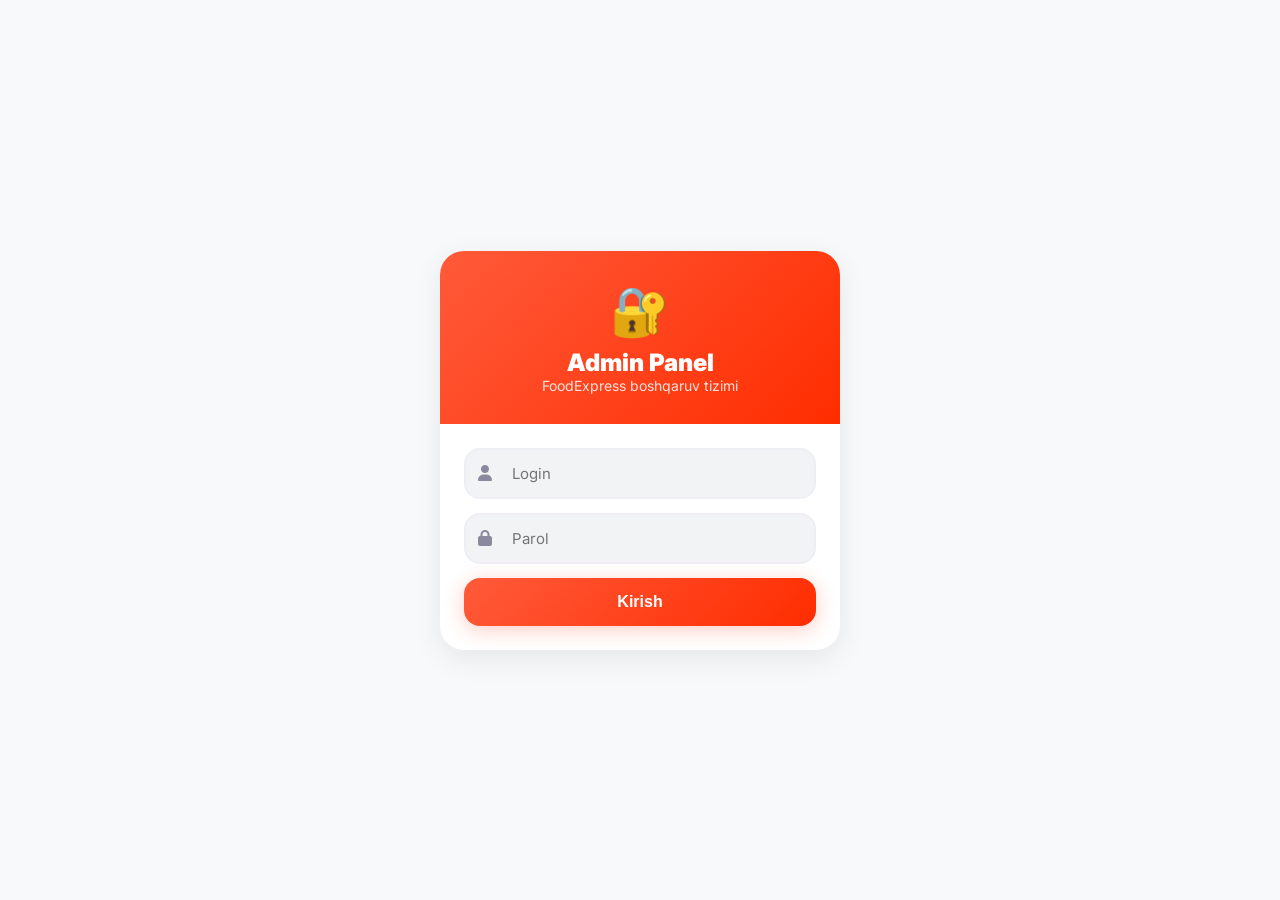
==== admin.html @ c8f866dd "Add files via upload" ====
<!DOCTYPE html>
<html lang="uz">
<head>
    <meta charset="UTF-8">
    <meta name="viewport" content="width=device-width, initial-scale=1.0, maximum-scale=1.0, user-scalable=no">
    <title>🔐 Admin Panel</title>
    <script src="https://telegram.org/js/telegram-web-app.js"></script>
    <link rel="stylesheet" href="https://cdnjs.cloudflare.com/ajax/libs/font-awesome/6.5.0/css/all.min.css">
    <link href="https://fonts.googleapis.com/css2?family=Inter:wght@400;500;600;700;800;900&display=swap" rel="stylesheet">
    <style>
        * {
            margin: 0;
            padding: 0;
            box-sizing: border-box;
            -webkit-tap-highlight-color: transparent;
        }
        :root {
            --primary: #FF5A3A;
            --primary-gradient: linear-gradient(135deg, #FF5A3A, #FF2D00);
            --bg: #F8F9FA;
            --surface: #FFFFFF;
            --surface-2: #F1F3F5;
            --surface-3: #E9ECEF;
            --text: #1A1A2E;
            --text-2: #4A4A5A;
            --text-3: #8A8A9E;
            --border: #EEEEF4;
            --success: #00C853;
            --danger: #FF1744;
            --shadow: 0 8px 30px rgba(0,0,0,0.08);
            --radius: 16px;
            --radius-lg: 24px;
        }
        body {
            font-family: 'Inter', -apple-system, sans-serif;
            background: var(--bg);
            color: var(--text);
            min-height: 100vh;
        }

        /* ===== AUTH ===== */
        #authPage {
            display: none;
            min-height: 100vh;
            justify-content: center;
            align-items: center;
            padding: 20px;
            background: var(--bg);
        }
        #authPage.active { display: flex; }

        .auth-container {
            background: var(--surface);
            border-radius: var(--radius-lg);
            box-shadow: var(--shadow);
            width: 100%;
            max-width: 400px;
            overflow: hidden;
        }
        .auth-header {
            background: var(--primary-gradient);
            padding: 30px 24px;
            color: white;
            text-align: center;
        }
        .auth-header .logo { font-size: 48px; }
        .auth-header .title {
            font-size: 24px;
            font-weight: 900;
            margin-top: 8px;
        }
        .auth-header .sub {
            font-size: 14px;
            opacity: 0.85;
        }
        .auth-body { padding: 24px; }
        .auth-body .input-group {
            position: relative;
            margin-bottom: 14px;
        }
        .auth-body .input-group .icon {
            position: absolute;
            left: 14px;
            top: 50%;
            transform: translateY(-50%);
            color: var(--text-3);
        }
        .auth-body .input-group input {
            width: 100%;
            padding: 14px 16px 14px 46px;
            border: 2px solid var(--border);
            border-radius: var(--radius);
            font-size: 15px;
            font-family: inherit;
            outline: none;
            background: var(--surface-2);
        }
        .auth-body .input-group input:focus {
            border-color: var(--primary);
        }
        .auth-body .btn-primary {
            width: 100%;
            padding: 15px;
            background: var(--primary-gradient);
            color: white;
            border: none;
            border-radius: var(--radius);
            font-size: 16px;
            font-weight: 700;
            cursor: pointer;
            box-shadow: 0 4px 20px rgba(255, 90, 58, 0.3);
        }
        .auth-body .btn-primary:active { transform: scale(0.97); }

        /* ===== ADMIN APP ===== */
        #adminApp { display: none; }
        #adminApp.active { display: block; }

        .admin-header {
            background: var(--surface);
            padding: 16px 20px;
            position: sticky;
            top: 0;
            z-index: 100;
            box-shadow: var(--shadow);
            display: flex;
            justify-content: space-between;
            align-items: center;
        }
        .admin-header .logo {
            font-size: 20px;
            font-weight: 900;
            display: flex;
            align-items: center;
            gap: 8px;
        }
        .admin-header .logo span { color: var(--primary); }
        .admin-header .actions button {
            width: 38px;
            height: 38px;
            border-radius: 50%;
            border: none;
            background: var(--surface-2);
            font-size: 16px;
            cursor: pointer;
        }

        .admin-nav {
            display: flex;
            overflow-x: auto;
            padding: 12px 16px;
            background: var(--surface);
            border-bottom: 1px solid var(--border);
            gap: 6px;
            scrollbar-width: none;
        }
        .admin-nav::-webkit-scrollbar { display: none; }
        .admin-nav .nav-item {
            padding: 10px 18px;
            border-radius: var(--radius);
            border: none;
            background: var(--surface-2);
            font-size: 13px;
            font-weight: 700;
            cursor: pointer;
            white-space: nowrap;
            font-family: inherit;
            transition: all 0.2s;
            color: var(--text-2);
        }
        .admin-nav .nav-item.active {
            background: var(--primary-gradient);
            color: white;
            box-shadow: 0 4px 16px rgba(255, 90, 58, 0.3);
        }

        .admin-page {
            display: none;
            padding: 16px;
            animation: fadeUp 0.3s ease;
        }
        .admin-page.active { display: block; }
        @keyframes fadeUp {
            from { opacity: 0; transform: translateY(12px); }
            to { opacity: 1; transform: translateY(0); }
        }

        .page-title {
            font-size: 22px;
            font-weight: 900;
            margin-bottom: 16px;
            display: flex;
            align-items: center;
            gap: 10px;
        }

        /* Stats */
        .stats-grid {
            display: grid;
            grid-template-columns: repeat(2, 1fr);
            gap: 12px;
            margin-bottom: 20px;
        }
        .stat-card {
            background: var(--surface);
            border-radius: var(--radius);
            padding: 16px;
            border: 1px solid var(--border);
        }
        .stat-card .value {
            font-size: 28px;
            font-weight: 900;
            color: var(--primary);
        }
        .stat-card .label {
            font-size: 13px;
            color: var(--text-3);
            font-weight: 600;
        }
        .stat-card .icon {
            font-size: 24px;
            opacity: 0.2;
            float: right;
        }

        /* Table */
        .table-wrap {
            background: var(--surface);
            border-radius: var(--radius);
            border: 1px solid var(--border);
            overflow: hidden;
        }
        .table-wrap .row {
            display: grid;
            grid-template-columns: 80px 1fr 100px 120px;
            padding: 12px 16px;
            border-bottom: 1px solid var(--border);
            align-items: center;
            gap: 8px;
        }
        .table-wrap .row.header {
            background: var(--surface-2);
            font-weight: 700;
            font-size: 12px;
            color: var(--text-3);
            text-transform: uppercase;
        }
        .table-wrap .row:last-child { border-bottom: none; }
        .table-wrap .row .status {
            padding: 4px 10px;
            border-radius: 8px;
            font-size: 11px;
            font-weight: 700;
            text-align: center;
        }
        .status-new { background: #FFF0E0; color: var(--primary); }
        .status-ready { background: #FFF3E0; color: #E65100; }
        .status-delivering { background: #E3F2FD; color: #0D47A1; }
        .status-delivered { background: #E8F5E9; color: var(--success); }
        .status-cancelled { background: #FFEBEE; color: var(--danger); }

        .table-wrap .row .actions button {
            width: 28px;
            height: 28px;
            border-radius: 50%;
            border: none;
            font-size: 12px;
            cursor: pointer;
            margin: 0 2px;
        }
        .table-wrap .row .actions .btn-success { background: #E8F5E9; color: var(--success); }
        .table-wrap .row .actions .btn-warning { background: #FFF3E0; color: #E65100; }
        .table-wrap .row .actions .btn-danger { background: #FFEBEE; color: var(--danger); }
        .table-wrap .row .actions .btn-info { background: #E3F2FD; color: #0D47A1; }

        /* Form */
        .form-group { margin-bottom: 14px; }
        .form-group label {
            display: block;
            font-size: 12px;
            font-weight: 700;
            color: var(--text-3);
            margin-bottom: 4px;
            text-transform: uppercase;
        }
        .form-group input,
        .form-group textarea,
        .form-group select {
            width: 100%;
            padding: 13px 16px;
            border: 2px solid var(--border);
            border-radius: var(--radius);
            font-size: 15px;
            font-family: inherit;
            outline: none;
            background: var(--surface);
        }
        .form-group input:focus,
        .form-group textarea:focus {
            border-color: var(--primary);
        }
        .form-group textarea { resize: vertical; min-height: 60px; }

        .btn-primary {
            padding: 14px 24px;
            background: var(--primary-gradient);
            color: white;
            border: none;
            border-radius: var(--radius);
            font-size: 15px;
            font-weight: 700;
            cursor: pointer;
            box-shadow: 0 4px 16px rgba(255, 90, 58, 0.3);
        }
        .btn-primary:active { transform: scale(0.97); }
        .btn-secondary {
            padding: 14px 24px;
            background: var(--surface-2);
            color: var(--text);
            border: none;
            border-radius: var(--radius);
            font-size: 15px;
            font-weight: 700;
            cursor: pointer;
        }

        .menu-item-admin {
            display: flex;
            align-items: center;
            gap: 14px;
            padding: 12px 16px;
            background: var(--surface);
            border-radius: var(--radius);
            border: 1px solid var(--border);
            margin-bottom: 8px;
        }
        .menu-item-admin .emoji { font-size: 32px; }
        .menu-item-admin .info { flex: 1; }
        .menu-item-admin .info .name { font-weight: 700; font-size: 15px; }
        .menu-item-admin .info .price { color: var(--primary); font-weight: 800; }
        .menu-item-admin .info .category { font-size: 12px; color: var(--text-3); }
        .menu-item-admin .actions button {
            width: 32px;
            height: 32px;
            border-radius: 50%;
            border: none;
            font-size: 14px;
            cursor: pointer;
            margin: 0 2px;
        }
        .menu-item-admin .actions .btn-edit { background: #E3F2FD; color: #0D47A1; }
        .menu-item-admin .actions .btn-delete { background: #FFEBEE; color: var(--danger); }

        .toggle {
            position: relative;
            width: 44px;
            height: 24px;
            background: var(--surface-3);
            border-radius: 12px;
            cursor: pointer;
            transition: all 0.3s;
        }
        .toggle.active { background: var(--success); }
        .toggle .dot {
            position: absolute;
            top: 2px;
            left: 2px;
            width: 20px;
            height: 20px;
            background: white;
            border-radius: 50%;
            transition: all 0.3s;
            box-shadow: 0 2px 4px rgba(0,0,0,0.2);
        }
        .toggle.active .dot { left: 22px; }

        .empty-state {
            text-align: center;
            padding: 60px 20px;
            color: var(--text-3);
        }
        .empty-state .icon { font-size: 60px; margin-bottom: 12px; }
        .empty-state .title {
            font-weight: 700;
            font-size: 18px;
            color: var(--text);
        }

        .form-row {
            display: grid;
            grid-template-columns: 1fr 1fr;
            gap: 12px;
        }

        /* Modal */
        #foodModal {
            display: none;
            position: fixed;
            inset: 0;
            background: rgba(0,0,0,0.5);
            z-index: 1000;
            align-items: center;
            justify-content: center;
            padding: 20px;
        }
        #foodModal.active { display: flex; }
        #foodModal .modal-content {
            background: var(--surface);
            border-radius: var(--radius-lg);
            padding: 24px;
            width: 100%;
            max-width: 420px;
            max-height: 90vh;
            overflow-y: auto;
        }
        #foodModal .modal-content .modal-header {
            display: flex;
            justify-content: space-between;
            align-items: center;
            margin-bottom: 16px;
        }
        #foodModal .modal-content .modal-header h3 { font-size: 20px; font-weight: 900; }
        #foodModal .modal-content .modal-header .close {
            background: none;
            border: none;
            font-size: 24px;
            cursor: pointer;
        }

        @media (max-width: 500px) {
            .stats-grid { grid-template-columns: 1fr 1fr; }
            .table-wrap .row {
                grid-template-columns: 60px 1fr 80px;
                font-size: 13px;
            }
            .form-row { grid-template-columns: 1fr; }
        }
    </style>
</head>
<body>

    <!-- ===== AUTH ===== -->
    <div id="authPage" class="active">
        <div class="auth-container">
            <div class="auth-header">
                <div class="logo">🔐</div>
                <div class="title">Admin Panel</div>
                <div class="sub">FoodExpress boshqaruv tizimi</div>
            </div>
            <div class="auth-body">
                <div class="input-group">
                    <span class="icon"><i class="fas fa-user"></i></span>
                    <input type="text" placeholder="Login" id="adminLogin">
                </div>
                <div class="input-group">
                    <span class="icon"><i class="fas fa-lock"></i></span>
                    <input type="password" placeholder="Parol" id="adminPassword">
                </div>
                <button class="btn-primary" onclick="adminLogin()">Kirish</button>
            </div>
        </div>
    </div>

    <!-- ===== ADMIN APP ===== -->
    <div id="adminApp">
        <div class="admin-header">
            <div class="logo">🍕 <span>Admin</span></div>
            <div class="actions">
                <button onclick="logout()"><i class="fas fa-sign-out-alt"></i></button>
            </div>
        </div>

        <div class="admin-nav">
            <button class="nav-item active" data-page="dashboard" onclick="switchPage('dashboard')">
                <i class="fas fa-chart-pie"></i> Dashboard
            </button>
            <button class="nav-item" data-page="orders" onclick="switchPage('orders')">
                <i class="fas fa-receipt"></i> Buyurtmalar
            </button>
            <button class="nav-item" data-page="menu" onclick="switchPage('menu')">
                <i class="fas fa-utensils"></i> Menyu
            </button>
            <button class="nav-item" data-page="users" onclick="switchPage('users')">
                <i class="fas fa-users"></i> Foydalanuvchilar
            </button>
            <button class="nav-item" data-page="broadcast" onclick="switchPage('broadcast')">
                <i class="fas fa-bullhorn"></i> Xabar
            </button>
            <button class="nav-item" data-page="settings" onclick="switchPage('settings')">
                <i class="fas fa-cog"></i> Sozlamalar
            </button>
        </div>

        <!-- Dashboard -->
        <div class="admin-page active" id="page-dashboard">
            <div class="page-title"><i class="fas fa-chart-pie" style="color:var(--primary);"></i> Dashboard</div>
            <div class="stats-grid">
                <div class="stat-card">
                    <div class="icon"><i class="fas fa-shopping-bag"></i></div>
                    <div class="value" id="statNew">0</div>
                    <div class="label">🆕 Yangi buyurtmalar</div>
                </div>
                <div class="stat-card">
                    <div class="icon"><i class="fas fa-truck"></i></div>
                    <div class="value" id="statDelivering">0</div>
                    <div class="label">🚕 Yo'lda</div>
                </div>
                <div class="stat-card">
                    <div class="icon"><i class="fas fa-money-bill"></i></div>
                    <div class="value" id="statRevenue">0</div>
                    <div class="label">💰 Bugungi daromad</div>
                </div>
                <div class="stat-card">
                    <div class="icon"><i class="fas fa-users"></i></div>
                    <div class="value" id="statUsers">0</div>
                    <div class="label">👥 Jami foydalanuvchilar</div>
                </div>
            </div>
            <div class="page-title" style="font-size:18px;">📋 So'nggi buyurtmalar</div>
            <div class="table-wrap" id="recentOrders"></div>
        </div>

        <!-- Orders -->
        <div class="admin-page" id="page-orders">
            <div class="page-title"><i class="fas fa-receipt" style="color:var(--primary);"></i> Buyurtmalar</div>
            <div style="display:flex;gap:8px;margin-bottom:16px;flex-wrap:wrap;">
                <button class="btn-secondary" onclick="filterOrders('all')" style="padding:8px 16px;font-size:13px;">Hammasi</button>
                <button class="btn-secondary" onclick="filterOrders('new')" style="padding:8px 16px;font-size:13px;">🆕 Yangi</button>
                <button class="btn-secondary" onclick="filterOrders('ready')" style="padding:8px 16px;font-size:13px;">🔥 Tayyor</button>
                <button class="btn-secondary" onclick="filterOrders('delivering')" style="padding:8px 16px;font-size:13px;">🚕 Yo'lda</button>
                <button class="btn-secondary" onclick="filterOrders('delivered')" style="padding:8px 16px;font-size:13px;">✅ Yetkazildi</button>
            </div>
            <div class="table-wrap" id="ordersList">
                <div class="row header">
                    <span>#ID</span>
                    <span>Mijoz / Taomlar</span>
                    <span>Summa</span>
                    <span>Holat</span>
                </div>
            </div>
        </div>

        <!-- Menu -->
        <div class="admin-page" id="page-menu">
            <div class="page-title"><i class="fas fa-utensils" style="color:var(--primary);"></i> Menyu boshqaruvi</div>
            <button class="btn-primary" onclick="showAddFood()" style="margin-bottom:16px;">
                <i class="fas fa-plus"></i> Yangi taom qo'shish
            </button>
            <div id="menuList"></div>
        </div>

        <!-- Users -->
        <div class="admin-page" id="page-users">
            <div class="page-title"><i class="fas fa-users" style="color:var(--primary);"></i> Foydalanuvchilar</div>
            <div class="table-wrap" id="usersList">
                <div class="row header">
                    <span>ID</span>
                    <span>Ism</span>
                    <span>Buyurtma</span>
                    <span>Sarflangan</span>
                </div>
            </div>
        </div>

        <!-- Broadcast -->
        <div class="admin-page" id="page-broadcast">
            <div class="page-title"><i class="fas fa-bullhorn" style="color:var(--primary);"></i> Xabar yuborish</div>
            <div class="form-group">
                <label>📢 Xabar matni</label>
                <textarea id="broadcastText" rows="6" placeholder="Barcha foydalanuvchilarga yuboriladigan xabar..."></textarea>
            </div>
            <button class="btn-primary" onclick="sendBroadcast()">
                <i class="fas fa-paper-plane"></i> Yuborish
            </button>
        </div>

        <!-- Settings -->
        <div class="admin-page" id="page-settings">
            <div class="page-title"><i class="fas fa-cog" style="color:var(--primary);"></i> Sozlamalar</div>
            <div class="form-group">
                <label>🏪 Restoran nomi</label>
                <input type="text" id="settingRestaurant" value="FoodExpress">
            </div>
            <div class="form-group">
                <label>📞 Telefon</label>
                <input type="text" id="settingPhone" value="+998 90 123 45 67">
            </div>
            <div class="form-group">
                <label>📍 Manzil</label>
                <input type="text" id="settingAddress" value="Toshkent sh., Chilonzor">
            </div>
            <div class="form-row">
                <div class="form-group">
                    <label>🚕 Yetkazish narxi</label>
                    <input type="number" id="settingDelivery" value="10000">
                </div>
                <div class="form-group">
                    <label>💰 Bepul yetkazish (so'm)</label>
                    <input type="number" id="settingFreeFrom" value="100000">
                </div>
            </div>
            <button class="btn-primary" onclick="saveSettings()">
                <i class="fas fa-save"></i> Saqlash
            </button>
        </div>
    </div>

    <!-- ===== MODAL ===== -->
    <div id="foodModal">
        <div class="modal-content">
            <div class="modal-header">
                <h3 id="modalTitle">➕ Yangi taom</h3>
                <button class="close" onclick="closeModal()">✕</button>
            </div>
            <div class="form-group">
                <label>🍽 Taom nomi</label>
                <input type="text" id="foodName" placeholder="Masalan: Osh">
            </div>
            <div class="form-group">
                <label>💰 Narxi</label>
                <input type="number" id="foodPrice" placeholder="35000">
            </div>
            <div class="form-group">
                <label>📂 Kategoriya</label>
                <input type="text" id="foodCategory" placeholder="Milliy taom">
            </div>
            <div class="form-group">
                <label>📝 Tavsif</label>
                <textarea id="foodDesc" rows="2" placeholder="Qo'y go'shti, sabzi, guruch"></textarea>
            </div>
            <div class="form-group">
                <label>😊 Emoji</label>
                <input type="text" id="foodEmoji" placeholder="🍚">
            </div>
            <input type="hidden" id="foodEditId">
            <button class="btn-primary" onclick="saveFood()" style="width:100%;">
                <i class="fas fa-check"></i> Saqlash
            </button>
        </div>
    </div>

    <script>
        // ===== TELEGRAM =====
        const tg = window.Telegram?.WebApp;
        if (tg) { tg.expand();
            tg.ready();
            tg.setHeaderColor('#FFFFFF');
            tg.setBackgroundColor('#F8F9FA'); }

        // ===== DATA =====
        let adminData = {
            isLoggedIn: localStorage.getItem('adminLoggedIn') === 'true',
            orders: JSON.parse(localStorage.getItem('adminOrders') || '[]'),
            menu: JSON.parse(localStorage.getItem('adminMenu') || '[]'),
            users: JSON.parse(localStorage.getItem('usersDB') || '[]'),
            settings: JSON.parse(localStorage.getItem('adminSettings') || '{}')
        };

        let currentFilter = 'all';
        let editingFoodId = null;

        // ===== DEFAULT DATA =====
        if (!adminData.menu.length) {
            adminData.menu = [
                { id: 1, name: "Osh", price: 35000, category: "Milliy", desc: "Qo'y go'shti, sabzi", emoji: "🍚",
                    available: true },
                { id: 2, name: "Shashlik", price: 18000, category: "Milliy", desc: "Mol go'shti", emoji: "🍢",
                    available: true },
                { id: 3, name: "Burger", price: 32000, category: "Fast Food", desc: "Dabl chizburger", emoji: "🍔",
                    available: true },
                { id: 4, name: "Pizza", price: 45000, category: "Fast Food", desc: "Pepperoni", emoji: "🍕",
                    available: true },
            ];
            localStorage.setItem('adminMenu', JSON.stringify(adminData.menu));
        }

        if (!adminData.orders.length) {
            adminData.orders = [
                { id: 1001, user: "Ali", items: "Osh x2, Shashlik x1", total: 88000, status: "new",
                date: "2024-01-15 14:30" },
                { id: 1002, user: "Sardor", items: "Burger x1, Cola x2", total: 56000, status: "delivering",
                    date: "2024-01-15 13:15" },
            ];
            localStorage.setItem('adminOrders', JSON.stringify(adminData.orders));
        }

        // ===== AUTH =====
        function adminLogin() {
            const login = document.getElementById('adminLogin').value.trim();
            const pass = document.getElementById('adminPassword').value.trim();

            if (login === 'admin' && pass === 'admin123') {
                adminData.isLoggedIn = true;
                localStorage.setItem('adminLoggedIn', 'true');
                showAdminApp();
                if (tg?.showAlert) tg.showAlert('✅ Admin panelga kirdingiz!');
            } else {
                tg?.showAlert ? tg.showAlert('❌ Noto\'g\'ri login yoki parol!') : alert('Noto\'g\'ri login yoki parol!');
            }
        }

        function logout() {
            adminData.isLoggedIn = false;
            localStorage.setItem('adminLoggedIn', 'false');
            document.getElementById('authPage').classList.add('active');
            document.getElementById('adminApp').classList.remove('active');
        }

        function showAdminApp() {
            document.getElementById('authPage').classList.remove('active');
            document.getElementById('adminApp').classList.add('active');
            updateDashboard();
            renderOrders();
            renderMenu();
            renderUsers();
            loadSettings();
            switchPage('dashboard');
        }

        // ===== NAVIGATION =====
        function switchPage(page) {
            document.querySelectorAll('.admin-page').forEach(p => p.classList.remove('active'));
            document.getElementById(`page-${page}`).classList.add('active');
            document.querySelectorAll('.nav-item').forEach(n => n.classList.remove('active'));
            document.querySelector(`[data-page="${page}"]`).classList.add('active');

            if (page === 'dashboard') updateDashboard();
            if (page === 'orders') renderOrders();
            if (page === 'menu') renderMenu();
            if (page === 'users') renderUsers();
        }

        // ===== DASHBOARD =====
        function updateDashboard() {
            const orders = adminData.orders;
            const newOrders = orders.filter(o => o.status === 'new').length;
            const delivering = orders.filter(o => o.status === 'delivering').length;
            const revenue = orders.filter(o => o.status === 'delivered').reduce((s, o) => s + o.total, 0);

            document.getElementById('statNew').textContent = newOrders;
            document.getElementById('statDelivering').textContent = delivering;
            document.getElementById('statRevenue').textContent = revenue.toLocaleString() + " so'm";
            document.getElementById('statUsers').textContent = adminData.users.length;

            const recent = orders.slice(-5).reverse();
            const container = document.getElementById('recentOrders');
            if (!recent.length) {
                container.innerHTML =
                    '<div class="empty-state"><div class="icon">📭</div><div class="title">Buyurtmalar yo\'q</div></div>';
                return;
            }
            container.innerHTML = recent.map(o =>
                `<div class="row">
                    <span>#${o.id}</span>
                    <span>${o.user}: ${o.items}</span>
                    <span>${o.total.toLocaleString()} so'm</span>
                    <span class="status status-${o.status}">${getStatusText(o.status)}</span>
                </div>`
            ).join('');
        }

        // ===== ORDERS =====
        function getStatusText(status) {
            const map = { 'new': 'Yangi', 'ready': 'Tayyor', 'delivering': 'Yo\'lda', 'delivered': 'Yetkazildi',
                'cancelled': 'Bekor' };
            return map[status] || status;
        }

        function filterOrders(status) {
            currentFilter = status;
            renderOrders();
        }

        function renderOrders() {
            const container = document.getElementById('ordersList');
            let orders = adminData.orders;
            if (currentFilter !== 'all') orders = orders.filter(o => o.status === currentFilter);

            if (!orders.length) {
                container.innerHTML =
                    '<div class="empty-state"><div class="icon">📭</div><div class="title">Buyurtmalar yo\'q</div></div>';
                return;
            }

            let html = `<div class="row header"><span>#ID</span><span>Mijoz / Taomlar</span><span>Summa</span><span>Holat</span></div>`;
            orders.forEach(o => {
                html += `
                    <div class="row">
                        <span>#${o.id}</span>
                        <span><strong>${o.user}</strong><br><small>${o.items}</small></span>
                        <span>${o.total.toLocaleString()} so'm</span>
                        <span style="display:flex;align-items:center;gap:6px;flex-wrap:wrap;">
                            <span class="status status-${o.status}">${getStatusText(o.status)}</span>
                            <div class="actions">
                                ${o.status !== 'new' ? `<button class="btn-success" onclick="changeOrderStatus(${o.id}, 'new')" title="Yangi">🆕</button>` : ''}
                                ${o.status !== 'ready' ? `<button class="btn-warning" onclick="changeOrderStatus(${o.id}, 'ready')" title="Tayyor">🔥</button>` : ''}
                                ${o.status !== 'delivering' ? `<button class="btn-info" onclick="changeOrderStatus(${o.id}, 'delivering')" title="Yo'lda">🚕</button>` : ''}
                                ${o.status !== 'delivered' ? `<button class="btn-success" onclick="changeOrderStatus(${o.id}, 'delivered')" title="Yetkazildi">✅</button>` : ''}
                                ${o.status !== 'cancelled' ? `<button class="btn-danger" onclick="changeOrderStatus(${o.id}, 'cancelled')" title="Bekor">❌</button>` : ''}
                            </div>
                        </span>
                    </div>
                `;
            });
            container.innerHTML = html;
        }

        function changeOrderStatus(id, status) {
            const order = adminData.orders.find(o => o.id === id);
            if (!order) return;
            order.status = status;
            localStorage.setItem('adminOrders', JSON.stringify(adminData.orders));
            renderOrders();
            updateDashboard();
            if (tg?.sendData) {
                tg.sendData(JSON.stringify({ action: 'order_status_changed', orderId: id, status: status }));
            }
            if (tg?.showAlert) tg.showAlert(`✅ Buyurtma #${id} — ${getStatusText(status)}`);
        }

        // ===== MENU =====
        function renderMenu() {
            const container = document.getElementById('menuList');
            if (!adminData.menu.length) {
                container.innerHTML =
                    '<div class="empty-state"><div class="icon">🍽</div><div class="title">Hali taomlar yo\'q</div></div>';
                return;
            }
            container.innerHTML = adminData.menu.map(item =>
                `<div class="menu-item-admin">
                    <span class="emoji">${item.emoji || '🍽'}</span>
                    <div class="info">
                        <div class="name">${item.name}</div>
                        <div>
                            <span class="price">${item.price.toLocaleString()} so'm</span>
                            <span class="category"> • ${item.category}</span>
                        </div>
                        <small style="color:var(--text-3);">${item.desc || ''}</small>
                    </div>
                    <div class="actions">
                        <button class="btn-edit" onclick="editFood(${item.id})" title="Tahrirlash"><i class="fas fa-pen"></i></button>
                        <button class="btn-delete" onclick="deleteFood(${item.id})" title="O'chirish"><i class="fas fa-trash"></i></button>
                        <div class="toggle ${item.available ? 'active' : ''}" onclick="toggleFood(${item.id})">
                            <div class="dot"></div>
                        </div>
                    </div>
                </div>`
            ).join('');
        }

        function showAddFood() {
            editingFoodId = null;
            document.getElementById('modalTitle').textContent = '➕ Yangi taom';
            document.getElementById('foodName').value = '';
            document.getElementById('foodPrice').value = '';
            document.getElementById('foodCategory').value = '';
            document.getElementById('foodDesc').value = '';
            document.getElementById('foodEmoji').value = '🍽';
            document.getElementById('foodEditId').value = '';
            document.getElementById('foodModal').classList.add('active');
        }

        function editFood(id) {
            const item = adminData.menu.find(f => f.id === id);
            if (!item) return;
            editingFoodId = id;
            document.getElementById('modalTitle').textContent = '✏️ Taom tahrirlash';
            document.getElementById('foodName').value = item.name;
            document.getElementById('foodPrice').value = item.price;
            document.getElementById('foodCategory').value = item.category;
            document.getElementById('foodDesc').value = item.desc || '';
            document.getElementById('foodEmoji').value = item.emoji || '🍽';
            document.getElementById('foodEditId').value = id;
            document.getElementById('foodModal').classList.add('active');
        }

        function saveFood() {
            const name = document.getElementById('foodName').value.trim();
            const price = parseInt(document.getElementById('foodPrice').value);
            const category = document.getElementById('foodCategory').value.trim();
            const desc = document.getElementById('foodDesc').value.trim();
            const emoji = document.getElementById('foodEmoji').value.trim() || '🍽';
            const editId = document.getElementById('foodEditId').value;

            if (!name || !price || !category) {
                tg?.showAlert ? tg.showAlert('Barcha maydonlarni to\'ldiring!') : alert('Barcha maydonlarni to\'ldiring!');
                return;
            }

            if (editId) {
                const item = adminData.menu.find(f => f.id === parseInt(editId));
                if (item) { item.name = name;
                    item.price = price;
                    item.category = category;
                    item.desc = desc;
                    item.emoji = emoji; }
            } else {
                const newId = Math.max(...adminData.menu.map(f => f.id), 0) + 1;
                adminData.menu.push({ id: newId, name, price, category, desc, emoji, available: true });
            }

            localStorage.setItem('adminMenu', JSON.stringify(adminData.menu));
            closeModal();
            renderMenu();
            if (tg?.showAlert) tg.showAlert('✅ Taom saqlandi!');
        }

        function deleteFood(id) {
            if (!confirm('Bu taomni o\'chirmoqchimisiz?')) return;
            adminData.menu = adminData.menu.filter(f => f.id !== id);
            localStorage.setItem('adminMenu', JSON.stringify(adminData.menu));
            renderMenu();
            if (tg?.showAlert) tg.showAlert('🗑 Taom o\'chirildi!');
        }

        function toggleFood(id) {
            const item = adminData.menu.find(f => f.id === id);
            if (item) {
                item.available = !item.available;
                localStorage.setItem('adminMenu', JSON.stringify(adminData.menu));
                renderMenu();
            }
        }

        function closeModal() {
            document.getElementById('foodModal').classList.remove('active');
        }

        // ===== USERS =====
        function renderUsers() {
            const container = document.getElementById('usersList');
            if (!adminData.users.length) {
                container.innerHTML =
                    '<div class="empty-state"><div class="icon">👤</div><div class="title">Foydalanuvchilar yo\'q</div></div>';
                return;
            }
            let html =
            `<div class="row header"><span>ID</span><span>Ism</span><span>Buyurtma</span><span>Sarflangan</span></div>`;
            adminData.users.forEach(u => {
                const spent = (u.orders || []).reduce((s, o) => s + (o.total || 0), 0);
                html +=
                    `<div class="row"><span>#${u.phone || u.id}</span><span><strong>${u.name}</strong></span><span>${(u.orders || []).length} ta</span><span>${spent.toLocaleString()} so'm</span></div>`;
            });
            container.innerHTML = html;
        }

        // ===== BROADCAST =====
        function sendBroadcast() {
            const text = document.getElementById('broadcastText').value.trim();
            if (!text) {
                tg?.showAlert ? tg.showAlert('Xabar matnini kiriting!') : alert('Xabar matnini kiriting!');
                return;
            }
            if (tg?.sendData) {
                tg.sendData(JSON.stringify({ action: 'broadcast', message: text }));
            }
            if (tg?.showAlert) tg.showAlert('✅ Xabar yuborilmoqda...');
            else alert('✅ Xabar yuborildi!');
            document.getElementById('broadcastText').value = '';
        }

        // ===== SETTINGS =====
        function loadSettings() {
            const s = adminData.settings;
            document.getElementById('settingRestaurant').value = s.restaurant || 'FoodExpress';
            document.getElementById('settingPhone').value = s.phone || '+998 90 123 45 67';
            document.getElementById('settingAddress').value = s.address || 'Toshkent sh., Chilonzor';
            document.getElementById('settingDelivery').value = s.deliveryPrice || 10000;
            document.getElementById('settingFreeFrom').value = s.freeFrom || 100000;
        }

        function saveSettings() {
            adminData.settings = {
                restaurant: document.getElementById('settingRestaurant').value,
                phone: document.getElementById('settingPhone').value,
                address: document.getElementById('settingAddress').value,
                deliveryPrice: parseInt(document.getElementById('settingDelivery').value) || 10000,
                freeFrom: parseInt(document.getElementById('settingFreeFrom').value) || 100000
            };
            localStorage.setItem('adminSettings', JSON.stringify(adminData.settings));
            if (tg?.sendData) {
                tg.sendData(JSON.stringify({ action: 'settings_updated', settings: adminData.settings }));
            }
            if (tg?.showAlert) tg.showAlert('✅ Sozlamalar saqlandi!');
        }

        // ===== INIT =====
        if (adminData.isLoggedIn) {
            showAdminApp();
        } else {
            document.getElementById('authPage').classList.add('active');
        }

        console.log('🔐 Admin Panel ishga tushdi!');
        console.log('Login: admin');
        console.log('Parol: admin123');
    </script>
</body>
</html>
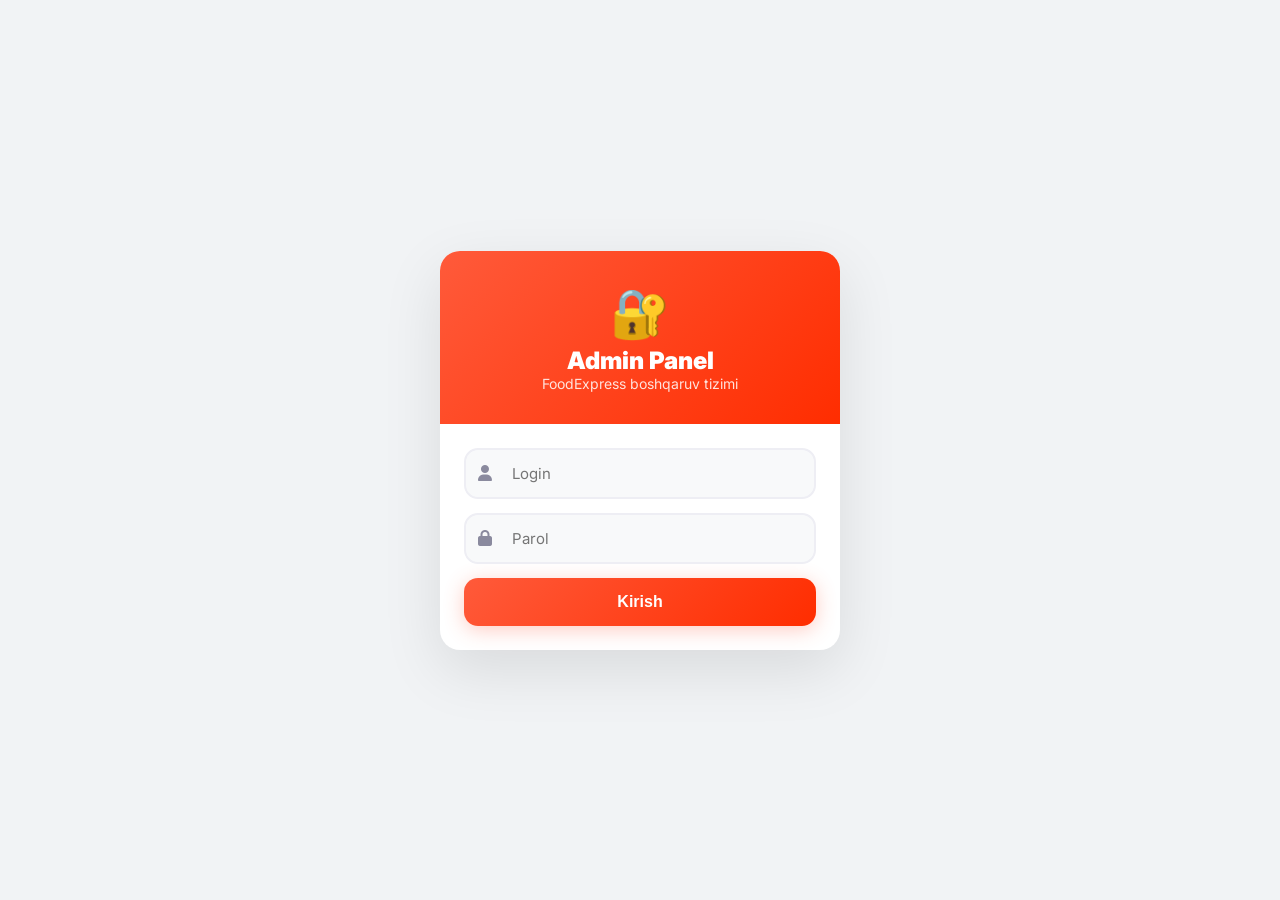
==== commit f9b299f7: "Add files via upload" ====
--- a/admin.html
+++ b/admin.html
@@ -8,29 +8,36 @@
     <link rel="stylesheet" href="https://cdnjs.cloudflare.com/ajax/libs/font-awesome/6.5.0/css/all.min.css">
     <link href="https://fonts.googleapis.com/css2?family=Inter:wght@400;500;600;700;800;900&display=swap" rel="stylesheet">
     <style>
+        /* ============================================
+           GLOBAL
+           ============================================ */
         * {
             margin: 0;
             padding: 0;
             box-sizing: border-box;
             -webkit-tap-highlight-color: transparent;
         }
+
         :root {
             --primary: #FF5A3A;
+            --primary-dark: #E64A2E;
             --primary-gradient: linear-gradient(135deg, #FF5A3A, #FF2D00);
-            --bg: #F8F9FA;
+            --bg: #F1F3F5;
             --surface: #FFFFFF;
-            --surface-2: #F1F3F5;
-            --surface-3: #E9ECEF;
+            --surface-2: #F8F9FA;
             --text: #1A1A2E;
             --text-2: #4A4A5A;
             --text-3: #8A8A9E;
             --border: #EEEEF4;
             --success: #00C853;
             --danger: #FF1744;
-            --shadow: 0 8px 30px rgba(0,0,0,0.08);
-            --radius: 16px;
-            --radius-lg: 24px;
-        }
+            --warning: #FFB300;
+            --shadow: 0 8px 30px rgba(0,0,0,0.06);
+            --shadow-lg: 0 20px 60px rgba(0,0,0,0.1);
+            --radius: 14px;
+            --radius-lg: 20px;
+        }
+
         body {
             font-family: 'Inter', -apple-system, sans-serif;
             background: var(--bg);
@@ -38,7 +45,9 @@
             min-height: 100vh;
         }
 
-        /* ===== AUTH ===== */
+        /* ============================================
+           AUTH
+           ============================================ */
         #authPage {
             display: none;
             min-height: 100vh;
@@ -52,14 +61,14 @@
         .auth-container {
             background: var(--surface);
             border-radius: var(--radius-lg);
-            box-shadow: var(--shadow);
+            box-shadow: var(--shadow-lg);
             width: 100%;
             max-width: 400px;
             overflow: hidden;
         }
         .auth-header {
             background: var(--primary-gradient);
-            padding: 30px 24px;
+            padding: 32px 24px;
             color: white;
             text-align: center;
         }
@@ -67,7 +76,7 @@
         .auth-header .title {
             font-size: 24px;
             font-weight: 900;
-            margin-top: 8px;
+            margin-top: 4px;
         }
         .auth-header .sub {
             font-size: 14px;
@@ -94,9 +103,11 @@
             font-family: inherit;
             outline: none;
             background: var(--surface-2);
+            transition: all 0.2s;
         }
         .auth-body .input-group input:focus {
             border-color: var(--primary);
+            box-shadow: 0 0 0 4px rgba(255, 90, 58, 0.08);
         }
         .auth-body .btn-primary {
             width: 100%;
@@ -109,16 +120,22 @@
             font-weight: 700;
             cursor: pointer;
             box-shadow: 0 4px 20px rgba(255, 90, 58, 0.3);
+            transition: all 0.2s;
         }
         .auth-body .btn-primary:active { transform: scale(0.97); }
 
-        /* ===== ADMIN APP ===== */
+        /* ============================================
+           ADMIN APP
+           ============================================ */
         #adminApp { display: none; }
         #adminApp.active { display: block; }
 
+        /* ============================================
+           HEADER
+           ============================================ */
         .admin-header {
             background: var(--surface);
-            padding: 16px 20px;
+            padding: 14px 20px;
             position: sticky;
             top: 0;
             z-index: 100;
@@ -128,13 +145,17 @@
             align-items: center;
         }
         .admin-header .logo {
-            font-size: 20px;
+            font-size: 18px;
             font-weight: 900;
             display: flex;
             align-items: center;
             gap: 8px;
         }
         .admin-header .logo span { color: var(--primary); }
+        .admin-header .actions {
+            display: flex;
+            gap: 8px;
+        }
         .admin-header .actions button {
             width: 38px;
             height: 38px;
@@ -143,12 +164,17 @@
             background: var(--surface-2);
             font-size: 16px;
             cursor: pointer;
-        }
-
+            transition: all 0.2s;
+        }
+        .admin-header .actions button:active { transform: scale(0.9); }
+
+        /* ============================================
+           NAV
+           ============================================ */
         .admin-nav {
             display: flex;
             overflow-x: auto;
-            padding: 12px 16px;
+            padding: 10px 16px;
             background: var(--surface);
             border-bottom: 1px solid var(--border);
             gap: 6px;
@@ -168,25 +194,30 @@
             transition: all 0.2s;
             color: var(--text-2);
         }
+        .admin-nav .nav-item:active { transform: scale(0.95); }
         .admin-nav .nav-item.active {
             background: var(--primary-gradient);
             color: white;
             box-shadow: 0 4px 16px rgba(255, 90, 58, 0.3);
         }
-
+        .admin-nav .nav-item i { margin-right: 6px; }
+
+        /* ============================================
+           PAGES
+           ============================================ */
         .admin-page {
             display: none;
             padding: 16px;
-            animation: fadeUp 0.3s ease;
+            animation: fadeIn 0.3s ease;
         }
         .admin-page.active { display: block; }
-        @keyframes fadeUp {
-            from { opacity: 0; transform: translateY(12px); }
+        @keyframes fadeIn {
+            from { opacity: 0; transform: translateY(8px); }
             to { opacity: 1; transform: translateY(0); }
         }
 
         .page-title {
-            font-size: 22px;
+            font-size: 20px;
             font-weight: 900;
             margin-bottom: 16px;
             display: flex;
@@ -194,7 +225,9 @@
             gap: 10px;
         }
 
-        /* Stats */
+        /* ============================================
+           STATS CARDS
+           ============================================ */
         .stats-grid {
             display: grid;
             grid-template-columns: repeat(2, 1fr);
@@ -206,9 +239,10 @@
             border-radius: var(--radius);
             padding: 16px;
             border: 1px solid var(--border);
+            box-shadow: var(--shadow);
         }
         .stat-card .value {
-            font-size: 28px;
+            font-size: 26px;
             font-weight: 900;
             color: var(--primary);
         }
@@ -218,34 +252,38 @@
             font-weight: 600;
         }
         .stat-card .icon {
-            font-size: 24px;
-            opacity: 0.2;
+            font-size: 22px;
+            opacity: 0.15;
             float: right;
         }
 
-        /* Table */
+        /* ============================================
+           TABLE
+           ============================================ */
         .table-wrap {
             background: var(--surface);
             border-radius: var(--radius);
             border: 1px solid var(--border);
             overflow: hidden;
+            box-shadow: var(--shadow);
         }
         .table-wrap .row {
             display: grid;
-            grid-template-columns: 80px 1fr 100px 120px;
+            grid-template-columns: 70px 1fr 90px 110px;
             padding: 12px 16px;
             border-bottom: 1px solid var(--border);
             align-items: center;
             gap: 8px;
         }
+        .table-wrap .row:last-child { border-bottom: none; }
         .table-wrap .row.header {
             background: var(--surface-2);
             font-weight: 700;
-            font-size: 12px;
+            font-size: 11px;
             color: var(--text-3);
             text-transform: uppercase;
-        }
-        .table-wrap .row:last-child { border-bottom: none; }
+            letter-spacing: 0.3px;
+        }
         .table-wrap .row .status {
             padding: 4px 10px;
             border-radius: 8px;
@@ -259,6 +297,11 @@
         .status-delivered { background: #E8F5E9; color: var(--success); }
         .status-cancelled { background: #FFEBEE; color: var(--danger); }
 
+        .table-wrap .row .actions {
+            display: flex;
+            gap: 4px;
+            flex-wrap: wrap;
+        }
         .table-wrap .row .actions button {
             width: 28px;
             height: 28px;
@@ -266,14 +309,89 @@
             border: none;
             font-size: 12px;
             cursor: pointer;
-            margin: 0 2px;
-        }
-        .table-wrap .row .actions .btn-success { background: #E8F5E9; color: var(--success); }
-        .table-wrap .row .actions .btn-warning { background: #FFF3E0; color: #E65100; }
-        .table-wrap .row .actions .btn-danger { background: #FFEBEE; color: var(--danger); }
-        .table-wrap .row .actions .btn-info { background: #E3F2FD; color: #0D47A1; }
-
-        /* Form */
+            transition: all 0.2s;
+        }
+        .table-wrap .row .actions button:active { transform: scale(0.85); }
+        .btn-success { background: #E8F5E9; color: var(--success); }
+        .btn-warning { background: #FFF3E0; color: #E65100; }
+        .btn-danger { background: #FFEBEE; color: var(--danger); }
+        .btn-info { background: #E3F2FD; color: #0D47A1; }
+
+        /* ============================================
+           MENU ITEMS
+           ============================================ */
+        .menu-item-admin {
+            display: flex;
+            align-items: center;
+            gap: 14px;
+            padding: 12px 16px;
+            background: var(--surface);
+            border-radius: var(--radius);
+            border: 1px solid var(--border);
+            margin-bottom: 8px;
+            box-shadow: var(--shadow);
+        }
+        .menu-item-admin .emoji { font-size: 32px; }
+        .menu-item-admin .info { flex: 1; }
+        .menu-item-admin .info .name {
+            font-weight: 700;
+            font-size: 15px;
+        }
+        .menu-item-admin .info .price {
+            color: var(--primary);
+            font-weight: 800;
+        }
+        .menu-item-admin .info .category {
+            font-size: 12px;
+            color: var(--text-3);
+        }
+        .menu-item-admin .actions {
+            display: flex;
+            gap: 4px;
+            align-items: center;
+        }
+        .menu-item-admin .actions button {
+            width: 32px;
+            height: 32px;
+            border-radius: 50%;
+            border: none;
+            font-size: 14px;
+            cursor: pointer;
+            transition: all 0.2s;
+        }
+        .menu-item-admin .actions button:active { transform: scale(0.85); }
+        .btn-edit { background: #E3F2FD; color: #0D47A1; }
+        .btn-delete { background: #FFEBEE; color: var(--danger); }
+
+        /* ============================================
+           TOGGLE
+           ============================================ */
+        .toggle {
+            position: relative;
+            width: 44px;
+            height: 24px;
+            background: var(--border);
+            border-radius: 12px;
+            cursor: pointer;
+            transition: all 0.3s;
+        }
+        .toggle.active { background: var(--success); }
+        .toggle .dot {
+            position: absolute;
+            top: 2px;
+            left: 2px;
+            width: 20px;
+            height: 20px;
+            background: white;
+            border-radius: 50%;
+            transition: all 0.3s;
+            box-shadow: 0 2px 4px rgba(0,0,0,0.15);
+        }
+        .toggle.active .dot { left: 22px; }
+
+        /* ============================================
+           FORM
+           ============================================ */
         .form-group { margin-bottom: 14px; }
         .form-group label {
             display: block;
@@ -282,6 +400,7 @@
             color: var(--text-3);
             margin-bottom: 4px;
             text-transform: uppercase;
+            letter-spacing: 0.3px;
         }
         .form-group input,
         .form-group textarea,
@@ -293,13 +412,20 @@
             font-size: 15px;
             font-family: inherit;
             outline: none;
+            transition: all 0.2s;
             background: var(--surface);
         }
         .form-group input:focus,
         .form-group textarea:focus {
             border-color: var(--primary);
+            box-shadow: 0 0 0 4px rgba(255, 90, 58, 0.08);
         }
         .form-group textarea { resize: vertical; min-height: 60px; }
+        .form-row {
+            display: grid;
+            grid-template-columns: 1fr 1fr;
+            gap: 12px;
+        }
 
         .btn-primary {
             padding: 14px 24px;
@@ -311,6 +437,7 @@
             font-weight: 700;
             cursor: pointer;
             box-shadow: 0 4px 16px rgba(255, 90, 58, 0.3);
+            transition: all 0.2s;
         }
         .btn-primary:active { transform: scale(0.97); }
         .btn-secondary {
@@ -322,77 +449,28 @@
             font-size: 15px;
             font-weight: 700;
             cursor: pointer;
-        }
-
-        .menu-item-admin {
-            display: flex;
-            align-items: center;
-            gap: 14px;
-            padding: 12px 16px;
-            background: var(--surface);
-            border-radius: var(--radius);
-            border: 1px solid var(--border);
-            margin-bottom: 8px;
-        }
-        .menu-item-admin .emoji { font-size: 32px; }
-        .menu-item-admin .info { flex: 1; }
-        .menu-item-admin .info .name { font-weight: 700; font-size: 15px; }
-        .menu-item-admin .info .price { color: var(--primary); font-weight: 800; }
-        .menu-item-admin .info .category { font-size: 12px; color: var(--text-3); }
-        .menu-item-admin .actions button {
-            width: 32px;
-            height: 32px;
-            border-radius: 50%;
-            border: none;
-            font-size: 14px;
-            cursor: pointer;
-            margin: 0 2px;
-        }
-        .menu-item-admin .actions .btn-edit { background: #E3F2FD; color: #0D47A1; }
-        .menu-item-admin .actions .btn-delete { background: #FFEBEE; color: var(--danger); }
-
-        .toggle {
-            position: relative;
-            width: 44px;
-            height: 24px;
-            background: var(--surface-3);
-            border-radius: 12px;
-            cursor: pointer;
-            transition: all 0.3s;
-        }
-        .toggle.active { background: var(--success); }
-        .toggle .dot {
-            position: absolute;
-            top: 2px;
-            left: 2px;
-            width: 20px;
-            height: 20px;
-            background: white;
-            border-radius: 50%;
-            transition: all 0.3s;
-            box-shadow: 0 2px 4px rgba(0,0,0,0.2);
-        }
-        .toggle.active .dot { left: 22px; }
-
+            transition: all 0.2s;
+        }
+        .btn-secondary:active { transform: scale(0.97); }
+
+        /* ============================================
+           EMPTY STATE
+           ============================================ */
         .empty-state {
             text-align: center;
-            padding: 60px 20px;
+            padding: 50px 20px;
             color: var(--text-3);
         }
-        .empty-state .icon { font-size: 60px; margin-bottom: 12px; }
+        .empty-state .icon { font-size: 56px; margin-bottom: 8px; }
         .empty-state .title {
             font-weight: 700;
-            font-size: 18px;
+            font-size: 17px;
             color: var(--text);
         }
 
-        .form-row {
-            display: grid;
-            grid-template-columns: 1fr 1fr;
-            gap: 12px;
-        }
-
-        /* Modal */
+        /* ============================================
+           MODAL
+           ============================================ */
         #foodModal {
             display: none;
             position: fixed;
@@ -402,6 +480,7 @@
             align-items: center;
             justify-content: center;
             padding: 20px;
+            backdrop-filter: blur(8px);
         }
         #foodModal.active { display: flex; }
         #foodModal .modal-content {
@@ -412,34 +491,96 @@
             max-width: 420px;
             max-height: 90vh;
             overflow-y: auto;
-        }
-        #foodModal .modal-content .modal-header {
+            animation: modalIn 0.3s ease;
+        }
+        @keyframes modalIn {
+            from { transform: scale(0.9); opacity: 0; }
+            to { transform: scale(1); opacity: 1; }
+        }
+        #foodModal .modal-header {
             display: flex;
             justify-content: space-between;
             align-items: center;
             margin-bottom: 16px;
         }
-        #foodModal .modal-content .modal-header h3 { font-size: 20px; font-weight: 900; }
-        #foodModal .modal-content .modal-header .close {
+        #foodModal .modal-header h3 {
+            font-size: 20px;
+            font-weight: 900;
+        }
+        #foodModal .modal-header .close {
             background: none;
             border: none;
             font-size: 24px;
             cursor: pointer;
-        }
-
+            color: var(--text-3);
+        }
+        #foodModal .modal-header .close:active { transform: scale(0.9); }
+
+        /* ============================================
+           TOAST
+           ============================================ */
+        .toast {
+            position: fixed;
+            top: 20px;
+            left: 50%;
+            transform: translateX(-50%);
+            padding: 14px 24px;
+            border-radius: var(--radius);
+            color: white;
+            font-weight: 700;
+            font-size: 14px;
+            z-index: 9999;
+            display: none;
+            animation: slideDown 0.3s ease;
+            max-width: calc(100% - 40px);
+            text-align: center;
+        }
+        .toast.show { display: block; }
+        .toast.success { background: var(--success); }
+        .toast.error { background: var(--danger); }
+        .toast.info { background: var(--text); }
+        @keyframes slideDown {
+            from { transform: translateX(-50%) translateY(-20px); opacity: 0; }
+            to { transform: translateX(-50%) translateY(0); opacity: 1; }
+        }
+
+        /* ============================================
+           RESPONSIVE
+           ============================================ */
         @media (max-width: 500px) {
             .stats-grid { grid-template-columns: 1fr 1fr; }
             .table-wrap .row {
-                grid-template-columns: 60px 1fr 80px;
+                grid-template-columns: 50px 1fr 70px;
                 font-size: 13px;
+                padding: 10px 12px;
+            }
+            .table-wrap .row .actions { gap: 2px; }
+            .table-wrap .row .actions button {
+                width: 24px;
+                height: 24px;
+                font-size: 10px;
             }
             .form-row { grid-template-columns: 1fr; }
+            .admin-nav .nav-item { padding: 8px 12px; font-size: 12px; }
+        }
+
+        @media (max-width: 380px) {
+            .stats-grid { grid-template-columns: 1fr; }
+            .menu-item-admin { flex-wrap: wrap; }
+            .menu-item-admin .actions { width: 100%; justify-content: flex-end; }
         }
     </style>
 </head>
 <body>
 
-    <!-- ===== AUTH ===== -->
+    <!-- ==========================================
+    TOAST
+    ========================================== -->
+    <div class="toast" id="toast"></div>
+
+    <!-- ==========================================
+    AUTH PAGE
+    ========================================== -->
     <div id="authPage" class="active">
         <div class="auth-container">
             <div class="auth-header">
@@ -450,26 +591,31 @@
             <div class="auth-body">
                 <div class="input-group">
                     <span class="icon"><i class="fas fa-user"></i></span>
-                    <input type="text" placeholder="Login" id="adminLogin">
+                    <input type="text" id="adminLogin" placeholder="Login" autocomplete="username">
                 </div>
                 <div class="input-group">
                     <span class="icon"><i class="fas fa-lock"></i></span>
-                    <input type="password" placeholder="Parol" id="adminPassword">
+                    <input type="password" id="adminPassword" placeholder="Parol" autocomplete="current-password">
                 </div>
                 <button class="btn-primary" onclick="adminLogin()">Kirish</button>
             </div>
         </div>
     </div>
 
-    <!-- ===== ADMIN APP ===== -->
+    <!-- ==========================================
+    ADMIN APP
+    ========================================== -->
     <div id="adminApp">
+
+        <!-- HEADER -->
         <div class="admin-header">
             <div class="logo">🍕 <span>Admin</span></div>
             <div class="actions">
-                <button onclick="logout()"><i class="fas fa-sign-out-alt"></i></button>
+                <button onclick="logout()" title="Chiqish"><i class="fas fa-sign-out-alt"></i></button>
             </div>
         </div>
 
+        <!-- NAV -->
         <div class="admin-nav">
             <button class="nav-item active" data-page="dashboard" onclick="switchPage('dashboard')">
                 <i class="fas fa-chart-pie"></i> Dashboard
@@ -491,9 +637,12 @@
             </button>
         </div>
 
-        <!-- Dashboard -->
+        <!-- ==========================================
+        PAGE: DASHBOARD
+        ========================================== -->
         <div class="admin-page active" id="page-dashboard">
             <div class="page-title"><i class="fas fa-chart-pie" style="color:var(--primary);"></i> Dashboard</div>
+
             <div class="stats-grid">
                 <div class="stat-card">
                     <div class="icon"><i class="fas fa-shopping-bag"></i></div>
@@ -516,20 +665,26 @@
                     <div class="label">👥 Jami foydalanuvchilar</div>
                 </div>
             </div>
-            <div class="page-title" style="font-size:18px;">📋 So'nggi buyurtmalar</div>
+
+            <div class="page-title" style="font-size:17px;margin-top:4px;">📋 So'nggi buyurtmalar</div>
             <div class="table-wrap" id="recentOrders"></div>
         </div>
 
-        <!-- Orders -->
+        <!-- ==========================================
+        PAGE: ORDERS
+        ========================================== -->
         <div class="admin-page" id="page-orders">
             <div class="page-title"><i class="fas fa-receipt" style="color:var(--primary);"></i> Buyurtmalar</div>
-            <div style="display:flex;gap:8px;margin-bottom:16px;flex-wrap:wrap;">
-                <button class="btn-secondary" onclick="filterOrders('all')" style="padding:8px 16px;font-size:13px;">Hammasi</button>
-                <button class="btn-secondary" onclick="filterOrders('new')" style="padding:8px 16px;font-size:13px;">🆕 Yangi</button>
-                <button class="btn-secondary" onclick="filterOrders('ready')" style="padding:8px 16px;font-size:13px;">🔥 Tayyor</button>
-                <button class="btn-secondary" onclick="filterOrders('delivering')" style="padding:8px 16px;font-size:13px;">🚕 Yo'lda</button>
-                <button class="btn-secondary" onclick="filterOrders('delivered')" style="padding:8px 16px;font-size:13px;">✅ Yetkazildi</button>
-            </div>
+
+            <div style="display:flex;gap:6px;margin-bottom:16px;flex-wrap:wrap;">
+                <button class="btn-secondary" onclick="filterOrders('all')" style="padding:8px 14px;font-size:12px;">Hammasi</button>
+                <button class="btn-secondary" onclick="filterOrders('new')" style="padding:8px 14px;font-size:12px;">🆕 Yangi</button>
+                <button class="btn-secondary" onclick="filterOrders('ready')" style="padding:8px 14px;font-size:12px;">🔥 Tayyor</button>
+                <button class="btn-secondary" onclick="filterOrders('delivering')" style="padding:8px 14px;font-size:12px;">🚕 Yo'lda</button>
+                <button class="btn-secondary" onclick="filterOrders('delivered')" style="padding:8px 14px;font-size:12px;">✅ Yetkazildi</button>
+                <button class="btn-secondary" onclick="filterOrders('cancelled')" style="padding:8px 14px;font-size:12px;">❌ Bekor</button>
+            </div>
+
             <div class="table-wrap" id="ordersList">
                 <div class="row header">
                     <span>#ID</span>
@@ -540,18 +695,25 @@
             </div>
         </div>
 
-        <!-- Menu -->
+        <!-- ==========================================
+        PAGE: MENU
+        ========================================== -->
         <div class="admin-page" id="page-menu">
             <div class="page-title"><i class="fas fa-utensils" style="color:var(--primary);"></i> Menyu boshqaruvi</div>
+
             <button class="btn-primary" onclick="showAddFood()" style="margin-bottom:16px;">
                 <i class="fas fa-plus"></i> Yangi taom qo'shish
             </button>
+
             <div id="menuList"></div>
         </div>
 
-        <!-- Users -->
+        <!-- ==========================================
+        PAGE: USERS
+        ========================================== -->
         <div class="admin-page" id="page-users">
             <div class="page-title"><i class="fas fa-users" style="color:var(--primary);"></i> Foydalanuvchilar</div>
+
             <div class="table-wrap" id="usersList">
                 <div class="row header">
                     <span>ID</span>
@@ -562,21 +724,27 @@
             </div>
         </div>
 
-        <!-- Broadcast -->
+        <!-- ==========================================
+        PAGE: BROADCAST
+        ========================================== -->
         <div class="admin-page" id="page-broadcast">
             <div class="page-title"><i class="fas fa-bullhorn" style="color:var(--primary);"></i> Xabar yuborish</div>
+
             <div class="form-group">
                 <label>📢 Xabar matni</label>
-                <textarea id="broadcastText" rows="6" placeholder="Barcha foydalanuvchilarga yuboriladigan xabar..."></textarea>
+                <textarea id="broadcastText" rows="6" placeholder="Barcha foydalanuvchilarga yuboriladigan xabarni kiriting..."></textarea>
             </div>
             <button class="btn-primary" onclick="sendBroadcast()">
                 <i class="fas fa-paper-plane"></i> Yuborish
             </button>
         </div>
 
-        <!-- Settings -->
+        <!-- ==========================================
+        PAGE: SETTINGS
+        ========================================== -->
         <div class="admin-page" id="page-settings">
             <div class="page-title"><i class="fas fa-cog" style="color:var(--primary);"></i> Sozlamalar</div>
+
             <div class="form-group">
                 <label>🏪 Restoran nomi</label>
                 <input type="text" id="settingRestaurant" value="FoodExpress">
@@ -605,7 +773,9 @@
         </div>
     </div>
 
-    <!-- ===== MODAL ===== -->
+    <!-- ==========================================
+    MODAL: Add/Edit Food
+    ========================================== -->
     <div id="foodModal">
         <div class="modal-content">
             <div class="modal-header">
@@ -639,15 +809,37 @@
         </div>
     </div>
 
+    <!-- ==========================================
+    JAVASCRIPT
+    ========================================== -->
     <script>
-        // ===== TELEGRAM =====
+        // ============================================
+        // TELEGRAM
+        // ============================================
         const tg = window.Telegram?.WebApp;
-        if (tg) { tg.expand();
+        if (tg) {
+            tg.expand();
             tg.ready();
             tg.setHeaderColor('#FFFFFF');
-            tg.setBackgroundColor('#F8F9FA'); }
-
-        // ===== DATA =====
+            tg.setBackgroundColor('#F1F3F5');
+        }
+
+        // ============================================
+        // TOAST
+        // ============================================
+        function showToast(message, type = 'info') {
+            const toast = document.getElementById('toast');
+            toast.textContent = message;
+            toast.className = 'toast show ' + type;
+            clearTimeout(toast._timer);
+            toast._timer = setTimeout(() => {
+                toast.classList.remove('show');
+            }, 3000);
+        }
+
+        // ============================================
+        // DATA
+        // ============================================
         let adminData = {
             isLoggedIn: localStorage.getItem('adminLoggedIn') === 'true',
             orders: JSON.parse(localStorage.getItem('adminOrders') || '[]'),
@@ -659,7 +851,9 @@
         let currentFilter = 'all';
         let editingFoodId = null;
 
-        // ===== DEFAULT DATA =====
+        // ============================================
+        // DEFAULT DATA
+        // ============================================
         if (!adminData.menu.length) {
             adminData.menu = [
                 { id: 1, name: "Osh", price: 35000, category: "Milliy", desc: "Qo'y go'shti, sabzi", emoji: "🍚",
@@ -670,6 +864,10 @@
                     available: true },
                 { id: 4, name: "Pizza", price: 45000, category: "Fast Food", desc: "Pepperoni", emoji: "🍕",
                     available: true },
+                { id: 5, name: "Manti", price: 8000, category: "Milliy", desc: "Bug'da pishirilgan", emoji: "🥟",
+                    available: true },
+                { id: 6, name: "Lavash", price: 28000, category: "Fast Food", desc: "Tovuq go'shti", emoji: "🌯",
+                    available: true },
             ];
             localStorage.setItem('adminMenu', JSON.stringify(adminData.menu));
         }
@@ -680,11 +878,15 @@
                 date: "2024-01-15 14:30" },
                 { id: 1002, user: "Sardor", items: "Burger x1, Cola x2", total: 56000, status: "delivering",
                     date: "2024-01-15 13:15" },
+                { id: 1003, user: "Dilshod", items: "Pizza x1", total: 45000, status: "delivered",
+                    date: "2024-01-15 12:00" },
             ];
             localStorage.setItem('adminOrders', JSON.stringify(adminData.orders));
         }
 
-        // ===== AUTH =====
+        // ============================================
+        // AUTH
+        // ============================================
         function adminLogin() {
             const login = document.getElementById('adminLogin').value.trim();
             const pass = document.getElementById('adminPassword').value.trim();
@@ -693,9 +895,9 @@
                 adminData.isLoggedIn = true;
                 localStorage.setItem('adminLoggedIn', 'true');
                 showAdminApp();
-                if (tg?.showAlert) tg.showAlert('✅ Admin panelga kirdingiz!');
+                showToast('✅ Admin panelga kirdingiz!', 'success');
             } else {
-                tg?.showAlert ? tg.showAlert('❌ Noto\'g\'ri login yoki parol!') : alert('Noto\'g\'ri login yoki parol!');
+                showToast('❌ Noto\'g\'ri login yoki parol!', 'error');
             }
         }
 
@@ -704,6 +906,7 @@
             localStorage.setItem('adminLoggedIn', 'false');
             document.getElementById('authPage').classList.add('active');
             document.getElementById('adminApp').classList.remove('active');
+            showToast('👋 Siz chiqdingiz!', 'info');
         }
 
         function showAdminApp() {
@@ -717,20 +920,29 @@
             switchPage('dashboard');
         }
 
-        // ===== NAVIGATION =====
+        // ============================================
+        // NAVIGATION
+        // ============================================
         function switchPage(page) {
             document.querySelectorAll('.admin-page').forEach(p => p.classList.remove('active'));
-            document.getElementById(`page-${page}`).classList.add('active');
+            const target = document.getElementById(`page-${page}`);
+            if (target) target.classList.add('active');
+
             document.querySelectorAll('.nav-item').forEach(n => n.classList.remove('active'));
-            document.querySelector(`[data-page="${page}"]`).classList.add('active');
+            const navBtn = document.querySelector(`[data-page="${page}"]`);
+            if (navBtn) navBtn.classList.add('active');
 
             if (page === 'dashboard') updateDashboard();
             if (page === 'orders') renderOrders();
             if (page === 'menu') renderMenu();
             if (page === 'users') renderUsers();
-        }
-
-        // ===== DASHBOARD =====
+
+            if (tg?.HapticFeedback) tg.HapticFeedback.impactOccurred('light');
+        }
+
+        // ============================================
+        // DASHBOARD
+        // ============================================
         function updateDashboard() {
             const orders = adminData.orders;
             const newOrders = orders.filter(o => o.status === 'new').length;
@@ -749,17 +961,19 @@
                     '<div class="empty-state"><div class="icon">📭</div><div class="title">Buyurtmalar yo\'q</div></div>';
                 return;
             }
-            container.innerHTML = recent.map(o =>
-                `<div class="row">
+            container.innerHTML = recent.map(o => `
+                <div class="row">
                     <span>#${o.id}</span>
-                    <span>${o.user}: ${o.items}</span>
+                    <span><strong>${o.user}</strong><br><small>${o.items}</small></span>
                     <span>${o.total.toLocaleString()} so'm</span>
                     <span class="status status-${o.status}">${getStatusText(o.status)}</span>
-                </div>`
-            ).join('');
-        }
-
-        // ===== ORDERS =====
+                </div>
+            `).join('');
+        }
+
+        // ============================================
+        // ORDERS
+        // ============================================
         function getStatusText(status) {
             const map = { 'new': 'Yangi', 'ready': 'Tayyor', 'delivering': 'Yo\'lda', 'delivered': 'Yetkazildi',
                 'cancelled': 'Bekor' };
@@ -782,14 +996,15 @@
                 return;
             }
 
-            let html = `<div class="row header"><span>#ID</span><span>Mijoz / Taomlar</span><span>Summa</span><span>Holat</span></div>`;
+            let html =
+                `<div class="row header"><span>#ID</span><span>Mijoz / Taomlar</span><span>Summa</span><span>Holat</span></div>`;
             orders.forEach(o => {
                 html += `
                     <div class="row">
                         <span>#${o.id}</span>
                         <span><strong>${o.user}</strong><br><small>${o.items}</small></span>
                         <span>${o.total.toLocaleString()} so'm</span>
-                        <span style="display:flex;align-items:center;gap:6px;flex-wrap:wrap;">
+                        <span style="display:flex;align-items:center;gap:4px;flex-wrap:wrap;">
                             <span class="status status-${o.status}">${getStatusText(o.status)}</span>
                             <div class="actions">
                                 ${o.status !== 'new' ? `<button class="btn-success" onclick="changeOrderStatus(${o.id}, 'new')" title="Yangi">🆕</button>` : ''}
@@ -812,13 +1027,20 @@
             localStorage.setItem('adminOrders', JSON.stringify(adminData.orders));
             renderOrders();
             updateDashboard();
+
             if (tg?.sendData) {
-                tg.sendData(JSON.stringify({ action: 'order_status_changed', orderId: id, status: status }));
-            }
-            if (tg?.showAlert) tg.showAlert(`✅ Buyurtma #${id} — ${getStatusText(status)}`);
-        }
-
-        // ===== MENU =====
+                tg.sendData(JSON.stringify({
+                    action: 'order_status_changed',
+                    orderId: id,
+                    status: status
+                }));
+            }
+            showToast(`✅ Buyurtma #${id} — ${getStatusText(status)}`, 'success');
+        }
+
+        // ============================================
+        // MENU
+        // ============================================
         function renderMenu() {
             const container = document.getElementById('menuList');
             if (!adminData.menu.length) {
@@ -826,8 +1048,8 @@
                     '<div class="empty-state"><div class="icon">🍽</div><div class="title">Hali taomlar yo\'q</div></div>';
                 return;
             }
-            container.innerHTML = adminData.menu.map(item =>
-                `<div class="menu-item-admin">
+            container.innerHTML = adminData.menu.map(item => `
+                <div class="menu-item-admin">
                     <span class="emoji">${item.emoji || '🍽'}</span>
                     <div class="info">
                         <div class="name">${item.name}</div>
@@ -844,8 +1066,8 @@
                             <div class="dot"></div>
                         </div>
                     </div>
-                </div>`
-            ).join('');
+                </div>
+            `).join('');
         }
 
         function showAddFood() {
@@ -883,7 +1105,7 @@
             const editId = document.getElementById('foodEditId').value;
 
             if (!name || !price || !category) {
-                tg?.showAlert ? tg.showAlert('Barcha maydonlarni to\'ldiring!') : alert('Barcha maydonlarni to\'ldiring!');
+                showToast('Barcha maydonlarni to\'ldiring!', 'error');
                 return;
             }
 
@@ -902,7 +1124,7 @@
             localStorage.setItem('adminMenu', JSON.stringify(adminData.menu));
             closeModal();
             renderMenu();
-            if (tg?.showAlert) tg.showAlert('✅ Taom saqlandi!');
+            showToast('✅ Taom saqlandi!', 'success');
         }
 
         function deleteFood(id) {
@@ -910,7 +1132,7 @@
             adminData.menu = adminData.menu.filter(f => f.id !== id);
             localStorage.setItem('adminMenu', JSON.stringify(adminData.menu));
             renderMenu();
-            if (tg?.showAlert) tg.showAlert('🗑 Taom o\'chirildi!');
+            showToast('🗑 Taom o\'chirildi!', 'success');
         }
 
         function toggleFood(id) {
@@ -926,40 +1148,64 @@
             document.getElementById('foodModal').classList.remove('active');
         }
 
-        // ===== USERS =====
+        // Close modal on overlay click
+        document.getElementById('foodModal').addEventListener('click', function(e) {
+            if (e.target === this) closeModal();
+        });
+
+        // ============================================
+        // USERS
+        // ============================================
         function renderUsers() {
             const container = document.getElementById('usersList');
-            if (!adminData.users.length) {
+            const users = adminData.users;
+
+            if (!users.length) {
                 container.innerHTML =
                     '<div class="empty-state"><div class="icon">👤</div><div class="title">Foydalanuvchilar yo\'q</div></div>';
                 return;
             }
+
             let html =
-            `<div class="row header"><span>ID</span><span>Ism</span><span>Buyurtma</span><span>Sarflangan</span></div>`;
-            adminData.users.forEach(u => {
+                `<div class="row header"><span>ID</span><span>Ism</span><span>Buyurtma</span><span>Sarflangan</span></div>`;
+            users.forEach(u => {
                 const spent = (u.orders || []).reduce((s, o) => s + (o.total || 0), 0);
-                html +=
-                    `<div class="row"><span>#${u.phone || u.id}</span><span><strong>${u.name}</strong></span><span>${(u.orders || []).length} ta</span><span>${spent.toLocaleString()} so'm</span></div>`;
+                html += `
+                    <div class="row">
+                        <span>${u.phone || u.id}</span>
+                        <span><strong>${u.name}</strong></span>
+                        <span>${(u.orders || []).length} ta</span>
+                        <span>${spent.toLocaleString()} so'm</span>
+                    </div>
+                `;
             });
             container.innerHTML = html;
         }
 
-        // ===== BROADCAST =====
+        // ============================================
+        // BROADCAST
+        // ============================================
         function sendBroadcast() {
             const text = document.getElementById('broadcastText').value.trim();
             if (!text) {
-                tg?.showAlert ? tg.showAlert('Xabar matnini kiriting!') : alert('Xabar matnini kiriting!');
+                showToast('Xabar matnini kiriting!', 'error');
                 return;
             }
+
             if (tg?.sendData) {
-                tg.sendData(JSON.stringify({ action: 'broadcast', message: text }));
-            }
-            if (tg?.showAlert) tg.showAlert('✅ Xabar yuborilmoqda...');
-            else alert('✅ Xabar yuborildi!');
+                tg.sendData(JSON.stringify({
+                    action: 'broadcast',
+                    message: text
+                }));
+            }
+
             document.getElementById('broadcastText').value = '';
-        }
-
-        // ===== SETTINGS =====
+            showToast('✅ Xabar yuborilmoqda...', 'success');
+        }
+
+        // ============================================
+        // SETTINGS
+        // ============================================
         function loadSettings() {
             const s = adminData.settings;
             document.getElementById('settingRestaurant').value = s.restaurant || 'FoodExpress';
@@ -978,22 +1224,39 @@
                 freeFrom: parseInt(document.getElementById('settingFreeFrom').value) || 100000
             };
             localStorage.setItem('adminSettings', JSON.stringify(adminData.settings));
+
             if (tg?.sendData) {
-                tg.sendData(JSON.stringify({ action: 'settings_updated', settings: adminData.settings }));
-            }
-            if (tg?.showAlert) tg.showAlert('✅ Sozlamalar saqlandi!');
-        }
-
-        // ===== INIT =====
+                tg.sendData(JSON.stringify({
+                    action: 'settings_updated',
+                    settings: adminData.settings
+                }));
+            }
+            showToast('✅ Sozlamalar saqlandi!', 'success');
+        }
+
+        // ============================================
+        // INIT
+        // ============================================
         if (adminData.isLoggedIn) {
             showAdminApp();
         } else {
             document.getElementById('authPage').classList.add('active');
         }
 
+        // Enter key support
+        document.addEventListener('keydown', (e) => {
+            if (e.key === 'Enter') {
+                const active = document.activeElement;
+                if (active.id === 'adminLogin' || active.id === 'adminPassword') {
+                    adminLogin();
+                }
+            }
+        });
+
         console.log('🔐 Admin Panel ishga tushdi!');
         console.log('Login: admin');
         console.log('Parol: admin123');
     </script>
+
 </body>
 </html>
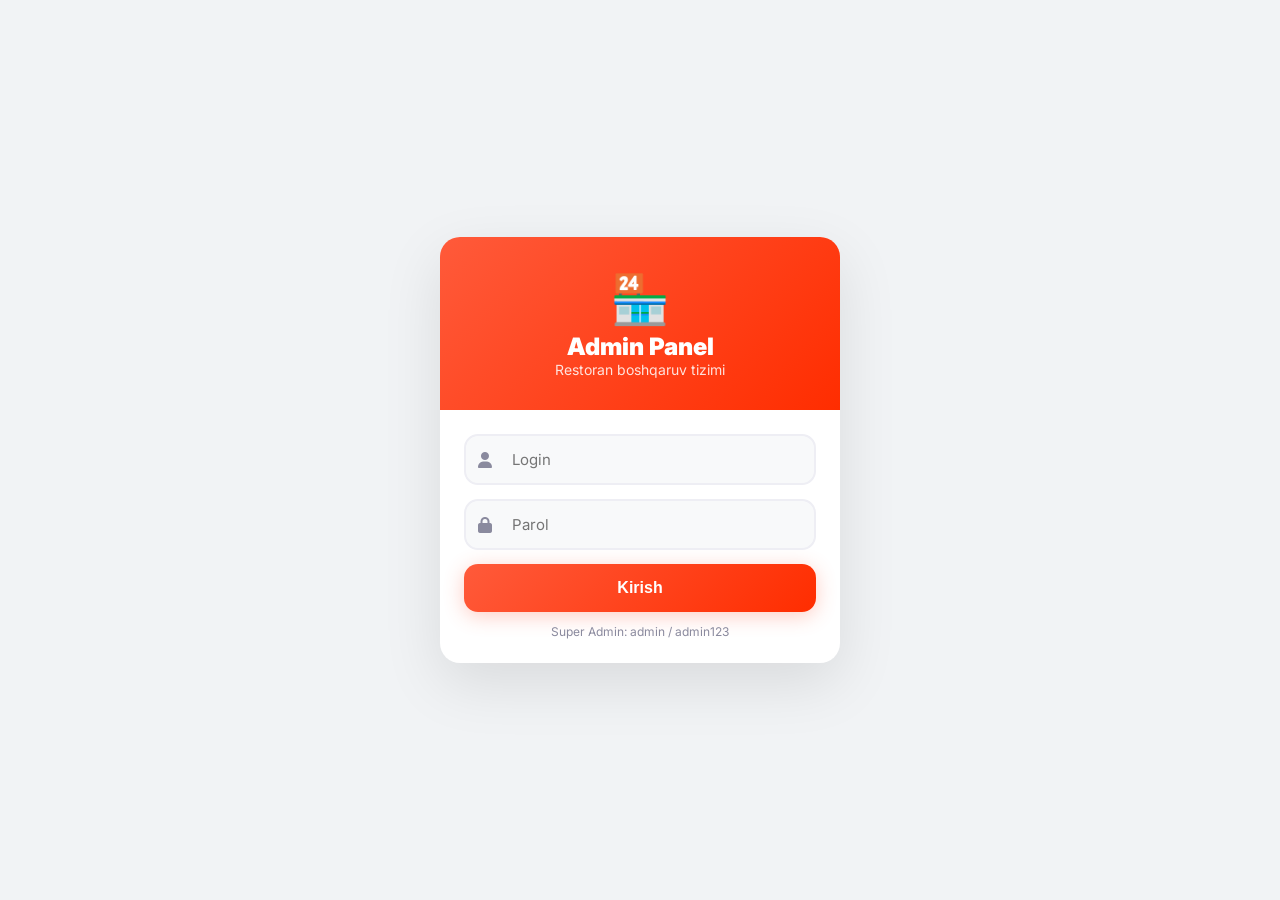
==== commit 7d30e413: "Add files via upload" ====
--- a/admin.html
+++ b/admin.html
@@ -3,7 +3,7 @@
 <head>
     <meta charset="UTF-8">
     <meta name="viewport" content="width=device-width, initial-scale=1.0, maximum-scale=1.0, user-scalable=no">
-    <title>🔐 Admin Panel</title>
+    <title>🏪 Admin Panel</title>
     <script src="https://telegram.org/js/telegram-web-app.js"></script>
     <link rel="stylesheet" href="https://cdnjs.cloudflare.com/ajax/libs/font-awesome/6.5.0/css/all.min.css">
     <link href="https://fonts.googleapis.com/css2?family=Inter:wght@400;500;600;700;800;900&display=swap" rel="stylesheet">
@@ -94,7 +94,8 @@
             transform: translateY(-50%);
             color: var(--text-3);
         }
-        .auth-body .input-group input {
+        .auth-body .input-group input,
+        .auth-body .input-group select {
             width: 100%;
             padding: 14px 16px 14px 46px;
             border: 2px solid var(--border);
@@ -105,7 +106,8 @@
             background: var(--surface-2);
             transition: all 0.2s;
         }
-        .auth-body .input-group input:focus {
+        .auth-body .input-group input:focus,
+        .auth-body .input-group select:focus {
             border-color: var(--primary);
             box-shadow: 0 0 0 4px rgba(255, 90, 58, 0.08);
         }
@@ -152,6 +154,13 @@
             gap: 8px;
         }
         .admin-header .logo span { color: var(--primary); }
+        .admin-header .restaurant-info {
+            font-size: 13px;
+            color: var(--text-3);
+        }
+        .admin-header .restaurant-info strong {
+            color: var(--text);
+        }
         .admin-header .actions {
             display: flex;
             gap: 8px;
@@ -165,8 +174,25 @@
             font-size: 16px;
             cursor: pointer;
             transition: all 0.2s;
+            position: relative;
         }
         .admin-header .actions button:active { transform: scale(0.9); }
+        .admin-header .actions .badge {
+            position: absolute;
+            top: -4px;
+            right: -4px;
+            width: 18px;
+            height: 18px;
+            background: var(--danger);
+            color: white;
+            border-radius: 50%;
+            font-size: 10px;
+            font-weight: 800;
+            display: none;
+            align-items: center;
+            justify-content: center;
+        }
+        .admin-header .actions .badge.show { display: flex; }
 
         /* ============================================
            NAV
@@ -297,28 +323,60 @@
         .status-delivered { background: #E8F5E9; color: var(--success); }
         .status-cancelled { background: #FFEBEE; color: var(--danger); }
 
-        .table-wrap .row .actions {
+        /* ============================================
+           RESTAURANTS LIST
+           ============================================ */
+        .restaurant-card {
+            background: var(--surface);
+            border-radius: var(--radius);
+            padding: 16px 20px;
+            border: 1px solid var(--border);
+            margin-bottom: 12px;
             display: flex;
-            gap: 4px;
-            flex-wrap: wrap;
-        }
-        .table-wrap .row .actions button {
-            width: 28px;
-            height: 28px;
+            justify-content: space-between;
+            align-items: center;
+            box-shadow: var(--shadow);
+            transition: all 0.2s;
+        }
+        .restaurant-card:active { transform: scale(0.98); }
+        .restaurant-card .info .name {
+            font-weight: 700;
+            font-size: 16px;
+        }
+        .restaurant-card .info .details {
+            font-size: 13px;
+            color: var(--text-3);
+            margin-top: 2px;
+        }
+        .restaurant-card .info .details i { margin-right: 4px; }
+        .restaurant-card .status-badge {
+            padding: 4px 12px;
+            border-radius: 10px;
+            font-size: 11px;
+            font-weight: 700;
+        }
+        .status-active { background: #E8F5E9; color: var(--success); }
+        .status-inactive { background: #FFEBEE; color: var(--danger); }
+        .restaurant-card .actions {
+            display: flex;
+            gap: 6px;
+        }
+        .restaurant-card .actions button {
+            width: 34px;
+            height: 34px;
             border-radius: 50%;
             border: none;
-            font-size: 12px;
+            font-size: 14px;
             cursor: pointer;
             transition: all 0.2s;
         }
-        .table-wrap .row .actions button:active { transform: scale(0.85); }
-        .btn-success { background: #E8F5E9; color: var(--success); }
-        .btn-warning { background: #FFF3E0; color: #E65100; }
-        .btn-danger { background: #FFEBEE; color: var(--danger); }
-        .btn-info { background: #E3F2FD; color: #0D47A1; }
+        .restaurant-card .actions button:active { transform: scale(0.85); }
+        .restaurant-card .actions .btn-edit { background: #E3F2FD; color: #0D47A1; }
+        .restaurant-card .actions .btn-delete { background: #FFEBEE; color: var(--danger); }
+        .restaurant-card .actions .btn-enter { background: #E8F5E9; color: var(--success); }
 
         /* ============================================
-           MENU ITEMS
+           MENU ITEMS (with image)
            ============================================ */
         .menu-item-admin {
             display: flex;
@@ -331,7 +389,23 @@
             margin-bottom: 8px;
             box-shadow: var(--shadow);
         }
-        .menu-item-admin .emoji { font-size: 32px; }
+        .menu-item-admin .image {
+            width: 56px;
+            height: 56px;
+            border-radius: var(--radius);
+            background: var(--surface-2);
+            display: flex;
+            align-items: center;
+            justify-content: center;
+            font-size: 28px;
+            overflow: hidden;
+            flex-shrink: 0;
+        }
+        .menu-item-admin .image img {
+            width: 100%;
+            height: 100%;
+            object-fit: cover;
+        }
         .menu-item-admin .info { flex: 1; }
         .menu-item-admin .info .name {
             font-weight: 700;
@@ -426,6 +500,10 @@
             grid-template-columns: 1fr 1fr;
             gap: 12px;
         }
+        .form-group input[type="file"] {
+            padding: 10px;
+            background: var(--surface-2);
+        }
 
         .btn-primary {
             padding: 14px 24px;
@@ -452,6 +530,30 @@
             transition: all 0.2s;
         }
         .btn-secondary:active { transform: scale(0.97); }
+        .btn-success {
+            padding: 14px 24px;
+            background: var(--success);
+            color: white;
+            border: none;
+            border-radius: var(--radius);
+            font-size: 15px;
+            font-weight: 700;
+            cursor: pointer;
+            transition: all 0.2s;
+        }
+        .btn-success:active { transform: scale(0.97); }
+        .btn-danger {
+            padding: 14px 24px;
+            background: var(--danger);
+            color: white;
+            border: none;
+            border-radius: var(--radius);
+            font-size: 15px;
+            font-weight: 700;
+            cursor: pointer;
+            transition: all 0.2s;
+        }
+        .btn-danger:active { transform: scale(0.97); }
 
         /* ============================================
            EMPTY STATE
@@ -471,7 +573,8 @@
         /* ============================================
            MODAL
            ============================================ */
-        #foodModal {
+        #foodModal,
+        #restaurantModal {
             display: none;
             position: fixed;
             inset: 0;
@@ -482,13 +585,14 @@
             padding: 20px;
             backdrop-filter: blur(8px);
         }
-        #foodModal.active { display: flex; }
-        #foodModal .modal-content {
+        #foodModal.active,
+        #restaurantModal.active { display: flex; }
+        .modal-content {
             background: var(--surface);
             border-radius: var(--radius-lg);
             padding: 24px;
             width: 100%;
-            max-width: 420px;
+            max-width: 480px;
             max-height: 90vh;
             overflow-y: auto;
             animation: modalIn 0.3s ease;
@@ -497,24 +601,24 @@
             from { transform: scale(0.9); opacity: 0; }
             to { transform: scale(1); opacity: 1; }
         }
-        #foodModal .modal-header {
+        .modal-header {
             display: flex;
             justify-content: space-between;
             align-items: center;
             margin-bottom: 16px;
         }
-        #foodModal .modal-header h3 {
+        .modal-header h3 {
             font-size: 20px;
             font-weight: 900;
         }
-        #foodModal .modal-header .close {
+        .modal-header .close {
             background: none;
             border: none;
             font-size: 24px;
             cursor: pointer;
             color: var(--text-3);
         }
-        #foodModal .modal-header .close:active { transform: scale(0.9); }
+        .modal-header .close:active { transform: scale(0.9); }
 
         /* ============================================
            TOAST
@@ -554,21 +658,30 @@
                 font-size: 13px;
                 padding: 10px 12px;
             }
-            .table-wrap .row .actions { gap: 2px; }
-            .table-wrap .row .actions button {
-                width: 24px;
-                height: 24px;
-                font-size: 10px;
-            }
             .form-row { grid-template-columns: 1fr; }
             .admin-nav .nav-item { padding: 8px 12px; font-size: 12px; }
+            .restaurant-card { flex-wrap: wrap; gap: 8px; }
+            .restaurant-card .actions { width: 100%; justify-content: flex-end; }
+            .menu-item-admin { flex-wrap: wrap; }
+            .menu-item-admin .actions { width: 100%; justify-content: flex-end; }
         }
 
         @media (max-width: 380px) {
             .stats-grid { grid-template-columns: 1fr; }
-            .menu-item-admin { flex-wrap: wrap; }
-            .menu-item-admin .actions { width: 100%; justify-content: flex-end; }
-        }
+        }
+
+        /* ============================================
+           IMAGE PREVIEW
+           ============================================ */
+        .image-preview {
+            width: 100%;
+            max-height: 150px;
+            object-fit: cover;
+            border-radius: var(--radius);
+            margin-bottom: 8px;
+            background: var(--surface-2);
+        }
+        .image-preview.hidden { display: none; }
     </style>
 </head>
 <body>
@@ -584,9 +697,9 @@
     <div id="authPage" class="active">
         <div class="auth-container">
             <div class="auth-header">
-                <div class="logo">🔐</div>
+                <div class="logo">🏪</div>
                 <div class="title">Admin Panel</div>
-                <div class="sub">FoodExpress boshqaruv tizimi</div>
+                <div class="sub">Restoran boshqaruv tizimi</div>
             </div>
             <div class="auth-body">
                 <div class="input-group">
@@ -597,7 +710,16 @@
                     <span class="icon"><i class="fas fa-lock"></i></span>
                     <input type="password" id="adminPassword" placeholder="Parol" autocomplete="current-password">
                 </div>
+                <div class="input-group" id="restaurantSelectGroup" style="display:none;">
+                    <span class="icon"><i class="fas fa-store"></i></span>
+                    <select id="restaurantSelect">
+                        <option value="">Restoran tanlang</option>
+                    </select>
+                </div>
                 <button class="btn-primary" onclick="adminLogin()">Kirish</button>
+                <div style="text-align:center;margin-top:12px;font-size:12px;color:var(--text-3);">
+                    Super Admin: admin / admin123
+                </div>
             </div>
         </div>
     </div>
@@ -609,14 +731,25 @@
 
         <!-- HEADER -->
         <div class="admin-header">
-            <div class="logo">🍕 <span>Admin</span></div>
+            <div>
+                <div class="logo">🏪 <span id="headerTitle">Admin</span></div>
+                <div class="restaurant-info" id="headerRestaurant">
+                    <strong id="currentRestaurantName">Barcha restoranlar</strong>
+                    <span id="currentRestaurantRole" style="margin-left:8px;padding:2px 10px;border-radius:8px;font-size:11px;background:var(--surface-2);">Super Admin</span>
+                </div>
+            </div>
             <div class="actions">
-                <button onclick="logout()" title="Chiqish"><i class="fas fa-sign-out-alt"></i></button>
+                <button onclick="switchRestaurant()" title="Restoran o'zgartirish" id="switchRestaurantBtn">
+                    <i class="fas fa-store"></i>
+                </button>
+                <button onclick="logout()" title="Chiqish">
+                    <i class="fas fa-sign-out-alt"></i>
+                </button>
             </div>
         </div>
 
         <!-- NAV -->
-        <div class="admin-nav">
+        <div class="admin-nav" id="adminNav">
             <button class="nav-item active" data-page="dashboard" onclick="switchPage('dashboard')">
                 <i class="fas fa-chart-pie"></i> Dashboard
             </button>
@@ -626,8 +759,11 @@
             <button class="nav-item" data-page="menu" onclick="switchPage('menu')">
                 <i class="fas fa-utensils"></i> Menyu
             </button>
-            <button class="nav-item" data-page="users" onclick="switchPage('users')">
-                <i class="fas fa-users"></i> Foydalanuvchilar
+            <button class="nav-item" data-page="restaurants" onclick="switchPage('restaurants')" id="restaurantsNav">
+                <i class="fas fa-store"></i> Restoranlar
+            </button>
+            <button class="nav-item" data-page="admins" onclick="switchPage('admins')" id="adminsNav">
+                <i class="fas fa-user-shield"></i> Adminlar
             </button>
             <button class="nav-item" data-page="broadcast" onclick="switchPage('broadcast')">
                 <i class="fas fa-bullhorn"></i> Xabar
@@ -709,17 +845,34 @@
         </div>
 
         <!-- ==========================================
-        PAGE: USERS
+        PAGE: RESTAURANTS (SUPER ADMIN ONLY)
         ========================================== -->
-        <div class="admin-page" id="page-users">
-            <div class="page-title"><i class="fas fa-users" style="color:var(--primary);"></i> Foydalanuvchilar</div>
-
-            <div class="table-wrap" id="usersList">
+        <div class="admin-page" id="page-restaurants">
+            <div class="page-title"><i class="fas fa-store" style="color:var(--primary);"></i> Restoranlar</div>
+
+            <button class="btn-primary" onclick="showAddRestaurant()" style="margin-bottom:16px;">
+                <i class="fas fa-plus"></i> Yangi restoran qo'shish
+            </button>
+
+            <div id="restaurantsList"></div>
+        </div>
+
+        <!-- ==========================================
+        PAGE: ADMINS (SUPER ADMIN ONLY)
+        ========================================== -->
+        <div class="admin-page" id="page-admins">
+            <div class="page-title"><i class="fas fa-user-shield" style="color:var(--primary);"></i> Adminlar</div>
+
+            <button class="btn-primary" onclick="showAddAdmin()" style="margin-bottom:16px;">
+                <i class="fas fa-plus"></i> Yangi admin qo'shish
+            </button>
+
+            <div class="table-wrap" id="adminsList">
                 <div class="row header">
-                    <span>ID</span>
-                    <span>Ism</span>
-                    <span>Buyurtma</span>
-                    <span>Sarflangan</span>
+                    <span>Login</span>
+                    <span>Restoran</span>
+                    <span>Rol</span>
+                    <span>Holat</span>
                 </div>
             </div>
         </div>
@@ -779,8 +932,8 @@
     <div id="foodModal">
         <div class="modal-content">
             <div class="modal-header">
-                <h3 id="modalTitle">➕ Yangi taom</h3>
-                <button class="close" onclick="closeModal()">✕</button>
+                <h3 id="foodModalTitle">➕ Yangi taom</h3>
+                <button class="close" onclick="closeModal('foodModal')">✕</button>
             </div>
             <div class="form-group">
                 <label>🍽 Taom nomi</label>
@@ -801,6 +954,28 @@
             <div class="form-group">
                 <label>😊 Emoji</label>
                 <input type="text" id="foodEmoji" placeholder="🍚">
+            </div>
+            <div class="form-group">
+                <label>🖼 Rasm (URL)</label>
+                <input type="text" id="foodImage" placeholder="https://example.com/image.jpg">
+            </div>
+            <div class="form-group">
+                <label>🏷 Mahsulot kodi (SKU)</label>
+                <input type="text" id="foodSku" placeholder="FOOD-001">
+            </div>
+            <div class="form-group">
+                <label>📦 Og'irligi (gramm)</label>
+                <input type="number" id="foodWeight" placeholder="500">
+            </div>
+            <div class="form-row">
+                <div class="form-group">
+                    <label>⭐ Chegirma (%)</label>
+                    <input type="number" id="foodDiscount" placeholder="0" value="0">
+                </div>
+                <div class="form-group">
+                    <label>🔢 Mavjudlik</label>
+                    <input type="number" id="foodStock" placeholder="99" value="99">
+                </div>
             </div>
             <input type="hidden" id="foodEditId">
             <button class="btn-primary" onclick="saveFood()" style="width:100%;">
@@ -810,6 +985,69 @@
     </div>
 
     <!-- ==========================================
+    MODAL: Add/Edit Restaurant
+    ========================================== -->
+    <div id="restaurantModal">
+        <div class="modal-content">
+            <div class="modal-header">
+                <h3 id="restaurantModalTitle">🏪 Yangi restoran</h3>
+                <button class="close" onclick="closeModal('restaurantModal')">✕</button>
+            </div>
+            <div class="form-group">
+                <label>🏪 Restoran nomi</label>
+                <input type="text" id="restaurantName" placeholder="Masalan: Oshxona">
+            </div>
+            <div class="form-group">
+                <label>📍 Manzil</label>
+                <input type="text" id="restaurantAddress" placeholder="Toshkent sh., ...">
+            </div>
+            <div class="form-group">
+                <label>📞 Telefon</label>
+                <input type="text" id="restaurantPhone" placeholder="+998 90 123 45 67">
+            </div>
+            <div class="form-group">
+                <label>🖼 Rasm (URL)</label>
+                <input type="text" id="restaurantImage" placeholder="https://example.com/restaurant.jpg">
+            </div>
+            <div class="form-group">
+                <label>⏰ Ish vaqti</label>
+                <input type="text" id="restaurantHours" placeholder="09:00 - 23:00">
+            </div>
+            <input type="hidden" id="restaurantEditId">
+            <button class="btn-primary" onclick="saveRestaurant()" style="width:100%;">
+                <i class="fas fa-check"></i> Saqlash
+            </button>
+        </div>
+    </div>
+
+    <!-- ==========================================
+    MODAL: Add Admin
+    ========================================== -->
+    <div id="adminModal" style="display:none;position:fixed;inset:0;background:rgba(0,0,0,0.5);z-index:1000;align-items:center;justify-content:center;padding:20px;backdrop-filter:blur(8px);">
+        <div class="modal-content">
+            <div class="modal-header">
+                <h3>👤 Yangi admin</h3>
+                <button class="close" onclick="document.getElementById('adminModal').style.display='none'">✕</button>
+            </div>
+            <div class="form-group">
+                <label>👤 Login</label>
+                <input type="text" id="adminNewLogin" placeholder="admin_username">
+            </div>
+            <div class="form-group">
+                <label>🔑 Parol</label>
+                <input type="text" id="adminNewPassword" placeholder="password123">
+            </div>
+            <div class="form-group">
+                <label>🏪 Restoran</label>
+                <select id="adminNewRestaurant"></select>
+            </div>
+            <button class="btn-primary" onclick="saveAdmin()" style="width:100%;">
+                <i class="fas fa-check"></i> Saqlash
+            </button>
+        </div>
+    </div>
+
+    <!-- ==========================================
     JAVASCRIPT
     ========================================== -->
     <script>
@@ -817,12 +1055,10 @@
         // TELEGRAM
         // ============================================
         const tg = window.Telegram?.WebApp;
-        if (tg) {
-            tg.expand();
+        if (tg) { tg.expand();
             tg.ready();
             tg.setHeaderColor('#FFFFFF');
-            tg.setBackgroundColor('#F1F3F5');
-        }
+            tg.setBackgroundColor('#F1F3F5'); }
 
         // ============================================
         // TOAST
@@ -832,56 +1068,70 @@
             toast.textContent = message;
             toast.className = 'toast show ' + type;
             clearTimeout(toast._timer);
-            toast._timer = setTimeout(() => {
-                toast.classList.remove('show');
-            }, 3000);
+            toast._timer = setTimeout(() => { toast.classList.remove('show'); }, 3000);
         }
 
         // ============================================
         // DATA
         // ============================================
-        let adminData = {
-            isLoggedIn: localStorage.getItem('adminLoggedIn') === 'true',
-            orders: JSON.parse(localStorage.getItem('adminOrders') || '[]'),
-            menu: JSON.parse(localStorage.getItem('adminMenu') || '[]'),
-            users: JSON.parse(localStorage.getItem('usersDB') || '[]'),
-            settings: JSON.parse(localStorage.getItem('adminSettings') || '{}')
+        let allData = {
+            // Restoranlar
+            restaurants: JSON.parse(localStorage.getItem('restaurants') || '[]'),
+            // Adminlar
+            admins: JSON.parse(localStorage.getItem('admins') || '[]'),
+            // Hozirgi admin
+            currentAdmin: JSON.parse(localStorage.getItem('currentAdmin') || 'null'),
+            // Hozirgi restoran
+            currentRestaurant: JSON.parse(localStorage.getItem('currentRestaurant') || 'null'),
+            // Buyurtmalar
+            orders: JSON.parse(localStorage.getItem('orders') || '[]'),
+            // Menyu (restoran ID bo'yicha)
+            menu: JSON.parse(localStorage.getItem('menu') || '{}'),
+            // Sozlamalar
+            settings: JSON.parse(localStorage.getItem('settings') || '{}')
         };
 
         let currentFilter = 'all';
         let editingFoodId = null;
-
-        // ============================================
-        // DEFAULT DATA
-        // ============================================
-        if (!adminData.menu.length) {
-            adminData.menu = [
-                { id: 1, name: "Osh", price: 35000, category: "Milliy", desc: "Qo'y go'shti, sabzi", emoji: "🍚",
-                    available: true },
-                { id: 2, name: "Shashlik", price: 18000, category: "Milliy", desc: "Mol go'shti", emoji: "🍢",
-                    available: true },
-                { id: 3, name: "Burger", price: 32000, category: "Fast Food", desc: "Dabl chizburger", emoji: "🍔",
-                    available: true },
-                { id: 4, name: "Pizza", price: 45000, category: "Fast Food", desc: "Pepperoni", emoji: "🍕",
-                    available: true },
-                { id: 5, name: "Manti", price: 8000, category: "Milliy", desc: "Bug'da pishirilgan", emoji: "🥟",
-                    available: true },
-                { id: 6, name: "Lavash", price: 28000, category: "Fast Food", desc: "Tovuq go'shti", emoji: "🌯",
-                    available: true },
+        let editingRestaurantId = null;
+
+        // ============================================
+        // DEFAULT DATA - SUPER ADMIN
+        // ============================================
+        if (!allData.admins.length) {
+            allData.admins = [{
+                id: 1,
+                login: 'admin',
+                password: 'admin123',
+                role: 'super_admin',
+                restaurantId: null,
+                createdAt: new Date().toISOString()
+            }];
+            localStorage.setItem('admins', JSON.stringify(allData.admins));
+        }
+
+        if (!allData.restaurants.length) {
+            allData.restaurants = [{
+                id: 1,
+                name: 'FoodExpress Main',
+                address: 'Toshkent sh., Chilonzor',
+                phone: '+998 90 123 45 67',
+                image: '',
+                hours: '09:00 - 23:00',
+                status: 'active',
+                createdAt: new Date().toISOString()
+            }];
+            localStorage.setItem('restaurants', JSON.stringify(allData.restaurants));
+        }
+
+        if (!allData.menu['1']) {
+            allData.menu['1'] = [
+                { id: 1, name: 'Osh', price: 35000, category: 'Milliy', desc: "Qo'y go'shti, sabzi", emoji: '🍚',
+                    image: '', sku: 'FOOD-001', weight: 500, discount: 0, stock: 99, available: true },
+                { id: 2, name: 'Shashlik', price: 18000, category: 'Milliy', desc: 'Mol go'shti', emoji: '🍢',
+                    image: '', sku: 'FOOD-002', weight: 300, discount: 0, stock: 99, available: true },
             ];
-            localStorage.setItem('adminMenu', JSON.stringify(adminData.menu));
-        }
-
-        if (!adminData.orders.length) {
-            adminData.orders = [
-                { id: 1001, user: "Ali", items: "Osh x2, Shashlik x1", total: 88000, status: "new",
-                date: "2024-01-15 14:30" },
-                { id: 1002, user: "Sardor", items: "Burger x1, Cola x2", total: 56000, status: "delivering",
-                    date: "2024-01-15 13:15" },
-                { id: 1003, user: "Dilshod", items: "Pizza x1", total: 45000, status: "delivered",
-                    date: "2024-01-15 12:00" },
-            ];
-            localStorage.setItem('adminOrders', JSON.stringify(adminData.orders));
+            localStorage.setItem('menu', JSON.stringify(allData.menu));
         }
 
         // ============================================
@@ -890,34 +1140,102 @@
         function adminLogin() {
             const login = document.getElementById('adminLogin').value.trim();
             const pass = document.getElementById('adminPassword').value.trim();
-
-            if (login === 'admin' && pass === 'admin123') {
-                adminData.isLoggedIn = true;
-                localStorage.setItem('adminLoggedIn', 'true');
-                showAdminApp();
-                showToast('✅ Admin panelga kirdingiz!', 'success');
-            } else {
+            const restaurantId = document.getElementById('restaurantSelect').value;
+
+            const admin = allData.admins.find(a => a.login === login && a.password === pass);
+            if (!admin) {
                 showToast('❌ Noto\'g\'ri login yoki parol!', 'error');
-            }
+                return;
+            }
+
+            // Agar oddiy admin bo'lsa, restaurant tanlashi kerak
+            if (admin.role === 'admin' && !restaurantId) {
+                showToast('❌ Iltimos, restoran tanlang!', 'error');
+                return;
+            }
+
+            const restaurant = admin.role === 'super_admin' ?
+                allData.restaurants.find(r => r.id == restaurantId) || null :
+                allData.restaurants.find(r => r.id == admin.restaurantId);
+
+            allData.currentAdmin = admin;
+            allData.currentRestaurant = restaurant;
+            localStorage.setItem('currentAdmin', JSON.stringify(admin));
+            localStorage.setItem('currentRestaurant', JSON.stringify(restaurant));
+
+            showToast('✅ Xush kelibsiz, ' + login + '!', 'success');
+            showAdminApp();
         }
 
         function logout() {
-            adminData.isLoggedIn = false;
-            localStorage.setItem('adminLoggedIn', 'false');
+            allData.currentAdmin = null;
+            allData.currentRestaurant = null;
+            localStorage.removeItem('currentAdmin');
+            localStorage.removeItem('currentRestaurant');
             document.getElementById('authPage').classList.add('active');
             document.getElementById('adminApp').classList.remove('active');
             showToast('👋 Siz chiqdingiz!', 'info');
         }
 
+        // ============================================
+        // SHOW ADMIN APP
+        // ============================================
         function showAdminApp() {
+            const admin = allData.currentAdmin;
+            const restaurant = allData.currentRestaurant;
+
             document.getElementById('authPage').classList.remove('active');
             document.getElementById('adminApp').classList.add('active');
+
+            // Header
+            document.getElementById('headerTitle').textContent = admin.role === 'super_admin' ? 'Super Admin' : 'Admin';
+            document.getElementById('currentRestaurantName').textContent = restaurant ? restaurant.name :
+            'Barcha restoranlar';
+            document.getElementById('currentRestaurantRole').textContent = admin.role === 'super_admin' ? '👑 Super Admin' :
+                '👤 Admin';
+
+            // Nav - Super Admin uchun qo'shimcha menyular
+            const restaurantsNav = document.getElementById('restaurantsNav');
+            const adminsNav = document.getElementById('adminsNav');
+            if (admin.role === 'super_admin') {
+                restaurantsNav.style.display = 'block';
+                adminsNav.style.display = 'block';
+            } else {
+                restaurantsNav.style.display = 'none';
+                adminsNav.style.display = 'none';
+            }
+
+            // Switch restaurant button
+            document.getElementById('switchRestaurantBtn').style.display = admin.role === 'super_admin' ? 'block' : 'none';
+
             updateDashboard();
             renderOrders();
             renderMenu();
-            renderUsers();
+            renderRestaurants();
+            renderAdmins();
             loadSettings();
             switchPage('dashboard');
+        }
+
+        // ============================================
+        // SWITCH RESTAURANT
+        // ============================================
+        function switchRestaurant() {
+            const admin = allData.currentAdmin;
+            if (admin.role !== 'super_admin') return;
+
+            const select = document.getElementById('restaurantSelect');
+            select.innerHTML = '<option value="">Restoran tanlang</option>' +
+                allData.restaurants.map(r =>
+                    `<option value="${r.id}">${r.name}</option>`).join('');
+
+            // Show auth page with restaurant select
+            document.getElementById('adminApp').classList.remove('active');
+            document.getElementById('authPage').classList.add('active');
+            document.getElementById('restaurantSelectGroup').style.display = 'block';
+            document.getElementById('adminLogin').value = admin.login;
+            document.getElementById('adminPassword').value = admin.password;
+            showToast('🏪 Iltimos, restoran tanlang!', 'info');
         }
 
         // ============================================
@@ -935,7 +1253,8 @@
             if (page === 'dashboard') updateDashboard();
             if (page === 'orders') renderOrders();
             if (page === 'menu') renderMenu();
-            if (page === 'users') renderUsers();
+            if (page === 'restaurants') renderRestaurants();
+            if (page === 'admins') renderAdmins();
 
             if (tg?.HapticFeedback) tg.HapticFeedback.impactOccurred('light');
         }
@@ -944,15 +1263,20 @@
         // DASHBOARD
         // ============================================
         function updateDashboard() {
-            const orders = adminData.orders;
+            const restaurant = allData.currentRestaurant;
+            const orders = restaurant ?
+                allData.orders.filter(o => o.restaurantId == restaurant.id) :
+                allData.orders;
+
             const newOrders = orders.filter(o => o.status === 'new').length;
             const delivering = orders.filter(o => o.status === 'delivering').length;
             const revenue = orders.filter(o => o.status === 'delivered').reduce((s, o) => s + o.total, 0);
+            const users = JSON.parse(localStorage.getItem('usersDB') || '[]');
 
             document.getElementById('statNew').textContent = newOrders;
             document.getElementById('statDelivering').textContent = delivering;
             document.getElementById('statRevenue').textContent = revenue.toLocaleString() + " so'm";
-            document.getElementById('statUsers').textContent = adminData.users.length;
+            document.getElementById('statUsers').textContent = users.length;
 
             const recent = orders.slice(-5).reverse();
             const container = document.getElementById('recentOrders');
@@ -987,7 +1311,11 @@
 
         function renderOrders() {
             const container = document.getElementById('ordersList');
-            let orders = adminData.orders;
+            const restaurant = allData.currentRestaurant;
+            let orders = restaurant ?
+                allData.orders.filter(o => o.restaurantId == restaurant.id) :
+                allData.orders;
+
             if (currentFilter !== 'all') orders = orders.filter(o => o.status === currentFilter);
 
             if (!orders.length) {
@@ -1021,43 +1349,57 @@
         }
 
         function changeOrderStatus(id, status) {
-            const order = adminData.orders.find(o => o.id === id);
+            const order = allData.orders.find(o => o.id === id);
             if (!order) return;
             order.status = status;
-            localStorage.setItem('adminOrders', JSON.stringify(adminData.orders));
+            localStorage.setItem('orders', JSON.stringify(allData.orders));
             renderOrders();
             updateDashboard();
-
             if (tg?.sendData) {
-                tg.sendData(JSON.stringify({
-                    action: 'order_status_changed',
-                    orderId: id,
-                    status: status
-                }));
+                tg.sendData(JSON.stringify({ action: 'order_status_changed', orderId: id, status: status }));
             }
             showToast(`✅ Buyurtma #${id} — ${getStatusText(status)}`, 'success');
         }
 
         // ============================================
-        // MENU
+        // MENU (with image, SKU, weight, discount, stock)
         // ============================================
         function renderMenu() {
             const container = document.getElementById('menuList');
-            if (!adminData.menu.length) {
+            const restaurant = allData.currentRestaurant;
+
+            if (!restaurant) {
+                container.innerHTML =
+                    '<div class="empty-state"><div class="icon">🏪</div><div class="title">Iltimos, restoran tanlang</div></div>';
+                return;
+            }
+
+            const items = allData.menu[restaurant.id] || [];
+
+            if (!items.length) {
                 container.innerHTML =
                     '<div class="empty-state"><div class="icon">🍽</div><div class="title">Hali taomlar yo\'q</div></div>';
                 return;
             }
-            container.innerHTML = adminData.menu.map(item => `
+
+            container.innerHTML = items.map(item => `
                 <div class="menu-item-admin">
-                    <span class="emoji">${item.emoji || '🍽'}</span>
+                    <div class="image">
+                        ${item.image ? `<img src="${item.image}" alt="${item.name}">` : item.emoji || '🍽'}
+                    </div>
                     <div class="info">
                         <div class="name">${item.name}</div>
                         <div>
                             <span class="price">${item.price.toLocaleString()} so'm</span>
                             <span class="category"> • ${item.category}</span>
+                            ${item.discount > 0 ? `<span style="color:var(--danger);font-weight:700;font-size:12px;"> -${item.discount}%</span>` : ''}
                         </div>
-                        <small style="color:var(--text-3);">${item.desc || ''}</small>
+                        <div style="font-size:12px;color:var(--text-3);">
+                            ${item.desc || ''}
+                            ${item.weight ? ` • ${item.weight}g` : ''}
+                            ${item.sku ? ` • SKU: ${item.sku}` : ''}
+                            ${item.stock !== undefined ? ` • ${item.stock} dona` : ''}
+                        </div>
                     </div>
                     <div class="actions">
                         <button class="btn-edit" onclick="editFood(${item.id})" title="Tahrirlash"><i class="fas fa-pen"></i></button>
@@ -1072,36 +1414,62 @@
 
         function showAddFood() {
             editingFoodId = null;
-            document.getElementById('modalTitle').textContent = '➕ Yangi taom';
+            document.getElementById('foodModalTitle').textContent = '➕ Yangi taom';
             document.getElementById('foodName').value = '';
             document.getElementById('foodPrice').value = '';
             document.getElementById('foodCategory').value = '';
             document.getElementById('foodDesc').value = '';
             document.getElementById('foodEmoji').value = '🍽';
+            document.getElementById('foodImage').value = '';
+            document.getElementById('foodSku').value = '';
+            document.getElementById('foodWeight').value = '';
+            document.getElementById('foodDiscount').value = '0';
+            document.getElementById('foodStock').value = '99';
             document.getElementById('foodEditId').value = '';
             document.getElementById('foodModal').classList.add('active');
         }
 
         function editFood(id) {
-            const item = adminData.menu.find(f => f.id === id);
+            const restaurant = allData.currentRestaurant;
+            if (!restaurant) return;
+
+            const items = allData.menu[restaurant.id] || [];
+            const item = items.find(f => f.id === id);
             if (!item) return;
+
             editingFoodId = id;
-            document.getElementById('modalTitle').textContent = '✏️ Taom tahrirlash';
+            document.getElementById('foodModalTitle').textContent = '✏️ Taom tahrirlash';
             document.getElementById('foodName').value = item.name;
             document.getElementById('foodPrice').value = item.price;
             document.getElementById('foodCategory').value = item.category;
             document.getElementById('foodDesc').value = item.desc || '';
             document.getElementById('foodEmoji').value = item.emoji || '🍽';
+            document.getElementById('foodImage').value = item.image || '';
+            document.getElementById('foodSku').value = item.sku || '';
+            document.getElementById('foodWeight').value = item.weight || '';
+            document.getElementById('foodDiscount').value = item.discount || 0;
+            document.getElementById('foodStock').value = item.stock || 99;
             document.getElementById('foodEditId').value = id;
             document.getElementById('foodModal').classList.add('active');
         }
 
         function saveFood() {
+            const restaurant = allData.currentRestaurant;
+            if (!restaurant) {
+                showToast('❌ Iltimos, restoran tanlang!', 'error');
+                return;
+            }
+
             const name = document.getElementById('foodName').value.trim();
             const price = parseInt(document.getElementById('foodPrice').value);
             const category = document.getElementById('foodCategory').value.trim();
             const desc = document.getElementById('foodDesc').value.trim();
             const emoji = document.getElementById('foodEmoji').value.trim() || '🍽';
+            const image = document.getElementById('foodImage').value.trim();
+            const sku = document.getElementById('foodSku').value.trim();
+            const weight = parseInt(document.getElementById('foodWeight').value) || 0;
+            const discount = parseInt(document.getElementById('foodDiscount').value) || 0;
+            const stock = parseInt(document.getElementById('foodStock').value) || 0;
             const editId = document.getElementById('foodEditId').value;
 
             if (!name || !price || !category) {
@@ -1109,77 +1477,288 @@
                 return;
             }
 
+            if (!allData.menu[restaurant.id]) allData.menu[restaurant.id] = [];
+
             if (editId) {
-                const item = adminData.menu.find(f => f.id === parseInt(editId));
-                if (item) { item.name = name;
+                const item = allData.menu[restaurant.id].find(f => f.id === parseInt(editId));
+                if (item) {
+                    item.name = name;
                     item.price = price;
                     item.category = category;
                     item.desc = desc;
-                    item.emoji = emoji; }
+                    item.emoji = emoji;
+                    item.image = image;
+                    item.sku = sku;
+                    item.weight = weight;
+                    item.discount = discount;
+                    item.stock = stock;
+                }
             } else {
-                const newId = Math.max(...adminData.menu.map(f => f.id), 0) + 1;
-                adminData.menu.push({ id: newId, name, price, category, desc, emoji, available: true });
-            }
-
-            localStorage.setItem('adminMenu', JSON.stringify(adminData.menu));
-            closeModal();
+                const newId = Math.max(...allData.menu[restaurant.id].map(f => f.id), 0) + 1;
+                allData.menu[restaurant.id].push({
+                    id: newId,
+                    name,
+                    price,
+                    category,
+                    desc,
+                    emoji,
+                    image,
+                    sku,
+                    weight,
+                    discount,
+                    stock,
+                    available: true
+                });
+            }
+
+            localStorage.setItem('menu', JSON.stringify(allData.menu));
+            closeModal('foodModal');
             renderMenu();
             showToast('✅ Taom saqlandi!', 'success');
         }
 
         function deleteFood(id) {
+            const restaurant = allData.currentRestaurant;
+            if (!restaurant) return;
             if (!confirm('Bu taomni o\'chirmoqchimisiz?')) return;
-            adminData.menu = adminData.menu.filter(f => f.id !== id);
-            localStorage.setItem('adminMenu', JSON.stringify(adminData.menu));
+            allData.menu[restaurant.id] = (allData.menu[restaurant.id] || []).filter(f => f.id !== id);
+            localStorage.setItem('menu', JSON.stringify(allData.menu));
             renderMenu();
             showToast('🗑 Taom o\'chirildi!', 'success');
         }
 
         function toggleFood(id) {
-            const item = adminData.menu.find(f => f.id === id);
+            const restaurant = allData.currentRestaurant;
+            if (!restaurant) return;
+            const item = (allData.menu[restaurant.id] || []).find(f => f.id === id);
             if (item) {
                 item.available = !item.available;
-                localStorage.setItem('adminMenu', JSON.stringify(adminData.menu));
+                localStorage.setItem('menu', JSON.stringify(allData.menu));
                 renderMenu();
             }
         }
 
-        function closeModal() {
-            document.getElementById('foodModal').classList.remove('active');
-        }
-
-        // Close modal on overlay click
-        document.getElementById('foodModal').addEventListener('click', function(e) {
-            if (e.target === this) closeModal();
-        });
-
-        // ============================================
-        // USERS
-        // ============================================
-        function renderUsers() {
-            const container = document.getElementById('usersList');
-            const users = adminData.users;
-
-            if (!users.length) {
+        // ============================================
+        // RESTAURANTS (SUPER ADMIN)
+        // ============================================
+        function renderRestaurants() {
+            const container = document.getElementById('restaurantsList');
+            const admin = allData.currentAdmin;
+
+            if (admin.role !== 'super_admin') {
                 container.innerHTML =
-                    '<div class="empty-state"><div class="icon">👤</div><div class="title">Foydalanuvchilar yo\'q</div></div>';
+                    '<div class="empty-state"><div class="icon">🔒</div><div class="title">Bu bo\'lim faqat Super Admin uchun</div></div>';
                 return;
             }
 
+            if (!allData.restaurants.length) {
+                container.innerHTML =
+                    '<div class="empty-state"><div class="icon">🏪</div><div class="title">Hali restoranlar yo\'q</div></div>';
+                return;
+            }
+
+            container.innerHTML = allData.restaurants.map(r => `
+                <div class="restaurant-card">
+                    <div class="info">
+                        <div class="name">${r.name}</div>
+                        <div class="details">
+                            <i class="fas fa-map-marker-alt"></i> ${r.address}
+                            <i class="fas fa-phone" style="margin-left:12px;"></i> ${r.phone}
+                            ${r.hours ? `<i class="fas fa-clock" style="margin-left:12px;"></i> ${r.hours}` : ''}
+                        </div>
+                    </div>
+                    <div style="display:flex;align-items:center;gap:12px;">
+                        <span class="status-badge ${r.status === 'active' ? 'status-active' : 'status-inactive'}">
+                            ${r.status === 'active' ? '✅ Faol' : '❌ Faol emas'}
+                        </span>
+                        <div class="actions">
+                            <button class="btn-edit" onclick="editRestaurant(${r.id})" title="Tahrirlash"><i class="fas fa-pen"></i></button>
+                            <button class="btn-delete" onclick="deleteRestaurant(${r.id})" title="O'chirish"><i class="fas fa-trash"></i></button>
+                            <button class="btn-enter" onclick="selectRestaurant(${r.id})" title="Kirish"><i class="fas fa-sign-in-alt"></i></button>
+                        </div>
+                    </div>
+                </div>
+            `).join('');
+        }
+
+        function showAddRestaurant() {
+            editingRestaurantId = null;
+            document.getElementById('restaurantModalTitle').textContent = '🏪 Yangi restoran';
+            document.getElementById('restaurantName').value = '';
+            document.getElementById('restaurantAddress').value = '';
+            document.getElementById('restaurantPhone').value = '';
+            document.getElementById('restaurantImage').value = '';
+            document.getElementById('restaurantHours').value = '09:00 - 23:00';
+            document.getElementById('restaurantEditId').value = '';
+            document.getElementById('restaurantModal').classList.add('active');
+        }
+
+        function editRestaurant(id) {
+            const r = allData.restaurants.find(rest => rest.id === id);
+            if (!r) return;
+            editingRestaurantId = id;
+            document.getElementById('restaurantModalTitle').textContent = '✏️ Restoran tahrirlash';
+            document.getElementById('restaurantName').value = r.name;
+            document.getElementById('restaurantAddress').value = r.address || '';
+            document.getElementById('restaurantPhone').value = r.phone || '';
+            document.getElementById('restaurantImage').value = r.image || '';
+            document.getElementById('restaurantHours').value = r.hours || '09:00 - 23:00';
+            document.getElementById('restaurantEditId').value = id;
+            document.getElementById('restaurantModal').classList.add('active');
+        }
+
+        function saveRestaurant() {
+            const name = document.getElementById('restaurantName').value.trim();
+            const address = document.getElementById('restaurantAddress').value.trim();
+            const phone = document.getElementById('restaurantPhone').value.trim();
+            const image = document.getElementById('restaurantImage').value.trim();
+            const hours = document.getElementById('restaurantHours').value.trim();
+            const editId = document.getElementById('restaurantEditId').value;
+
+            if (!name) {
+                showToast('❌ Restoran nomini kiriting!', 'error');
+                return;
+            }
+
+            if (editId) {
+                const r = allData.restaurants.find(rest => rest.id === parseInt(editId));
+                if (r) {
+                    r.name = name;
+                    r.address = address;
+                    r.phone = phone;
+                    r.image = image;
+                    r.hours = hours;
+                }
+            } else {
+                const newId = Math.max(...allData.restaurants.map(r => r.id), 0) + 1;
+                allData.restaurants.push({
+                    id: newId,
+                    name,
+                    address,
+                    phone,
+                    image,
+                    hours,
+                    status: 'active',
+                    createdAt: new Date().toISOString()
+                });
+                // Create empty menu for new restaurant
+                allData.menu[newId] = [];
+            }
+
+            localStorage.setItem('restaurants', JSON.stringify(allData.restaurants));
+            localStorage.setItem('menu', JSON.stringify(allData.menu));
+            closeModal('restaurantModal');
+            renderRestaurants();
+            showToast('✅ Restoran saqlandi!', 'success');
+        }
+
+        function deleteRestaurant(id) {
+            if (!confirm('Bu restoran va uning barcha ma\'lumotlarini o\'chirmoqchimisiz?')) return;
+            allData.restaurants = allData.restaurants.filter(r => r.id !== id);
+            delete allData.menu[id];
+            localStorage.setItem('restaurants', JSON.stringify(allData.restaurants));
+            localStorage.setItem('menu', JSON.stringify(allData.menu));
+            renderRestaurants();
+            showToast('🗑 Restoran o\'chirildi!', 'success');
+        }
+
+        function selectRestaurant(id) {
+            const restaurant = allData.restaurants.find(r => r.id === id);
+            if (!restaurant) return;
+            allData.currentRestaurant = restaurant;
+            localStorage.setItem('currentRestaurant', JSON.stringify(restaurant));
+            document.getElementById('currentRestaurantName').textContent = restaurant.name;
+            showToast(`🏪 ${restaurant.name} ga kirdingiz!`, 'success');
+            switchPage('dashboard');
+            renderMenu();
+            updateDashboard();
+        }
+
+        // ============================================
+        // ADMINS (SUPER ADMIN)
+        // ============================================
+        function renderAdmins() {
+            const container = document.getElementById('adminsList');
+            const admin = allData.currentAdmin;
+
+            if (admin.role !== 'super_admin') {
+                container.innerHTML =
+                    '<div class="empty-state"><div class="icon">🔒</div><div class="title">Bu bo\'lim faqat Super Admin uchun</div></div>';
+                return;
+            }
+
+            if (!allData.admins.length) {
+                container.innerHTML =
+                    '<div class="empty-state"><div class="icon">👤</div><div class="title">Hali adminlar yo\'q</div></div>';
+                return;
+            }
+
             let html =
-                `<div class="row header"><span>ID</span><span>Ism</span><span>Buyurtma</span><span>Sarflangan</span></div>`;
-            users.forEach(u => {
-                const spent = (u.orders || []).reduce((s, o) => s + (o.total || 0), 0);
+                `<div class="row header"><span>Login</span><span>Restoran</span><span>Rol</span><span>Holat</span></div>`;
+            allData.admins.forEach(a => {
+                const restaurant = a.restaurantId ? allData.restaurants.find(r => r.id == a.restaurantId) : null;
                 html += `
                     <div class="row">
-                        <span>${u.phone || u.id}</span>
-                        <span><strong>${u.name}</strong></span>
-                        <span>${(u.orders || []).length} ta</span>
-                        <span>${spent.toLocaleString()} so'm</span>
+                        <span><strong>${a.login}</strong></span>
+                        <span>${restaurant ? restaurant.name : 'Barcha'}</span>
+                        <span>${a.role === 'super_admin' ? '👑 Super Admin' : '👤 Admin'}</span>
+                        <span style="display:flex;gap:6px;align-items:center;">
+                            <span class="status-badge status-active">✅ Faol</span>
+                            ${a.role !== 'super_admin' ? `<button class="btn-danger" onclick="deleteAdmin(${a.id})" style="width:28px;height:28px;border:none;border-radius:50%;cursor:pointer;font-size:12px;">🗑</button>` : ''}
+                        </span>
                     </div>
                 `;
             });
             container.innerHTML = html;
+        }
+
+        function showAddAdmin() {
+            document.getElementById('adminModal').style.display = 'flex';
+            document.getElementById('adminNewLogin').value = '';
+            document.getElementById('adminNewPassword').value = '';
+
+            const select = document.getElementById('adminNewRestaurant');
+            select.innerHTML = '<option value="">Barcha restoranlar (Super Admin)</option>' +
+                allData.restaurants.map(r =>
+                    `<option value="${r.id}">${r.name}</option>`).join('');
+        }
+
+        function saveAdmin() {
+            const login = document.getElementById('adminNewLogin').value.trim();
+            const password = document.getElementById('adminNewPassword').value.trim();
+            const restaurantId = document.getElementById('adminNewRestaurant').value;
+
+            if (!login || !password) {
+                showToast('❌ Login va parolni kiriting!', 'error');
+                return;
+            }
+
+            if (allData.admins.find(a => a.login === login)) {
+                showToast('❌ Bu login allaqachon mavjud!', 'error');
+                return;
+            }
+
+            allData.admins.push({
+                id: Math.max(...allData.admins.map(a => a.id), 0) + 1,
+                login,
+                password,
+                role: restaurantId ? 'admin' : 'super_admin',
+                restaurantId: restaurantId || null,
+                createdAt: new Date().toISOString()
+            });
+
+            localStorage.setItem('admins', JSON.stringify(allData.admins));
+            document.getElementById('adminModal').style.display = 'none';
+            renderAdmins();
+            showToast('✅ Admin qo\'shildi!', 'success');
+        }
+
+        function deleteAdmin(id) {
+            if (!confirm('Bu adminni o\'chirmoqchimisiz?')) return;
+            allData.admins = allData.admins.filter(a => a.id !== id);
+            localStorage.setItem('admins', JSON.stringify(allData.admins));
+            renderAdmins();
+            showToast('🗑 Admin o\'chirildi!', 'success');
         }
 
         // ============================================
@@ -1195,7 +1774,8 @@
             if (tg?.sendData) {
                 tg.sendData(JSON.stringify({
                     action: 'broadcast',
-                    message: text
+                    message: text,
+                    restaurantId: allData.currentRestaurant?.id || null
                 }));
             }
 
@@ -1207,7 +1787,7 @@
         // SETTINGS
         // ============================================
         function loadSettings() {
-            const s = adminData.settings;
+            const s = allData.settings;
             document.getElementById('settingRestaurant').value = s.restaurant || 'FoodExpress';
             document.getElementById('settingPhone').value = s.phone || '+998 90 123 45 67';
             document.getElementById('settingAddress').value = s.address || 'Toshkent sh., Chilonzor';
@@ -1216,29 +1796,63 @@
         }
 
         function saveSettings() {
-            adminData.settings = {
+            allData.settings = {
                 restaurant: document.getElementById('settingRestaurant').value,
                 phone: document.getElementById('settingPhone').value,
                 address: document.getElementById('settingAddress').value,
                 deliveryPrice: parseInt(document.getElementById('settingDelivery').value) || 10000,
                 freeFrom: parseInt(document.getElementById('settingFreeFrom').value) || 100000
             };
-            localStorage.setItem('adminSettings', JSON.stringify(adminData.settings));
+            localStorage.setItem('settings', JSON.stringify(allData.settings));
 
             if (tg?.sendData) {
                 tg.sendData(JSON.stringify({
                     action: 'settings_updated',
-                    settings: adminData.settings
+                    settings: allData.settings
                 }));
             }
             showToast('✅ Sozlamalar saqlandi!', 'success');
         }
 
         // ============================================
+        // MODAL HELPERS
+        // ============================================
+        function closeModal(id) {
+            document.getElementById(id).classList.remove('active');
+        }
+
+        // Close modal on overlay click
+        document.querySelectorAll('#foodModal, #restaurantModal, #adminModal').forEach(el => {
+            el.addEventListener('click', function(e) {
+                if (e.target === this) {
+                    this.classList.remove('active');
+                    this.style.display = 'none';
+                }
+            });
+        });
+
+        // ============================================
         // INIT
         // ============================================
-        if (adminData.isLoggedIn) {
-            showAdminApp();
+        // Check if user is logged in
+        if (allData.currentAdmin) {
+            // Restore restaurant
+            if (allData.currentRestaurant) {
+                showAdminApp();
+            } else if (allData.currentAdmin.role === 'super_admin') {
+                // Super admin without restaurant - show restaurant select
+                document.getElementById('authPage').classList.add('active');
+                document.getElementById('restaurantSelectGroup').style.display = 'block';
+                const select = document.getElementById('restaurantSelect');
+                select.innerHTML = '<option value="">Restoran tanlang</option>' +
+                    allData.restaurants.map(r =>
+                        `<option value="${r.id}">${r.name}</option>`).join('');
+                document.getElementById('adminLogin').value = allData.currentAdmin.login;
+                document.getElementById('adminPassword').value = allData.currentAdmin.password;
+            } else {
+                // Admin without restaurant - go to auth
+                document.getElementById('authPage').classList.add('active');
+            }
         } else {
             document.getElementById('authPage').classList.add('active');
         }
@@ -1253,9 +1867,11 @@
             }
         });
 
-        console.log('🔐 Admin Panel ishga tushdi!');
-        console.log('Login: admin');
-        console.log('Parol: admin123');
+        console.log('🏪 Admin Panel ishga tushdi!');
+        console.log('👑 Super Admin: admin / admin123');
+        console.log('📦 Restoranlar:', allData.restaurants.length);
+        console.log('👤 Adminlar:', allData.admins.length);
+        console.log('🍽 Menyu:', Object.keys(allData.menu).length, 'ta restoran');
     </script>
 
 </body>
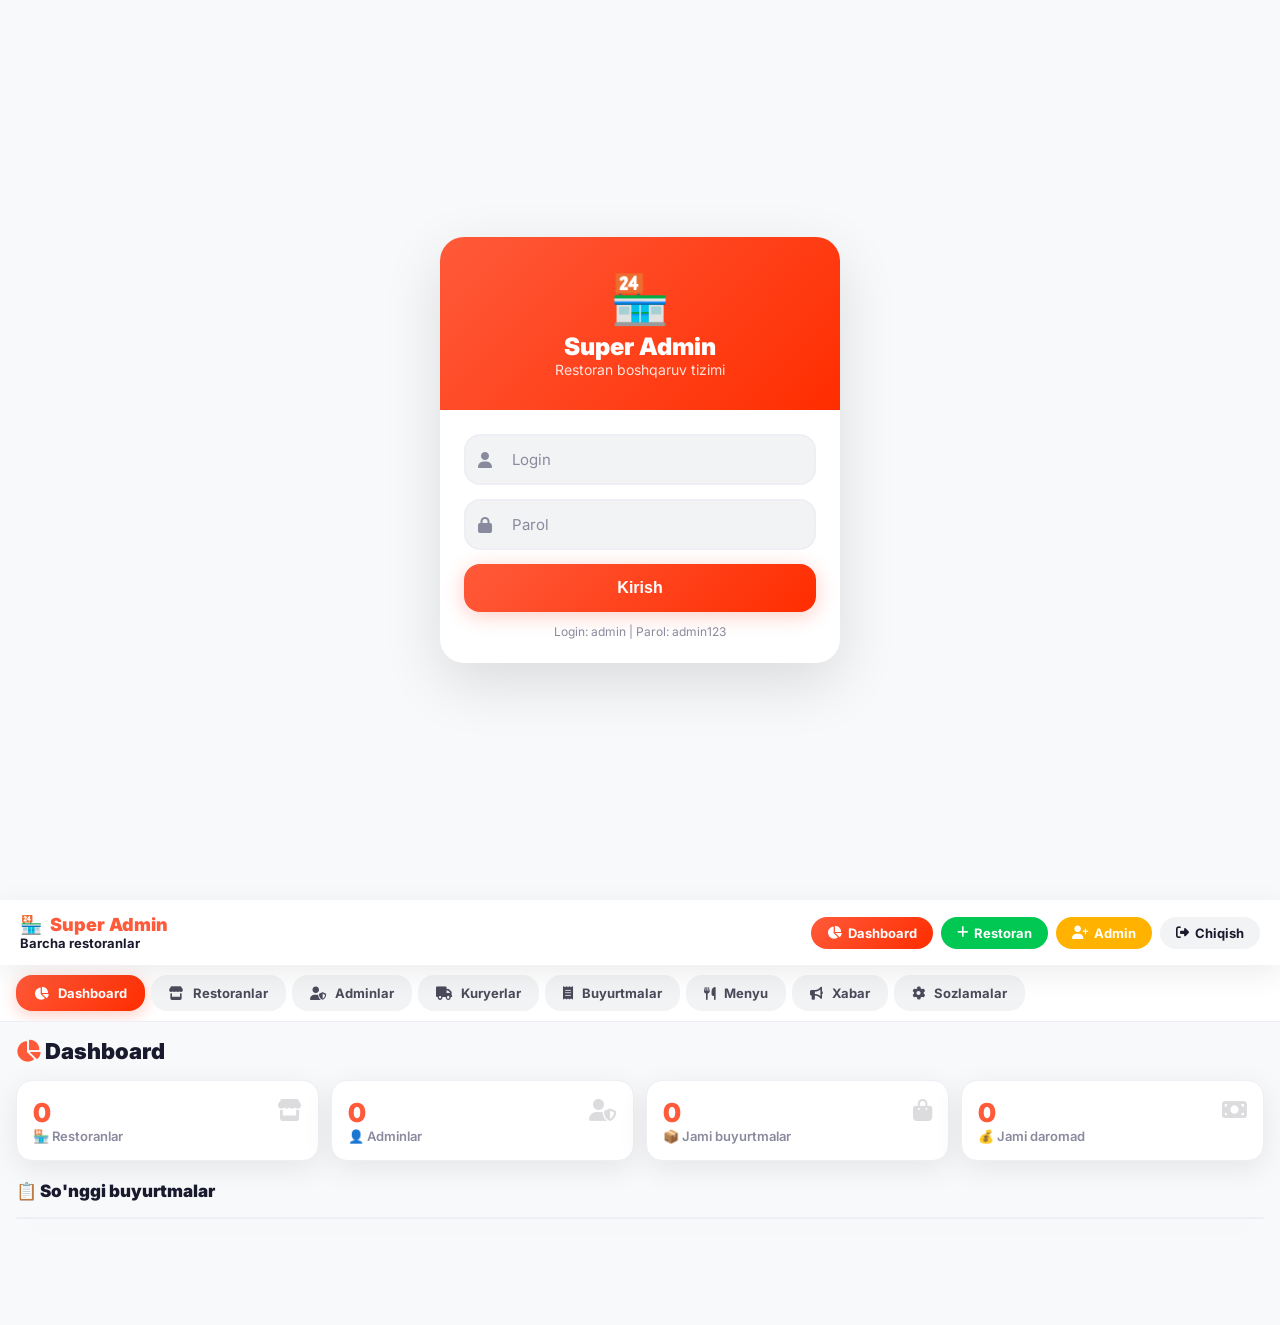
==== commit 966995a6: "Add files via upload" ====
--- a/admin.html
+++ b/admin.html
@@ -3,702 +3,26 @@
 <head>
     <meta charset="UTF-8">
     <meta name="viewport" content="width=device-width, initial-scale=1.0, maximum-scale=1.0, user-scalable=no">
-    <title>🏪 Admin Panel</title>
+    <title>🏪 Super Admin</title>
     <script src="https://telegram.org/js/telegram-web-app.js"></script>
     <link rel="stylesheet" href="https://cdnjs.cloudflare.com/ajax/libs/font-awesome/6.5.0/css/all.min.css">
     <link href="https://fonts.googleapis.com/css2?family=Inter:wght@400;500;600;700;800;900&display=swap" rel="stylesheet">
-    <style>
-        /* ============================================
-           GLOBAL
-           ============================================ */
-        * {
-            margin: 0;
-            padding: 0;
-            box-sizing: border-box;
-            -webkit-tap-highlight-color: transparent;
-        }
-
-        :root {
-            --primary: #FF5A3A;
-            --primary-dark: #E64A2E;
-            --primary-gradient: linear-gradient(135deg, #FF5A3A, #FF2D00);
-            --bg: #F1F3F5;
-            --surface: #FFFFFF;
-            --surface-2: #F8F9FA;
-            --text: #1A1A2E;
-            --text-2: #4A4A5A;
-            --text-3: #8A8A9E;
-            --border: #EEEEF4;
-            --success: #00C853;
-            --danger: #FF1744;
-            --warning: #FFB300;
-            --shadow: 0 8px 30px rgba(0,0,0,0.06);
-            --shadow-lg: 0 20px 60px rgba(0,0,0,0.1);
-            --radius: 14px;
-            --radius-lg: 20px;
-        }
-
-        body {
-            font-family: 'Inter', -apple-system, sans-serif;
-            background: var(--bg);
-            color: var(--text);
-            min-height: 100vh;
-        }
-
-        /* ============================================
-           AUTH
-           ============================================ */
-        #authPage {
-            display: none;
-            min-height: 100vh;
-            justify-content: center;
-            align-items: center;
-            padding: 20px;
-            background: var(--bg);
-        }
-        #authPage.active { display: flex; }
-
-        .auth-container {
-            background: var(--surface);
-            border-radius: var(--radius-lg);
-            box-shadow: var(--shadow-lg);
-            width: 100%;
-            max-width: 400px;
-            overflow: hidden;
-        }
-        .auth-header {
-            background: var(--primary-gradient);
-            padding: 32px 24px;
-            color: white;
-            text-align: center;
-        }
-        .auth-header .logo { font-size: 48px; }
-        .auth-header .title {
-            font-size: 24px;
-            font-weight: 900;
-            margin-top: 4px;
-        }
-        .auth-header .sub {
-            font-size: 14px;
-            opacity: 0.85;
-        }
-        .auth-body { padding: 24px; }
-        .auth-body .input-group {
-            position: relative;
-            margin-bottom: 14px;
-        }
-        .auth-body .input-group .icon {
-            position: absolute;
-            left: 14px;
-            top: 50%;
-            transform: translateY(-50%);
-            color: var(--text-3);
-        }
-        .auth-body .input-group input,
-        .auth-body .input-group select {
-            width: 100%;
-            padding: 14px 16px 14px 46px;
-            border: 2px solid var(--border);
-            border-radius: var(--radius);
-            font-size: 15px;
-            font-family: inherit;
-            outline: none;
-            background: var(--surface-2);
-            transition: all 0.2s;
-        }
-        .auth-body .input-group input:focus,
-        .auth-body .input-group select:focus {
-            border-color: var(--primary);
-            box-shadow: 0 0 0 4px rgba(255, 90, 58, 0.08);
-        }
-        .auth-body .btn-primary {
-            width: 100%;
-            padding: 15px;
-            background: var(--primary-gradient);
-            color: white;
-            border: none;
-            border-radius: var(--radius);
-            font-size: 16px;
-            font-weight: 700;
-            cursor: pointer;
-            box-shadow: 0 4px 20px rgba(255, 90, 58, 0.3);
-            transition: all 0.2s;
-        }
-        .auth-body .btn-primary:active { transform: scale(0.97); }
-
-        /* ============================================
-           ADMIN APP
-           ============================================ */
-        #adminApp { display: none; }
-        #adminApp.active { display: block; }
-
-        /* ============================================
-           HEADER
-           ============================================ */
-        .admin-header {
-            background: var(--surface);
-            padding: 14px 20px;
-            position: sticky;
-            top: 0;
-            z-index: 100;
-            box-shadow: var(--shadow);
-            display: flex;
-            justify-content: space-between;
-            align-items: center;
-        }
-        .admin-header .logo {
-            font-size: 18px;
-            font-weight: 900;
-            display: flex;
-            align-items: center;
-            gap: 8px;
-        }
-        .admin-header .logo span { color: var(--primary); }
-        .admin-header .restaurant-info {
-            font-size: 13px;
-            color: var(--text-3);
-        }
-        .admin-header .restaurant-info strong {
-            color: var(--text);
-        }
-        .admin-header .actions {
-            display: flex;
-            gap: 8px;
-        }
-        .admin-header .actions button {
-            width: 38px;
-            height: 38px;
-            border-radius: 50%;
-            border: none;
-            background: var(--surface-2);
-            font-size: 16px;
-            cursor: pointer;
-            transition: all 0.2s;
-            position: relative;
-        }
-        .admin-header .actions button:active { transform: scale(0.9); }
-        .admin-header .actions .badge {
-            position: absolute;
-            top: -4px;
-            right: -4px;
-            width: 18px;
-            height: 18px;
-            background: var(--danger);
-            color: white;
-            border-radius: 50%;
-            font-size: 10px;
-            font-weight: 800;
-            display: none;
-            align-items: center;
-            justify-content: center;
-        }
-        .admin-header .actions .badge.show { display: flex; }
-
-        /* ============================================
-           NAV
-           ============================================ */
-        .admin-nav {
-            display: flex;
-            overflow-x: auto;
-            padding: 10px 16px;
-            background: var(--surface);
-            border-bottom: 1px solid var(--border);
-            gap: 6px;
-            scrollbar-width: none;
-        }
-        .admin-nav::-webkit-scrollbar { display: none; }
-        .admin-nav .nav-item {
-            padding: 10px 18px;
-            border-radius: var(--radius);
-            border: none;
-            background: var(--surface-2);
-            font-size: 13px;
-            font-weight: 700;
-            cursor: pointer;
-            white-space: nowrap;
-            font-family: inherit;
-            transition: all 0.2s;
-            color: var(--text-2);
-        }
-        .admin-nav .nav-item:active { transform: scale(0.95); }
-        .admin-nav .nav-item.active {
-            background: var(--primary-gradient);
-            color: white;
-            box-shadow: 0 4px 16px rgba(255, 90, 58, 0.3);
-        }
-        .admin-nav .nav-item i { margin-right: 6px; }
-
-        /* ============================================
-           PAGES
-           ============================================ */
-        .admin-page {
-            display: none;
-            padding: 16px;
-            animation: fadeIn 0.3s ease;
-        }
-        .admin-page.active { display: block; }
-        @keyframes fadeIn {
-            from { opacity: 0; transform: translateY(8px); }
-            to { opacity: 1; transform: translateY(0); }
-        }
-
-        .page-title {
-            font-size: 20px;
-            font-weight: 900;
-            margin-bottom: 16px;
-            display: flex;
-            align-items: center;
-            gap: 10px;
-        }
-
-        /* ============================================
-           STATS CARDS
-           ============================================ */
-        .stats-grid {
-            display: grid;
-            grid-template-columns: repeat(2, 1fr);
-            gap: 12px;
-            margin-bottom: 20px;
-        }
-        .stat-card {
-            background: var(--surface);
-            border-radius: var(--radius);
-            padding: 16px;
-            border: 1px solid var(--border);
-            box-shadow: var(--shadow);
-        }
-        .stat-card .value {
-            font-size: 26px;
-            font-weight: 900;
-            color: var(--primary);
-        }
-        .stat-card .label {
-            font-size: 13px;
-            color: var(--text-3);
-            font-weight: 600;
-        }
-        .stat-card .icon {
-            font-size: 22px;
-            opacity: 0.15;
-            float: right;
-        }
-
-        /* ============================================
-           TABLE
-           ============================================ */
-        .table-wrap {
-            background: var(--surface);
-            border-radius: var(--radius);
-            border: 1px solid var(--border);
-            overflow: hidden;
-            box-shadow: var(--shadow);
-        }
-        .table-wrap .row {
-            display: grid;
-            grid-template-columns: 70px 1fr 90px 110px;
-            padding: 12px 16px;
-            border-bottom: 1px solid var(--border);
-            align-items: center;
-            gap: 8px;
-        }
-        .table-wrap .row:last-child { border-bottom: none; }
-        .table-wrap .row.header {
-            background: var(--surface-2);
-            font-weight: 700;
-            font-size: 11px;
-            color: var(--text-3);
-            text-transform: uppercase;
-            letter-spacing: 0.3px;
-        }
-        .table-wrap .row .status {
-            padding: 4px 10px;
-            border-radius: 8px;
-            font-size: 11px;
-            font-weight: 700;
-            text-align: center;
-        }
-        .status-new { background: #FFF0E0; color: var(--primary); }
-        .status-ready { background: #FFF3E0; color: #E65100; }
-        .status-delivering { background: #E3F2FD; color: #0D47A1; }
-        .status-delivered { background: #E8F5E9; color: var(--success); }
-        .status-cancelled { background: #FFEBEE; color: var(--danger); }
-
-        /* ============================================
-           RESTAURANTS LIST
-           ============================================ */
-        .restaurant-card {
-            background: var(--surface);
-            border-radius: var(--radius);
-            padding: 16px 20px;
-            border: 1px solid var(--border);
-            margin-bottom: 12px;
-            display: flex;
-            justify-content: space-between;
-            align-items: center;
-            box-shadow: var(--shadow);
-            transition: all 0.2s;
-        }
-        .restaurant-card:active { transform: scale(0.98); }
-        .restaurant-card .info .name {
-            font-weight: 700;
-            font-size: 16px;
-        }
-        .restaurant-card .info .details {
-            font-size: 13px;
-            color: var(--text-3);
-            margin-top: 2px;
-        }
-        .restaurant-card .info .details i { margin-right: 4px; }
-        .restaurant-card .status-badge {
-            padding: 4px 12px;
-            border-radius: 10px;
-            font-size: 11px;
-            font-weight: 700;
-        }
-        .status-active { background: #E8F5E9; color: var(--success); }
-        .status-inactive { background: #FFEBEE; color: var(--danger); }
-        .restaurant-card .actions {
-            display: flex;
-            gap: 6px;
-        }
-        .restaurant-card .actions button {
-            width: 34px;
-            height: 34px;
-            border-radius: 50%;
-            border: none;
-            font-size: 14px;
-            cursor: pointer;
-            transition: all 0.2s;
-        }
-        .restaurant-card .actions button:active { transform: scale(0.85); }
-        .restaurant-card .actions .btn-edit { background: #E3F2FD; color: #0D47A1; }
-        .restaurant-card .actions .btn-delete { background: #FFEBEE; color: var(--danger); }
-        .restaurant-card .actions .btn-enter { background: #E8F5E9; color: var(--success); }
-
-        /* ============================================
-           MENU ITEMS (with image)
-           ============================================ */
-        .menu-item-admin {
-            display: flex;
-            align-items: center;
-            gap: 14px;
-            padding: 12px 16px;
-            background: var(--surface);
-            border-radius: var(--radius);
-            border: 1px solid var(--border);
-            margin-bottom: 8px;
-            box-shadow: var(--shadow);
-        }
-        .menu-item-admin .image {
-            width: 56px;
-            height: 56px;
-            border-radius: var(--radius);
-            background: var(--surface-2);
-            display: flex;
-            align-items: center;
-            justify-content: center;
-            font-size: 28px;
-            overflow: hidden;
-            flex-shrink: 0;
-        }
-        .menu-item-admin .image img {
-            width: 100%;
-            height: 100%;
-            object-fit: cover;
-        }
-        .menu-item-admin .info { flex: 1; }
-        .menu-item-admin .info .name {
-            font-weight: 700;
-            font-size: 15px;
-        }
-        .menu-item-admin .info .price {
-            color: var(--primary);
-            font-weight: 800;
-        }
-        .menu-item-admin .info .category {
-            font-size: 12px;
-            color: var(--text-3);
-        }
-        .menu-item-admin .actions {
-            display: flex;
-            gap: 4px;
-            align-items: center;
-        }
-        .menu-item-admin .actions button {
-            width: 32px;
-            height: 32px;
-            border-radius: 50%;
-            border: none;
-            font-size: 14px;
-            cursor: pointer;
-            transition: all 0.2s;
-        }
-        .menu-item-admin .actions button:active { transform: scale(0.85); }
-        .btn-edit { background: #E3F2FD; color: #0D47A1; }
-        .btn-delete { background: #FFEBEE; color: var(--danger); }
-
-        /* ============================================
-           TOGGLE
-           ============================================ */
-        .toggle {
-            position: relative;
-            width: 44px;
-            height: 24px;
-            background: var(--border);
-            border-radius: 12px;
-            cursor: pointer;
-            transition: all 0.3s;
-        }
-        .toggle.active { background: var(--success); }
-        .toggle .dot {
-            position: absolute;
-            top: 2px;
-            left: 2px;
-            width: 20px;
-            height: 20px;
-            background: white;
-            border-radius: 50%;
-            transition: all 0.3s;
-            box-shadow: 0 2px 4px rgba(0,0,0,0.15);
-        }
-        .toggle.active .dot { left: 22px; }
-
-        /* ============================================
-           FORM
-           ============================================ */
-        .form-group { margin-bottom: 14px; }
-        .form-group label {
-            display: block;
-            font-size: 12px;
-            font-weight: 700;
-            color: var(--text-3);
-            margin-bottom: 4px;
-            text-transform: uppercase;
-            letter-spacing: 0.3px;
-        }
-        .form-group input,
-        .form-group textarea,
-        .form-group select {
-            width: 100%;
-            padding: 13px 16px;
-            border: 2px solid var(--border);
-            border-radius: var(--radius);
-            font-size: 15px;
-            font-family: inherit;
-            outline: none;
-            transition: all 0.2s;
-            background: var(--surface);
-        }
-        .form-group input:focus,
-        .form-group textarea:focus {
-            border-color: var(--primary);
-            box-shadow: 0 0 0 4px rgba(255, 90, 58, 0.08);
-        }
-        .form-group textarea { resize: vertical; min-height: 60px; }
-        .form-row {
-            display: grid;
-            grid-template-columns: 1fr 1fr;
-            gap: 12px;
-        }
-        .form-group input[type="file"] {
-            padding: 10px;
-            background: var(--surface-2);
-        }
-
-        .btn-primary {
-            padding: 14px 24px;
-            background: var(--primary-gradient);
-            color: white;
-            border: none;
-            border-radius: var(--radius);
-            font-size: 15px;
-            font-weight: 700;
-            cursor: pointer;
-            box-shadow: 0 4px 16px rgba(255, 90, 58, 0.3);
-            transition: all 0.2s;
-        }
-        .btn-primary:active { transform: scale(0.97); }
-        .btn-secondary {
-            padding: 14px 24px;
-            background: var(--surface-2);
-            color: var(--text);
-            border: none;
-            border-radius: var(--radius);
-            font-size: 15px;
-            font-weight: 700;
-            cursor: pointer;
-            transition: all 0.2s;
-        }
-        .btn-secondary:active { transform: scale(0.97); }
-        .btn-success {
-            padding: 14px 24px;
-            background: var(--success);
-            color: white;
-            border: none;
-            border-radius: var(--radius);
-            font-size: 15px;
-            font-weight: 700;
-            cursor: pointer;
-            transition: all 0.2s;
-        }
-        .btn-success:active { transform: scale(0.97); }
-        .btn-danger {
-            padding: 14px 24px;
-            background: var(--danger);
-            color: white;
-            border: none;
-            border-radius: var(--radius);
-            font-size: 15px;
-            font-weight: 700;
-            cursor: pointer;
-            transition: all 0.2s;
-        }
-        .btn-danger:active { transform: scale(0.97); }
-
-        /* ============================================
-           EMPTY STATE
-           ============================================ */
-        .empty-state {
-            text-align: center;
-            padding: 50px 20px;
-            color: var(--text-3);
-        }
-        .empty-state .icon { font-size: 56px; margin-bottom: 8px; }
-        .empty-state .title {
-            font-weight: 700;
-            font-size: 17px;
-            color: var(--text);
-        }
-
-        /* ============================================
-           MODAL
-           ============================================ */
-        #foodModal,
-        #restaurantModal {
-            display: none;
-            position: fixed;
-            inset: 0;
-            background: rgba(0,0,0,0.5);
-            z-index: 1000;
-            align-items: center;
-            justify-content: center;
-            padding: 20px;
-            backdrop-filter: blur(8px);
-        }
-        #foodModal.active,
-        #restaurantModal.active { display: flex; }
-        .modal-content {
-            background: var(--surface);
-            border-radius: var(--radius-lg);
-            padding: 24px;
-            width: 100%;
-            max-width: 480px;
-            max-height: 90vh;
-            overflow-y: auto;
-            animation: modalIn 0.3s ease;
-        }
-        @keyframes modalIn {
-            from { transform: scale(0.9); opacity: 0; }
-            to { transform: scale(1); opacity: 1; }
-        }
-        .modal-header {
-            display: flex;
-            justify-content: space-between;
-            align-items: center;
-            margin-bottom: 16px;
-        }
-        .modal-header h3 {
-            font-size: 20px;
-            font-weight: 900;
-        }
-        .modal-header .close {
-            background: none;
-            border: none;
-            font-size: 24px;
-            cursor: pointer;
-            color: var(--text-3);
-        }
-        .modal-header .close:active { transform: scale(0.9); }
-
-        /* ============================================
-           TOAST
-           ============================================ */
-        .toast {
-            position: fixed;
-            top: 20px;
-            left: 50%;
-            transform: translateX(-50%);
-            padding: 14px 24px;
-            border-radius: var(--radius);
-            color: white;
-            font-weight: 700;
-            font-size: 14px;
-            z-index: 9999;
-            display: none;
-            animation: slideDown 0.3s ease;
-            max-width: calc(100% - 40px);
-            text-align: center;
-        }
-        .toast.show { display: block; }
-        .toast.success { background: var(--success); }
-        .toast.error { background: var(--danger); }
-        .toast.info { background: var(--text); }
-        @keyframes slideDown {
-            from { transform: translateX(-50%) translateY(-20px); opacity: 0; }
-            to { transform: translateX(-50%) translateY(0); opacity: 1; }
-        }
-
-        /* ============================================
-           RESPONSIVE
-           ============================================ */
-        @media (max-width: 500px) {
-            .stats-grid { grid-template-columns: 1fr 1fr; }
-            .table-wrap .row {
-                grid-template-columns: 50px 1fr 70px;
-                font-size: 13px;
-                padding: 10px 12px;
-            }
-            .form-row { grid-template-columns: 1fr; }
-            .admin-nav .nav-item { padding: 8px 12px; font-size: 12px; }
-            .restaurant-card { flex-wrap: wrap; gap: 8px; }
-            .restaurant-card .actions { width: 100%; justify-content: flex-end; }
-            .menu-item-admin { flex-wrap: wrap; }
-            .menu-item-admin .actions { width: 100%; justify-content: flex-end; }
-        }
-
-        @media (max-width: 380px) {
-            .stats-grid { grid-template-columns: 1fr; }
-        }
-
-        /* ============================================
-           IMAGE PREVIEW
-           ============================================ */
-        .image-preview {
-            width: 100%;
-            max-height: 150px;
-            object-fit: cover;
-            border-radius: var(--radius);
-            margin-bottom: 8px;
-            background: var(--surface-2);
-        }
-        .image-preview.hidden { display: none; }
-    </style>
+    
+    <!-- ===== CSS ===== -->
+    <link rel="stylesheet" href="style.css">
+    <link rel="stylesheet" href="admin-style.css">
 </head>
 <body>
 
-    <!-- ==========================================
-    TOAST
-    ========================================== -->
+    <!-- ===== TOAST ===== -->
     <div class="toast" id="toast"></div>
 
-    <!-- ==========================================
-    AUTH PAGE
-    ========================================== -->
+    <!-- ===== AUTH PAGE ===== -->
     <div id="authPage" class="active">
         <div class="auth-container">
             <div class="auth-header">
                 <div class="logo">🏪</div>
-                <div class="title">Admin Panel</div>
+                <div class="title">Super Admin</div>
                 <div class="sub">Restoran boshqaruv tizimi</div>
             </div>
             <div class="auth-body">
@@ -710,61 +34,61 @@
                     <span class="icon"><i class="fas fa-lock"></i></span>
                     <input type="password" id="adminPassword" placeholder="Parol" autocomplete="current-password">
                 </div>
-                <div class="input-group" id="restaurantSelectGroup" style="display:none;">
-                    <span class="icon"><i class="fas fa-store"></i></span>
-                    <select id="restaurantSelect">
-                        <option value="">Restoran tanlang</option>
-                    </select>
-                </div>
                 <button class="btn-primary" onclick="adminLogin()">Kirish</button>
                 <div style="text-align:center;margin-top:12px;font-size:12px;color:var(--text-3);">
-                    Super Admin: admin / admin123
-                </div>
-            </div>
-        </div>
-    </div>
-
-    <!-- ==========================================
-    ADMIN APP
-    ========================================== -->
+                    Login: admin | Parol: admin123
+                </div>
+            </div>
+        </div>
+    </div>
+
+    <!-- ===== ADMIN APP ===== -->
     <div id="adminApp">
 
         <!-- HEADER -->
         <div class="admin-header">
             <div>
-                <div class="logo">🏪 <span id="headerTitle">Admin</span></div>
+                <div class="logo">🏪 <span>Super Admin</span></div>
                 <div class="restaurant-info" id="headerRestaurant">
                     <strong id="currentRestaurantName">Barcha restoranlar</strong>
-                    <span id="currentRestaurantRole" style="margin-left:8px;padding:2px 10px;border-radius:8px;font-size:11px;background:var(--surface-2);">Super Admin</span>
                 </div>
             </div>
             <div class="actions">
-                <button onclick="switchRestaurant()" title="Restoran o'zgartirish" id="switchRestaurantBtn">
-                    <i class="fas fa-store"></i>
-                </button>
-                <button onclick="logout()" title="Chiqish">
-                    <i class="fas fa-sign-out-alt"></i>
+                <button class="btn-header-primary" onclick="switchPage('dashboard')">
+                    <i class="fas fa-chart-pie"></i> Dashboard
+                </button>
+                <button class="btn-header-success" onclick="showAddRestaurant()">
+                    <i class="fas fa-plus"></i> Restoran
+                </button>
+                <button class="btn-header-warning" onclick="showAddAdmin()">
+                    <i class="fas fa-user-plus"></i> Admin
+                </button>
+                <button class="btn-header-secondary" onclick="logout()">
+                    <i class="fas fa-sign-out-alt"></i> Chiqish
                 </button>
             </div>
         </div>
 
         <!-- NAV -->
-        <div class="admin-nav" id="adminNav">
+        <div class="admin-nav">
             <button class="nav-item active" data-page="dashboard" onclick="switchPage('dashboard')">
                 <i class="fas fa-chart-pie"></i> Dashboard
             </button>
+            <button class="nav-item" data-page="restaurants" onclick="switchPage('restaurants')">
+                <i class="fas fa-store"></i> Restoranlar
+            </button>
+            <button class="nav-item" data-page="admins" onclick="switchPage('admins')">
+                <i class="fas fa-user-shield"></i> Adminlar
+            </button>
+            <button class="nav-item" data-page="couriers" onclick="switchPage('couriers')">
+                <i class="fas fa-truck"></i> Kuryerlar
+            </button>
             <button class="nav-item" data-page="orders" onclick="switchPage('orders')">
                 <i class="fas fa-receipt"></i> Buyurtmalar
             </button>
             <button class="nav-item" data-page="menu" onclick="switchPage('menu')">
                 <i class="fas fa-utensils"></i> Menyu
             </button>
-            <button class="nav-item" data-page="restaurants" onclick="switchPage('restaurants')" id="restaurantsNav">
-                <i class="fas fa-store"></i> Restoranlar
-            </button>
-            <button class="nav-item" data-page="admins" onclick="switchPage('admins')" id="adminsNav">
-                <i class="fas fa-user-shield"></i> Adminlar
-            </button>
             <button class="nav-item" data-page="broadcast" onclick="switchPage('broadcast')">
                 <i class="fas fa-bullhorn"></i> Xabar
             </button>
@@ -773,133 +97,97 @@
             </button>
         </div>
 
-        <!-- ==========================================
-        PAGE: DASHBOARD
-        ========================================== -->
+        <!-- ===== PAGES ===== -->
+        <!-- Dashboard -->
         <div class="admin-page active" id="page-dashboard">
             <div class="page-title"><i class="fas fa-chart-pie" style="color:var(--primary);"></i> Dashboard</div>
-
             <div class="stats-grid">
-                <div class="stat-card">
-                    <div class="icon"><i class="fas fa-shopping-bag"></i></div>
-                    <div class="value" id="statNew">0</div>
-                    <div class="label">🆕 Yangi buyurtmalar</div>
-                </div>
-                <div class="stat-card">
-                    <div class="icon"><i class="fas fa-truck"></i></div>
-                    <div class="value" id="statDelivering">0</div>
-                    <div class="label">🚕 Yo'lda</div>
-                </div>
-                <div class="stat-card">
-                    <div class="icon"><i class="fas fa-money-bill"></i></div>
-                    <div class="value" id="statRevenue">0</div>
-                    <div class="label">💰 Bugungi daromad</div>
-                </div>
-                <div class="stat-card">
-                    <div class="icon"><i class="fas fa-users"></i></div>
-                    <div class="value" id="statUsers">0</div>
-                    <div class="label">👥 Jami foydalanuvchilar</div>
-                </div>
-            </div>
-
+                <div class="stat-card"><div class="icon"><i class="fas fa-store"></i></div><div class="value" id="statRestaurants">0</div><div class="label">🏪 Restoranlar</div></div>
+                <div class="stat-card"><div class="icon"><i class="fas fa-user-shield"></i></div><div class="value" id="statAdmins">0</div><div class="label">👤 Adminlar</div></div>
+                <div class="stat-card"><div class="icon"><i class="fas fa-shopping-bag"></i></div><div class="value" id="statOrders">0</div><div class="label">📦 Jami buyurtmalar</div></div>
+                <div class="stat-card"><div class="icon"><i class="fas fa-money-bill"></i></div><div class="value" id="statRevenue">0</div><div class="label">💰 Jami daromad</div></div>
+            </div>
             <div class="page-title" style="font-size:17px;margin-top:4px;">📋 So'nggi buyurtmalar</div>
             <div class="table-wrap" id="recentOrders"></div>
         </div>
 
-        <!-- ==========================================
-        PAGE: ORDERS
-        ========================================== -->
+        <!-- Restaurants -->
+        <div class="admin-page" id="page-restaurants">
+            <div class="page-title"><i class="fas fa-store" style="color:var(--primary);"></i> Restoranlar</div>
+            <button class="btn-primary" onclick="showAddRestaurant()" style="margin-bottom:16px;">
+                <i class="fas fa-plus"></i> Yangi restoran qo'shish
+            </button>
+            <div id="restaurantsList"></div>
+        </div>
+
+        <!-- Admins -->
+        <div class="admin-page" id="page-admins">
+            <div class="page-title"><i class="fas fa-user-shield" style="color:var(--primary);"></i> Adminlar</div>
+            <button class="btn-primary" onclick="showAddAdmin()" style="margin-bottom:16px;">
+                <i class="fas fa-plus"></i> Yangi admin qo'shish
+            </button>
+            <div class="table-wrap" id="adminsList">
+                <div class="row header"><span>Login</span><span>Restoran</span><span>Rol</span><span>Holat</span></div>
+            </div>
+        </div>
+
+        <!-- Couriers -->
+        <div class="admin-page" id="page-couriers">
+            <div class="page-title"><i class="fas fa-truck" style="color:var(--primary);"></i> Kuryerlar</div>
+            <button class="btn-primary" onclick="showAddCourier()" style="margin-bottom:16px;">
+                <i class="fas fa-plus"></i> Yangi kuryer qo'shish
+            </button>
+            <div class="table-wrap" id="couriersList">
+                <div class="row header"><span>#ID</span><span>Ism / Restoran</span><span>Telefon</span><span>Holat</span><span>Lokatsiya</span><span>Amallar</span></div>
+            </div>
+        </div>
+
+        <!-- Orders -->
         <div class="admin-page" id="page-orders">
             <div class="page-title"><i class="fas fa-receipt" style="color:var(--primary);"></i> Buyurtmalar</div>
-
             <div style="display:flex;gap:6px;margin-bottom:16px;flex-wrap:wrap;">
                 <button class="btn-secondary" onclick="filterOrders('all')" style="padding:8px 14px;font-size:12px;">Hammasi</button>
                 <button class="btn-secondary" onclick="filterOrders('new')" style="padding:8px 14px;font-size:12px;">🆕 Yangi</button>
                 <button class="btn-secondary" onclick="filterOrders('ready')" style="padding:8px 14px;font-size:12px;">🔥 Tayyor</button>
                 <button class="btn-secondary" onclick="filterOrders('delivering')" style="padding:8px 14px;font-size:12px;">🚕 Yo'lda</button>
                 <button class="btn-secondary" onclick="filterOrders('delivered')" style="padding:8px 14px;font-size:12px;">✅ Yetkazildi</button>
-                <button class="btn-secondary" onclick="filterOrders('cancelled')" style="padding:8px 14px;font-size:12px;">❌ Bekor</button>
-            </div>
-
+            </div>
             <div class="table-wrap" id="ordersList">
-                <div class="row header">
-                    <span>#ID</span>
-                    <span>Mijoz / Taomlar</span>
-                    <span>Summa</span>
-                    <span>Holat</span>
-                </div>
-            </div>
-        </div>
-
-        <!-- ==========================================
-        PAGE: MENU
-        ========================================== -->
+                <div class="row header"><span>#ID</span><span>Restoran / Mijoz</span><span>Summa</span><span>Holat</span></div>
+            </div>
+        </div>
+
+        <!-- Menu -->
         <div class="admin-page" id="page-menu">
             <div class="page-title"><i class="fas fa-utensils" style="color:var(--primary);"></i> Menyu boshqaruvi</div>
-
-            <button class="btn-primary" onclick="showAddFood()" style="margin-bottom:16px;">
-                <i class="fas fa-plus"></i> Yangi taom qo'shish
-            </button>
-
+            <div style="display:flex;gap:10px;margin-bottom:16px;flex-wrap:wrap;">
+                <select id="menuRestaurantSelect" onchange="renderMenu()" style="padding:10px 16px;border:2px solid var(--border);border-radius:var(--radius);font-size:14px;font-family:inherit;background:var(--surface);">
+                    <option value="">Restoran tanlang</option>
+                </select>
+                <button class="btn-primary" onclick="showAddFood()">
+                    <i class="fas fa-plus"></i> Taom qo'shish
+                </button>
+            </div>
             <div id="menuList"></div>
         </div>
 
-        <!-- ==========================================
-        PAGE: RESTAURANTS (SUPER ADMIN ONLY)
-        ========================================== -->
-        <div class="admin-page" id="page-restaurants">
-            <div class="page-title"><i class="fas fa-store" style="color:var(--primary);"></i> Restoranlar</div>
-
-            <button class="btn-primary" onclick="showAddRestaurant()" style="margin-bottom:16px;">
-                <i class="fas fa-plus"></i> Yangi restoran qo'shish
-            </button>
-
-            <div id="restaurantsList"></div>
-        </div>
-
-        <!-- ==========================================
-        PAGE: ADMINS (SUPER ADMIN ONLY)
-        ========================================== -->
-        <div class="admin-page" id="page-admins">
-            <div class="page-title"><i class="fas fa-user-shield" style="color:var(--primary);"></i> Adminlar</div>
-
-            <button class="btn-primary" onclick="showAddAdmin()" style="margin-bottom:16px;">
-                <i class="fas fa-plus"></i> Yangi admin qo'shish
-            </button>
-
-            <div class="table-wrap" id="adminsList">
-                <div class="row header">
-                    <span>Login</span>
-                    <span>Restoran</span>
-                    <span>Rol</span>
-                    <span>Holat</span>
-                </div>
-            </div>
-        </div>
-
-        <!-- ==========================================
-        PAGE: BROADCAST
-        ========================================== -->
+        <!-- Broadcast -->
         <div class="admin-page" id="page-broadcast">
             <div class="page-title"><i class="fas fa-bullhorn" style="color:var(--primary);"></i> Xabar yuborish</div>
-
             <div class="form-group">
                 <label>📢 Xabar matni</label>
-                <textarea id="broadcastText" rows="6" placeholder="Barcha foydalanuvchilarga yuboriladigan xabarni kiriting..."></textarea>
+                <textarea id="broadcastText" rows="6" placeholder="Barcha foydalanuvchilarga yuboriladigan xabar..."></textarea>
             </div>
             <button class="btn-primary" onclick="sendBroadcast()">
                 <i class="fas fa-paper-plane"></i> Yuborish
             </button>
         </div>
 
-        <!-- ==========================================
-        PAGE: SETTINGS
-        ========================================== -->
+        <!-- Settings -->
         <div class="admin-page" id="page-settings">
             <div class="page-title"><i class="fas fa-cog" style="color:var(--primary);"></i> Sozlamalar</div>
-
-            <div class="form-group">
-                <label>🏪 Restoran nomi</label>
+            <div class="form-group">
+                <label>🏪 Bosh restoran nomi</label>
                 <input type="text" id="settingRestaurant" value="FoodExpress">
             </div>
             <div class="form-group">
@@ -926,10 +214,43 @@
         </div>
     </div>
 
-    <!-- ==========================================
-    MODAL: Add/Edit Food
-    ========================================== -->
-    <div id="foodModal">
+    <!-- ===== MODALS ===== -->
+    <!-- Restaurant Modal -->
+    <div class="modal-overlay" id="restaurantModal">
+        <div class="modal-content">
+            <div class="modal-header">
+                <h3 id="restaurantModalTitle">🏪 Yangi restoran</h3>
+                <button class="close" onclick="closeModal('restaurantModal')">✕</button>
+            </div>
+            <div class="form-group">
+                <label>🏪 Restoran nomi</label>
+                <input type="text" id="restaurantName" placeholder="Masalan: Oshxona">
+            </div>
+            <div class="form-group">
+                <label>📍 Manzil</label>
+                <input type="text" id="restaurantAddress" placeholder="Toshkent sh., ...">
+            </div>
+            <div class="form-group">
+                <label>📞 Telefon</label>
+                <input type="text" id="restaurantPhone" placeholder="+998 90 123 45 67">
+            </div>
+            <div class="form-group">
+                <label>🖼 Rasm (URL)</label>
+                <input type="text" id="restaurantImage" placeholder="https://example.com/restaurant.jpg">
+            </div>
+            <div class="form-group">
+                <label>⏰ Ish vaqti</label>
+                <input type="text" id="restaurantHours" placeholder="09:00 - 23:00">
+            </div>
+            <input type="hidden" id="restaurantEditId">
+            <button class="btn-primary" onclick="saveRestaurant()" style="width:100%;">
+                <i class="fas fa-check"></i> Saqlash
+            </button>
+        </div>
+    </div>
+
+    <!-- Food Modal -->
+    <div class="modal-overlay" id="foodModal">
         <div class="modal-content">
             <div class="modal-header">
                 <h3 id="foodModalTitle">➕ Yangi taom</h3>
@@ -959,75 +280,30 @@
                 <label>🖼 Rasm (URL)</label>
                 <input type="text" id="foodImage" placeholder="https://example.com/image.jpg">
             </div>
-            <div class="form-group">
-                <label>🏷 Mahsulot kodi (SKU)</label>
-                <input type="text" id="foodSku" placeholder="FOOD-001">
-            </div>
-            <div class="form-group">
-                <label>📦 Og'irligi (gramm)</label>
-                <input type="number" id="foodWeight" placeholder="500">
-            </div>
             <div class="form-row">
                 <div class="form-group">
                     <label>⭐ Chegirma (%)</label>
-                    <input type="number" id="foodDiscount" placeholder="0" value="0">
+                    <input type="number" id="foodDiscount" value="0">
                 </div>
                 <div class="form-group">
                     <label>🔢 Mavjudlik</label>
-                    <input type="number" id="foodStock" placeholder="99" value="99">
+                    <input type="number" id="foodStock" value="99">
                 </div>
             </div>
             <input type="hidden" id="foodEditId">
+            <input type="hidden" id="foodRestaurantId">
             <button class="btn-primary" onclick="saveFood()" style="width:100%;">
                 <i class="fas fa-check"></i> Saqlash
             </button>
         </div>
     </div>
 
-    <!-- ==========================================
-    MODAL: Add/Edit Restaurant
-    ========================================== -->
-    <div id="restaurantModal">
-        <div class="modal-content">
-            <div class="modal-header">
-                <h3 id="restaurantModalTitle">🏪 Yangi restoran</h3>
-                <button class="close" onclick="closeModal('restaurantModal')">✕</button>
-            </div>
-            <div class="form-group">
-                <label>🏪 Restoran nomi</label>
-                <input type="text" id="restaurantName" placeholder="Masalan: Oshxona">
-            </div>
-            <div class="form-group">
-                <label>📍 Manzil</label>
-                <input type="text" id="restaurantAddress" placeholder="Toshkent sh., ...">
-            </div>
-            <div class="form-group">
-                <label>📞 Telefon</label>
-                <input type="text" id="restaurantPhone" placeholder="+998 90 123 45 67">
-            </div>
-            <div class="form-group">
-                <label>🖼 Rasm (URL)</label>
-                <input type="text" id="restaurantImage" placeholder="https://example.com/restaurant.jpg">
-            </div>
-            <div class="form-group">
-                <label>⏰ Ish vaqti</label>
-                <input type="text" id="restaurantHours" placeholder="09:00 - 23:00">
-            </div>
-            <input type="hidden" id="restaurantEditId">
-            <button class="btn-primary" onclick="saveRestaurant()" style="width:100%;">
-                <i class="fas fa-check"></i> Saqlash
-            </button>
-        </div>
-    </div>
-
-    <!-- ==========================================
-    MODAL: Add Admin
-    ========================================== -->
-    <div id="adminModal" style="display:none;position:fixed;inset:0;background:rgba(0,0,0,0.5);z-index:1000;align-items:center;justify-content:center;padding:20px;backdrop-filter:blur(8px);">
+    <!-- Admin Modal -->
+    <div class="modal-overlay" id="adminModal">
         <div class="modal-content">
             <div class="modal-header">
                 <h3>👤 Yangi admin</h3>
-                <button class="close" onclick="document.getElementById('adminModal').style.display='none'">✕</button>
+                <button class="close" onclick="closeModal('adminModal')">✕</button>
             </div>
             <div class="form-group">
                 <label>👤 Login</label>
@@ -1039,7 +315,9 @@
             </div>
             <div class="form-group">
                 <label>🏪 Restoran</label>
-                <select id="adminNewRestaurant"></select>
+                <select id="adminNewRestaurant">
+                    <option value="">Super Admin (barcha)</option>
+                </select>
             </div>
             <button class="btn-primary" onclick="saveAdmin()" style="width:100%;">
                 <i class="fas fa-check"></i> Saqlash
@@ -1047,832 +325,43 @@
         </div>
     </div>
 
-    <!-- ==========================================
-    JAVASCRIPT
-    ========================================== -->
-    <script>
-        // ============================================
-        // TELEGRAM
-        // ============================================
-        const tg = window.Telegram?.WebApp;
-        if (tg) { tg.expand();
-            tg.ready();
-            tg.setHeaderColor('#FFFFFF');
-            tg.setBackgroundColor('#F1F3F5'); }
-
-        // ============================================
-        // TOAST
-        // ============================================
-        function showToast(message, type = 'info') {
-            const toast = document.getElementById('toast');
-            toast.textContent = message;
-            toast.className = 'toast show ' + type;
-            clearTimeout(toast._timer);
-            toast._timer = setTimeout(() => { toast.classList.remove('show'); }, 3000);
-        }
-
-        // ============================================
-        // DATA
-        // ============================================
-        let allData = {
-            // Restoranlar
-            restaurants: JSON.parse(localStorage.getItem('restaurants') || '[]'),
-            // Adminlar
-            admins: JSON.parse(localStorage.getItem('admins') || '[]'),
-            // Hozirgi admin
-            currentAdmin: JSON.parse(localStorage.getItem('currentAdmin') || 'null'),
-            // Hozirgi restoran
-            currentRestaurant: JSON.parse(localStorage.getItem('currentRestaurant') || 'null'),
-            // Buyurtmalar
-            orders: JSON.parse(localStorage.getItem('orders') || '[]'),
-            // Menyu (restoran ID bo'yicha)
-            menu: JSON.parse(localStorage.getItem('menu') || '{}'),
-            // Sozlamalar
-            settings: JSON.parse(localStorage.getItem('settings') || '{}')
-        };
-
-        let currentFilter = 'all';
-        let editingFoodId = null;
-        let editingRestaurantId = null;
-
-        // ============================================
-        // DEFAULT DATA - SUPER ADMIN
-        // ============================================
-        if (!allData.admins.length) {
-            allData.admins = [{
-                id: 1,
-                login: 'admin',
-                password: 'admin123',
-                role: 'super_admin',
-                restaurantId: null,
-                createdAt: new Date().toISOString()
-            }];
-            localStorage.setItem('admins', JSON.stringify(allData.admins));
-        }
-
-        if (!allData.restaurants.length) {
-            allData.restaurants = [{
-                id: 1,
-                name: 'FoodExpress Main',
-                address: 'Toshkent sh., Chilonzor',
-                phone: '+998 90 123 45 67',
-                image: '',
-                hours: '09:00 - 23:00',
-                status: 'active',
-                createdAt: new Date().toISOString()
-            }];
-            localStorage.setItem('restaurants', JSON.stringify(allData.restaurants));
-        }
-
-        if (!allData.menu['1']) {
-            allData.menu['1'] = [
-                { id: 1, name: 'Osh', price: 35000, category: 'Milliy', desc: "Qo'y go'shti, sabzi", emoji: '🍚',
-                    image: '', sku: 'FOOD-001', weight: 500, discount: 0, stock: 99, available: true },
-                { id: 2, name: 'Shashlik', price: 18000, category: 'Milliy', desc: 'Mol go'shti', emoji: '🍢',
-                    image: '', sku: 'FOOD-002', weight: 300, discount: 0, stock: 99, available: true },
-            ];
-            localStorage.setItem('menu', JSON.stringify(allData.menu));
-        }
-
-        // ============================================
-        // AUTH
-        // ============================================
-        function adminLogin() {
-            const login = document.getElementById('adminLogin').value.trim();
-            const pass = document.getElementById('adminPassword').value.trim();
-            const restaurantId = document.getElementById('restaurantSelect').value;
-
-            const admin = allData.admins.find(a => a.login === login && a.password === pass);
-            if (!admin) {
-                showToast('❌ Noto\'g\'ri login yoki parol!', 'error');
-                return;
-            }
-
-            // Agar oddiy admin bo'lsa, restaurant tanlashi kerak
-            if (admin.role === 'admin' && !restaurantId) {
-                showToast('❌ Iltimos, restoran tanlang!', 'error');
-                return;
-            }
-
-            const restaurant = admin.role === 'super_admin' ?
-                allData.restaurants.find(r => r.id == restaurantId) || null :
-                allData.restaurants.find(r => r.id == admin.restaurantId);
-
-            allData.currentAdmin = admin;
-            allData.currentRestaurant = restaurant;
-            localStorage.setItem('currentAdmin', JSON.stringify(admin));
-            localStorage.setItem('currentRestaurant', JSON.stringify(restaurant));
-
-            showToast('✅ Xush kelibsiz, ' + login + '!', 'success');
-            showAdminApp();
-        }
-
-        function logout() {
-            allData.currentAdmin = null;
-            allData.currentRestaurant = null;
-            localStorage.removeItem('currentAdmin');
-            localStorage.removeItem('currentRestaurant');
-            document.getElementById('authPage').classList.add('active');
-            document.getElementById('adminApp').classList.remove('active');
-            showToast('👋 Siz chiqdingiz!', 'info');
-        }
-
-        // ============================================
-        // SHOW ADMIN APP
-        // ============================================
-        function showAdminApp() {
-            const admin = allData.currentAdmin;
-            const restaurant = allData.currentRestaurant;
-
-            document.getElementById('authPage').classList.remove('active');
-            document.getElementById('adminApp').classList.add('active');
-
-            // Header
-            document.getElementById('headerTitle').textContent = admin.role === 'super_admin' ? 'Super Admin' : 'Admin';
-            document.getElementById('currentRestaurantName').textContent = restaurant ? restaurant.name :
-            'Barcha restoranlar';
-            document.getElementById('currentRestaurantRole').textContent = admin.role === 'super_admin' ? '👑 Super Admin' :
-                '👤 Admin';
-
-            // Nav - Super Admin uchun qo'shimcha menyular
-            const restaurantsNav = document.getElementById('restaurantsNav');
-            const adminsNav = document.getElementById('adminsNav');
-            if (admin.role === 'super_admin') {
-                restaurantsNav.style.display = 'block';
-                adminsNav.style.display = 'block';
-            } else {
-                restaurantsNav.style.display = 'none';
-                adminsNav.style.display = 'none';
-            }
-
-            // Switch restaurant button
-            document.getElementById('switchRestaurantBtn').style.display = admin.role === 'super_admin' ? 'block' : 'none';
-
-            updateDashboard();
-            renderOrders();
-            renderMenu();
-            renderRestaurants();
-            renderAdmins();
-            loadSettings();
-            switchPage('dashboard');
-        }
-
-        // ============================================
-        // SWITCH RESTAURANT
-        // ============================================
-        function switchRestaurant() {
-            const admin = allData.currentAdmin;
-            if (admin.role !== 'super_admin') return;
-
-            const select = document.getElementById('restaurantSelect');
-            select.innerHTML = '<option value="">Restoran tanlang</option>' +
-                allData.restaurants.map(r =>
-                    `<option value="${r.id}">${r.name}</option>`).join('');
-
-            // Show auth page with restaurant select
-            document.getElementById('adminApp').classList.remove('active');
-            document.getElementById('authPage').classList.add('active');
-            document.getElementById('restaurantSelectGroup').style.display = 'block';
-            document.getElementById('adminLogin').value = admin.login;
-            document.getElementById('adminPassword').value = admin.password;
-            showToast('🏪 Iltimos, restoran tanlang!', 'info');
-        }
-
-        // ============================================
-        // NAVIGATION
-        // ============================================
-        function switchPage(page) {
-            document.querySelectorAll('.admin-page').forEach(p => p.classList.remove('active'));
-            const target = document.getElementById(`page-${page}`);
-            if (target) target.classList.add('active');
-
-            document.querySelectorAll('.nav-item').forEach(n => n.classList.remove('active'));
-            const navBtn = document.querySelector(`[data-page="${page}"]`);
-            if (navBtn) navBtn.classList.add('active');
-
-            if (page === 'dashboard') updateDashboard();
-            if (page === 'orders') renderOrders();
-            if (page === 'menu') renderMenu();
-            if (page === 'restaurants') renderRestaurants();
-            if (page === 'admins') renderAdmins();
-
-            if (tg?.HapticFeedback) tg.HapticFeedback.impactOccurred('light');
-        }
-
-        // ============================================
-        // DASHBOARD
-        // ============================================
-        function updateDashboard() {
-            const restaurant = allData.currentRestaurant;
-            const orders = restaurant ?
-                allData.orders.filter(o => o.restaurantId == restaurant.id) :
-                allData.orders;
-
-            const newOrders = orders.filter(o => o.status === 'new').length;
-            const delivering = orders.filter(o => o.status === 'delivering').length;
-            const revenue = orders.filter(o => o.status === 'delivered').reduce((s, o) => s + o.total, 0);
-            const users = JSON.parse(localStorage.getItem('usersDB') || '[]');
-
-            document.getElementById('statNew').textContent = newOrders;
-            document.getElementById('statDelivering').textContent = delivering;
-            document.getElementById('statRevenue').textContent = revenue.toLocaleString() + " so'm";
-            document.getElementById('statUsers').textContent = users.length;
-
-            const recent = orders.slice(-5).reverse();
-            const container = document.getElementById('recentOrders');
-            if (!recent.length) {
-                container.innerHTML =
-                    '<div class="empty-state"><div class="icon">📭</div><div class="title">Buyurtmalar yo\'q</div></div>';
-                return;
-            }
-            container.innerHTML = recent.map(o => `
-                <div class="row">
-                    <span>#${o.id}</span>
-                    <span><strong>${o.user}</strong><br><small>${o.items}</small></span>
-                    <span>${o.total.toLocaleString()} so'm</span>
-                    <span class="status status-${o.status}">${getStatusText(o.status)}</span>
-                </div>
-            `).join('');
-        }
-
-        // ============================================
-        // ORDERS
-        // ============================================
-        function getStatusText(status) {
-            const map = { 'new': 'Yangi', 'ready': 'Tayyor', 'delivering': 'Yo\'lda', 'delivered': 'Yetkazildi',
-                'cancelled': 'Bekor' };
-            return map[status] || status;
-        }
-
-        function filterOrders(status) {
-            currentFilter = status;
-            renderOrders();
-        }
-
-        function renderOrders() {
-            const container = document.getElementById('ordersList');
-            const restaurant = allData.currentRestaurant;
-            let orders = restaurant ?
-                allData.orders.filter(o => o.restaurantId == restaurant.id) :
-                allData.orders;
-
-            if (currentFilter !== 'all') orders = orders.filter(o => o.status === currentFilter);
-
-            if (!orders.length) {
-                container.innerHTML =
-                    '<div class="empty-state"><div class="icon">📭</div><div class="title">Buyurtmalar yo\'q</div></div>';
-                return;
-            }
-
-            let html =
-                `<div class="row header"><span>#ID</span><span>Mijoz / Taomlar</span><span>Summa</span><span>Holat</span></div>`;
-            orders.forEach(o => {
-                html += `
-                    <div class="row">
-                        <span>#${o.id}</span>
-                        <span><strong>${o.user}</strong><br><small>${o.items}</small></span>
-                        <span>${o.total.toLocaleString()} so'm</span>
-                        <span style="display:flex;align-items:center;gap:4px;flex-wrap:wrap;">
-                            <span class="status status-${o.status}">${getStatusText(o.status)}</span>
-                            <div class="actions">
-                                ${o.status !== 'new' ? `<button class="btn-success" onclick="changeOrderStatus(${o.id}, 'new')" title="Yangi">🆕</button>` : ''}
-                                ${o.status !== 'ready' ? `<button class="btn-warning" onclick="changeOrderStatus(${o.id}, 'ready')" title="Tayyor">🔥</button>` : ''}
-                                ${o.status !== 'delivering' ? `<button class="btn-info" onclick="changeOrderStatus(${o.id}, 'delivering')" title="Yo'lda">🚕</button>` : ''}
-                                ${o.status !== 'delivered' ? `<button class="btn-success" onclick="changeOrderStatus(${o.id}, 'delivered')" title="Yetkazildi">✅</button>` : ''}
-                                ${o.status !== 'cancelled' ? `<button class="btn-danger" onclick="changeOrderStatus(${o.id}, 'cancelled')" title="Bekor">❌</button>` : ''}
-                            </div>
-                        </span>
-                    </div>
-                `;
-            });
-            container.innerHTML = html;
-        }
-
-        function changeOrderStatus(id, status) {
-            const order = allData.orders.find(o => o.id === id);
-            if (!order) return;
-            order.status = status;
-            localStorage.setItem('orders', JSON.stringify(allData.orders));
-            renderOrders();
-            updateDashboard();
-            if (tg?.sendData) {
-                tg.sendData(JSON.stringify({ action: 'order_status_changed', orderId: id, status: status }));
-            }
-            showToast(`✅ Buyurtma #${id} — ${getStatusText(status)}`, 'success');
-        }
-
-        // ============================================
-        // MENU (with image, SKU, weight, discount, stock)
-        // ============================================
-        function renderMenu() {
-            const container = document.getElementById('menuList');
-            const restaurant = allData.currentRestaurant;
-
-            if (!restaurant) {
-                container.innerHTML =
-                    '<div class="empty-state"><div class="icon">🏪</div><div class="title">Iltimos, restoran tanlang</div></div>';
-                return;
-            }
-
-            const items = allData.menu[restaurant.id] || [];
-
-            if (!items.length) {
-                container.innerHTML =
-                    '<div class="empty-state"><div class="icon">🍽</div><div class="title">Hali taomlar yo\'q</div></div>';
-                return;
-            }
-
-            container.innerHTML = items.map(item => `
-                <div class="menu-item-admin">
-                    <div class="image">
-                        ${item.image ? `<img src="${item.image}" alt="${item.name}">` : item.emoji || '🍽'}
-                    </div>
-                    <div class="info">
-                        <div class="name">${item.name}</div>
-                        <div>
-                            <span class="price">${item.price.toLocaleString()} so'm</span>
-                            <span class="category"> • ${item.category}</span>
-                            ${item.discount > 0 ? `<span style="color:var(--danger);font-weight:700;font-size:12px;"> -${item.discount}%</span>` : ''}
-                        </div>
-                        <div style="font-size:12px;color:var(--text-3);">
-                            ${item.desc || ''}
-                            ${item.weight ? ` • ${item.weight}g` : ''}
-                            ${item.sku ? ` • SKU: ${item.sku}` : ''}
-                            ${item.stock !== undefined ? ` • ${item.stock} dona` : ''}
-                        </div>
-                    </div>
-                    <div class="actions">
-                        <button class="btn-edit" onclick="editFood(${item.id})" title="Tahrirlash"><i class="fas fa-pen"></i></button>
-                        <button class="btn-delete" onclick="deleteFood(${item.id})" title="O'chirish"><i class="fas fa-trash"></i></button>
-                        <div class="toggle ${item.available ? 'active' : ''}" onclick="toggleFood(${item.id})">
-                            <div class="dot"></div>
-                        </div>
-                    </div>
-                </div>
-            `).join('');
-        }
-
-        function showAddFood() {
-            editingFoodId = null;
-            document.getElementById('foodModalTitle').textContent = '➕ Yangi taom';
-            document.getElementById('foodName').value = '';
-            document.getElementById('foodPrice').value = '';
-            document.getElementById('foodCategory').value = '';
-            document.getElementById('foodDesc').value = '';
-            document.getElementById('foodEmoji').value = '🍽';
-            document.getElementById('foodImage').value = '';
-            document.getElementById('foodSku').value = '';
-            document.getElementById('foodWeight').value = '';
-            document.getElementById('foodDiscount').value = '0';
-            document.getElementById('foodStock').value = '99';
-            document.getElementById('foodEditId').value = '';
-            document.getElementById('foodModal').classList.add('active');
-        }
-
-        function editFood(id) {
-            const restaurant = allData.currentRestaurant;
-            if (!restaurant) return;
-
-            const items = allData.menu[restaurant.id] || [];
-            const item = items.find(f => f.id === id);
-            if (!item) return;
-
-            editingFoodId = id;
-            document.getElementById('foodModalTitle').textContent = '✏️ Taom tahrirlash';
-            document.getElementById('foodName').value = item.name;
-            document.getElementById('foodPrice').value = item.price;
-            document.getElementById('foodCategory').value = item.category;
-            document.getElementById('foodDesc').value = item.desc || '';
-            document.getElementById('foodEmoji').value = item.emoji || '🍽';
-            document.getElementById('foodImage').value = item.image || '';
-            document.getElementById('foodSku').value = item.sku || '';
-            document.getElementById('foodWeight').value = item.weight || '';
-            document.getElementById('foodDiscount').value = item.discount || 0;
-            document.getElementById('foodStock').value = item.stock || 99;
-            document.getElementById('foodEditId').value = id;
-            document.getElementById('foodModal').classList.add('active');
-        }
-
-        function saveFood() {
-            const restaurant = allData.currentRestaurant;
-            if (!restaurant) {
-                showToast('❌ Iltimos, restoran tanlang!', 'error');
-                return;
-            }
-
-            const name = document.getElementById('foodName').value.trim();
-            const price = parseInt(document.getElementById('foodPrice').value);
-            const category = document.getElementById('foodCategory').value.trim();
-            const desc = document.getElementById('foodDesc').value.trim();
-            const emoji = document.getElementById('foodEmoji').value.trim() || '🍽';
-            const image = document.getElementById('foodImage').value.trim();
-            const sku = document.getElementById('foodSku').value.trim();
-            const weight = parseInt(document.getElementById('foodWeight').value) || 0;
-            const discount = parseInt(document.getElementById('foodDiscount').value) || 0;
-            const stock = parseInt(document.getElementById('foodStock').value) || 0;
-            const editId = document.getElementById('foodEditId').value;
-
-            if (!name || !price || !category) {
-                showToast('Barcha maydonlarni to\'ldiring!', 'error');
-                return;
-            }
-
-            if (!allData.menu[restaurant.id]) allData.menu[restaurant.id] = [];
-
-            if (editId) {
-                const item = allData.menu[restaurant.id].find(f => f.id === parseInt(editId));
-                if (item) {
-                    item.name = name;
-                    item.price = price;
-                    item.category = category;
-                    item.desc = desc;
-                    item.emoji = emoji;
-                    item.image = image;
-                    item.sku = sku;
-                    item.weight = weight;
-                    item.discount = discount;
-                    item.stock = stock;
-                }
-            } else {
-                const newId = Math.max(...allData.menu[restaurant.id].map(f => f.id), 0) + 1;
-                allData.menu[restaurant.id].push({
-                    id: newId,
-                    name,
-                    price,
-                    category,
-                    desc,
-                    emoji,
-                    image,
-                    sku,
-                    weight,
-                    discount,
-                    stock,
-                    available: true
-                });
-            }
-
-            localStorage.setItem('menu', JSON.stringify(allData.menu));
-            closeModal('foodModal');
-            renderMenu();
-            showToast('✅ Taom saqlandi!', 'success');
-        }
-
-        function deleteFood(id) {
-            const restaurant = allData.currentRestaurant;
-            if (!restaurant) return;
-            if (!confirm('Bu taomni o\'chirmoqchimisiz?')) return;
-            allData.menu[restaurant.id] = (allData.menu[restaurant.id] || []).filter(f => f.id !== id);
-            localStorage.setItem('menu', JSON.stringify(allData.menu));
-            renderMenu();
-            showToast('🗑 Taom o\'chirildi!', 'success');
-        }
-
-        function toggleFood(id) {
-            const restaurant = allData.currentRestaurant;
-            if (!restaurant) return;
-            const item = (allData.menu[restaurant.id] || []).find(f => f.id === id);
-            if (item) {
-                item.available = !item.available;
-                localStorage.setItem('menu', JSON.stringify(allData.menu));
-                renderMenu();
-            }
-        }
-
-        // ============================================
-        // RESTAURANTS (SUPER ADMIN)
-        // ============================================
-        function renderRestaurants() {
-            const container = document.getElementById('restaurantsList');
-            const admin = allData.currentAdmin;
-
-            if (admin.role !== 'super_admin') {
-                container.innerHTML =
-                    '<div class="empty-state"><div class="icon">🔒</div><div class="title">Bu bo\'lim faqat Super Admin uchun</div></div>';
-                return;
-            }
-
-            if (!allData.restaurants.length) {
-                container.innerHTML =
-                    '<div class="empty-state"><div class="icon">🏪</div><div class="title">Hali restoranlar yo\'q</div></div>';
-                return;
-            }
-
-            container.innerHTML = allData.restaurants.map(r => `
-                <div class="restaurant-card">
-                    <div class="info">
-                        <div class="name">${r.name}</div>
-                        <div class="details">
-                            <i class="fas fa-map-marker-alt"></i> ${r.address}
-                            <i class="fas fa-phone" style="margin-left:12px;"></i> ${r.phone}
-                            ${r.hours ? `<i class="fas fa-clock" style="margin-left:12px;"></i> ${r.hours}` : ''}
-                        </div>
-                    </div>
-                    <div style="display:flex;align-items:center;gap:12px;">
-                        <span class="status-badge ${r.status === 'active' ? 'status-active' : 'status-inactive'}">
-                            ${r.status === 'active' ? '✅ Faol' : '❌ Faol emas'}
-                        </span>
-                        <div class="actions">
-                            <button class="btn-edit" onclick="editRestaurant(${r.id})" title="Tahrirlash"><i class="fas fa-pen"></i></button>
-                            <button class="btn-delete" onclick="deleteRestaurant(${r.id})" title="O'chirish"><i class="fas fa-trash"></i></button>
-                            <button class="btn-enter" onclick="selectRestaurant(${r.id})" title="Kirish"><i class="fas fa-sign-in-alt"></i></button>
-                        </div>
-                    </div>
-                </div>
-            `).join('');
-        }
-
-        function showAddRestaurant() {
-            editingRestaurantId = null;
-            document.getElementById('restaurantModalTitle').textContent = '🏪 Yangi restoran';
-            document.getElementById('restaurantName').value = '';
-            document.getElementById('restaurantAddress').value = '';
-            document.getElementById('restaurantPhone').value = '';
-            document.getElementById('restaurantImage').value = '';
-            document.getElementById('restaurantHours').value = '09:00 - 23:00';
-            document.getElementById('restaurantEditId').value = '';
-            document.getElementById('restaurantModal').classList.add('active');
-        }
-
-        function editRestaurant(id) {
-            const r = allData.restaurants.find(rest => rest.id === id);
-            if (!r) return;
-            editingRestaurantId = id;
-            document.getElementById('restaurantModalTitle').textContent = '✏️ Restoran tahrirlash';
-            document.getElementById('restaurantName').value = r.name;
-            document.getElementById('restaurantAddress').value = r.address || '';
-            document.getElementById('restaurantPhone').value = r.phone || '';
-            document.getElementById('restaurantImage').value = r.image || '';
-            document.getElementById('restaurantHours').value = r.hours || '09:00 - 23:00';
-            document.getElementById('restaurantEditId').value = id;
-            document.getElementById('restaurantModal').classList.add('active');
-        }
-
-        function saveRestaurant() {
-            const name = document.getElementById('restaurantName').value.trim();
-            const address = document.getElementById('restaurantAddress').value.trim();
-            const phone = document.getElementById('restaurantPhone').value.trim();
-            const image = document.getElementById('restaurantImage').value.trim();
-            const hours = document.getElementById('restaurantHours').value.trim();
-            const editId = document.getElementById('restaurantEditId').value;
-
-            if (!name) {
-                showToast('❌ Restoran nomini kiriting!', 'error');
-                return;
-            }
-
-            if (editId) {
-                const r = allData.restaurants.find(rest => rest.id === parseInt(editId));
-                if (r) {
-                    r.name = name;
-                    r.address = address;
-                    r.phone = phone;
-                    r.image = image;
-                    r.hours = hours;
-                }
-            } else {
-                const newId = Math.max(...allData.restaurants.map(r => r.id), 0) + 1;
-                allData.restaurants.push({
-                    id: newId,
-                    name,
-                    address,
-                    phone,
-                    image,
-                    hours,
-                    status: 'active',
-                    createdAt: new Date().toISOString()
-                });
-                // Create empty menu for new restaurant
-                allData.menu[newId] = [];
-            }
-
-            localStorage.setItem('restaurants', JSON.stringify(allData.restaurants));
-            localStorage.setItem('menu', JSON.stringify(allData.menu));
-            closeModal('restaurantModal');
-            renderRestaurants();
-            showToast('✅ Restoran saqlandi!', 'success');
-        }
-
-        function deleteRestaurant(id) {
-            if (!confirm('Bu restoran va uning barcha ma\'lumotlarini o\'chirmoqchimisiz?')) return;
-            allData.restaurants = allData.restaurants.filter(r => r.id !== id);
-            delete allData.menu[id];
-            localStorage.setItem('restaurants', JSON.stringify(allData.restaurants));
-            localStorage.setItem('menu', JSON.stringify(allData.menu));
-            renderRestaurants();
-            showToast('🗑 Restoran o\'chirildi!', 'success');
-        }
-
-        function selectRestaurant(id) {
-            const restaurant = allData.restaurants.find(r => r.id === id);
-            if (!restaurant) return;
-            allData.currentRestaurant = restaurant;
-            localStorage.setItem('currentRestaurant', JSON.stringify(restaurant));
-            document.getElementById('currentRestaurantName').textContent = restaurant.name;
-            showToast(`🏪 ${restaurant.name} ga kirdingiz!`, 'success');
-            switchPage('dashboard');
-            renderMenu();
-            updateDashboard();
-        }
-
-        // ============================================
-        // ADMINS (SUPER ADMIN)
-        // ============================================
-        function renderAdmins() {
-            const container = document.getElementById('adminsList');
-            const admin = allData.currentAdmin;
-
-            if (admin.role !== 'super_admin') {
-                container.innerHTML =
-                    '<div class="empty-state"><div class="icon">🔒</div><div class="title">Bu bo\'lim faqat Super Admin uchun</div></div>';
-                return;
-            }
-
-            if (!allData.admins.length) {
-                container.innerHTML =
-                    '<div class="empty-state"><div class="icon">👤</div><div class="title">Hali adminlar yo\'q</div></div>';
-                return;
-            }
-
-            let html =
-                `<div class="row header"><span>Login</span><span>Restoran</span><span>Rol</span><span>Holat</span></div>`;
-            allData.admins.forEach(a => {
-                const restaurant = a.restaurantId ? allData.restaurants.find(r => r.id == a.restaurantId) : null;
-                html += `
-                    <div class="row">
-                        <span><strong>${a.login}</strong></span>
-                        <span>${restaurant ? restaurant.name : 'Barcha'}</span>
-                        <span>${a.role === 'super_admin' ? '👑 Super Admin' : '👤 Admin'}</span>
-                        <span style="display:flex;gap:6px;align-items:center;">
-                            <span class="status-badge status-active">✅ Faol</span>
-                            ${a.role !== 'super_admin' ? `<button class="btn-danger" onclick="deleteAdmin(${a.id})" style="width:28px;height:28px;border:none;border-radius:50%;cursor:pointer;font-size:12px;">🗑</button>` : ''}
-                        </span>
-                    </div>
-                `;
-            });
-            container.innerHTML = html;
-        }
-
-        function showAddAdmin() {
-            document.getElementById('adminModal').style.display = 'flex';
-            document.getElementById('adminNewLogin').value = '';
-            document.getElementById('adminNewPassword').value = '';
-
-            const select = document.getElementById('adminNewRestaurant');
-            select.innerHTML = '<option value="">Barcha restoranlar (Super Admin)</option>' +
-                allData.restaurants.map(r =>
-                    `<option value="${r.id}">${r.name}</option>`).join('');
-        }
-
-        function saveAdmin() {
-            const login = document.getElementById('adminNewLogin').value.trim();
-            const password = document.getElementById('adminNewPassword').value.trim();
-            const restaurantId = document.getElementById('adminNewRestaurant').value;
-
-            if (!login || !password) {
-                showToast('❌ Login va parolni kiriting!', 'error');
-                return;
-            }
-
-            if (allData.admins.find(a => a.login === login)) {
-                showToast('❌ Bu login allaqachon mavjud!', 'error');
-                return;
-            }
-
-            allData.admins.push({
-                id: Math.max(...allData.admins.map(a => a.id), 0) + 1,
-                login,
-                password,
-                role: restaurantId ? 'admin' : 'super_admin',
-                restaurantId: restaurantId || null,
-                createdAt: new Date().toISOString()
-            });
-
-            localStorage.setItem('admins', JSON.stringify(allData.admins));
-            document.getElementById('adminModal').style.display = 'none';
-            renderAdmins();
-            showToast('✅ Admin qo\'shildi!', 'success');
-        }
-
-        function deleteAdmin(id) {
-            if (!confirm('Bu adminni o\'chirmoqchimisiz?')) return;
-            allData.admins = allData.admins.filter(a => a.id !== id);
-            localStorage.setItem('admins', JSON.stringify(allData.admins));
-            renderAdmins();
-            showToast('🗑 Admin o\'chirildi!', 'success');
-        }
-
-        // ============================================
-        // BROADCAST
-        // ============================================
-        function sendBroadcast() {
-            const text = document.getElementById('broadcastText').value.trim();
-            if (!text) {
-                showToast('Xabar matnini kiriting!', 'error');
-                return;
-            }
-
-            if (tg?.sendData) {
-                tg.sendData(JSON.stringify({
-                    action: 'broadcast',
-                    message: text,
-                    restaurantId: allData.currentRestaurant?.id || null
-                }));
-            }
-
-            document.getElementById('broadcastText').value = '';
-            showToast('✅ Xabar yuborilmoqda...', 'success');
-        }
-
-        // ============================================
-        // SETTINGS
-        // ============================================
-        function loadSettings() {
-            const s = allData.settings;
-            document.getElementById('settingRestaurant').value = s.restaurant || 'FoodExpress';
-            document.getElementById('settingPhone').value = s.phone || '+998 90 123 45 67';
-            document.getElementById('settingAddress').value = s.address || 'Toshkent sh., Chilonzor';
-            document.getElementById('settingDelivery').value = s.deliveryPrice || 10000;
-            document.getElementById('settingFreeFrom').value = s.freeFrom || 100000;
-        }
-
-        function saveSettings() {
-            allData.settings = {
-                restaurant: document.getElementById('settingRestaurant').value,
-                phone: document.getElementById('settingPhone').value,
-                address: document.getElementById('settingAddress').value,
-                deliveryPrice: parseInt(document.getElementById('settingDelivery').value) || 10000,
-                freeFrom: parseInt(document.getElementById('settingFreeFrom').value) || 100000
-            };
-            localStorage.setItem('settings', JSON.stringify(allData.settings));
-
-            if (tg?.sendData) {
-                tg.sendData(JSON.stringify({
-                    action: 'settings_updated',
-                    settings: allData.settings
-                }));
-            }
-            showToast('✅ Sozlamalar saqlandi!', 'success');
-        }
-
-        // ============================================
-        // MODAL HELPERS
-        // ============================================
-        function closeModal(id) {
-            document.getElementById(id).classList.remove('active');
-        }
-
-        // Close modal on overlay click
-        document.querySelectorAll('#foodModal, #restaurantModal, #adminModal').forEach(el => {
-            el.addEventListener('click', function(e) {
-                if (e.target === this) {
-                    this.classList.remove('active');
-                    this.style.display = 'none';
-                }
-            });
-        });
-
-        // ============================================
-        // INIT
-        // ============================================
-        // Check if user is logged in
-        if (allData.currentAdmin) {
-            // Restore restaurant
-            if (allData.currentRestaurant) {
-                showAdminApp();
-            } else if (allData.currentAdmin.role === 'super_admin') {
-                // Super admin without restaurant - show restaurant select
-                document.getElementById('authPage').classList.add('active');
-                document.getElementById('restaurantSelectGroup').style.display = 'block';
-                const select = document.getElementById('restaurantSelect');
-                select.innerHTML = '<option value="">Restoran tanlang</option>' +
-                    allData.restaurants.map(r =>
-                        `<option value="${r.id}">${r.name}</option>`).join('');
-                document.getElementById('adminLogin').value = allData.currentAdmin.login;
-                document.getElementById('adminPassword').value = allData.currentAdmin.password;
-            } else {
-                // Admin without restaurant - go to auth
-                document.getElementById('authPage').classList.add('active');
-            }
-        } else {
-            document.getElementById('authPage').classList.add('active');
-        }
-
-        // Enter key support
-        document.addEventListener('keydown', (e) => {
-            if (e.key === 'Enter') {
-                const active = document.activeElement;
-                if (active.id === 'adminLogin' || active.id === 'adminPassword') {
-                    adminLogin();
-                }
-            }
-        });
-
-        console.log('🏪 Admin Panel ishga tushdi!');
-        console.log('👑 Super Admin: admin / admin123');
-        console.log('📦 Restoranlar:', allData.restaurants.length);
-        console.log('👤 Adminlar:', allData.admins.length);
-        console.log('🍽 Menyu:', Object.keys(allData.menu).length, 'ta restoran');
-    </script>
+    <!-- Courier Modal -->
+    <div class="modal-overlay" id="courierModal">
+        <div class="modal-content">
+            <div class="modal-header">
+                <h3 id="courierModalTitle">🚕 Yangi kuryer</h3>
+                <button class="close" onclick="closeModal('courierModal')">✕</button>
+            </div>
+            <div class="form-group">
+                <label>👤 Ism</label>
+                <input type="text" id="courierName" placeholder="Kuryer ismi">
+            </div>
+            <div class="form-group">
+                <label>📞 Telefon</label>
+                <input type="text" id="courierPhone" placeholder="+998 90 123 45 67">
+            </div>
+            <div class="form-group">
+                <label>🔑 Login</label>
+                <input type="text" id="courierLogin" placeholder="courier_username">
+            </div>
+            <div class="form-group">
+                <label>🔒 Parol</label>
+                <input type="text" id="courierPassword" placeholder="password123">
+            </div>
+            <div class="form-group">
+                <label>🏪 Restoran</label>
+                <select id="courierRestaurant"></select>
+            </div>
+            <input type="hidden" id="courierEditId">
+            <button class="btn-primary" onclick="saveCourier()" style="width:100%;">
+                <i class="fas fa-check"></i> Saqlash
+            </button>
+        </div>
+    </div>
+
+    <!-- ===== JAVASCRIPT ===== -->
+    <script src="app.js"></script>
+    <script src="admin.js"></script>
 
 </body>
 </html>
--- a/style.css
+++ b/style.css
@@ -0,0 +1,1203 @@
+/* ============================================
+   GLOBAL
+   ============================================ */
+* {
+    margin: 0;
+    padding: 0;
+    box-sizing: border-box;
+    -webkit-tap-highlight-color: transparent;
+}
+
+:root {
+    --primary: #FF5A3A;
+    --primary-dark: #E64A2E;
+    --primary-gradient: linear-gradient(135deg, #FF5A3A, #FF2D00);
+    --bg: #F8F9FA;
+    --surface: #FFFFFF;
+    --surface-2: #F1F3F5;
+    --surface-3: #E9ECEF;
+    --text: #1A1A2E;
+    --text-2: #4A4A5A;
+    --text-3: #8A8A9E;
+    --text-4: #B0B0C4;
+    --border: #EEEEF4;
+    --success: #00C853;
+    --danger: #FF1744;
+    --warning: #FFB300;
+    --shadow: 0 8px 30px rgba(0,0,0,0.08);
+    --shadow-lg: 0 20px 60px rgba(0,0,0,0.12);
+    --radius: 16px;
+    --radius-lg: 24px;
+    --safe-bottom: env(safe-area-inset-bottom, 0px);
+}
+
+body {
+    font-family: 'Inter', -apple-system, BlinkMacSystemFont, sans-serif;
+    background: var(--bg);
+    color: var(--text);
+    min-height: 100vh;
+    padding-bottom: calc(90px + var(--safe-bottom));
+}
+
+/* ============================================
+   TOAST
+   ============================================ */
+.toast {
+    position: fixed;
+    top: 20px;
+    left: 50%;
+    transform: translateX(-50%);
+    padding: 14px 24px;
+    border-radius: var(--radius);
+    color: white;
+    font-weight: 700;
+    font-size: 14px;
+    z-index: 9999;
+    display: none;
+    animation: slideDown 0.3s ease;
+    max-width: calc(100% - 40px);
+    text-align: center;
+}
+.toast.show { display: block; }
+.toast.success { background: var(--success); }
+.toast.error { background: var(--danger); }
+.toast.info { background: var(--text); }
+@keyframes slideDown {
+    from { transform: translateX(-50%) translateY(-20px); opacity: 0; }
+    to { transform: translateX(-50%) translateY(0); opacity: 1; }
+}
+
+/* ============================================
+   AUTH
+   ============================================ */
+#authPage {
+    display: none;
+    min-height: 100vh;
+    justify-content: center;
+    align-items: center;
+    padding: 20px;
+    background: var(--bg);
+}
+#authPage.active { display: flex; }
+
+.auth-container {
+    background: var(--surface);
+    border-radius: var(--radius-lg);
+    box-shadow: var(--shadow-lg);
+    width: 100%;
+    max-width: 400px;
+    overflow: hidden;
+}
+.auth-header {
+    background: var(--primary-gradient);
+    padding: 32px 24px;
+    color: white;
+    text-align: center;
+}
+.auth-header .logo { font-size: 48px; }
+.auth-header .title {
+    font-size: 24px;
+    font-weight: 900;
+    margin-top: 4px;
+}
+.auth-header .sub {
+    font-size: 14px;
+    opacity: 0.85;
+}
+.auth-body { padding: 24px; }
+.auth-body .input-group {
+    position: relative;
+    margin-bottom: 14px;
+}
+.auth-body .input-group .icon {
+    position: absolute;
+    left: 14px;
+    top: 50%;
+    transform: translateY(-50%);
+    color: var(--text-3);
+}
+.auth-body .input-group input {
+    width: 100%;
+    padding: 14px 16px 14px 46px;
+    border: 2px solid var(--border);
+    border-radius: var(--radius);
+    font-size: 15px;
+    font-family: inherit;
+    outline: none;
+    background: var(--surface-2);
+    transition: all 0.2s;
+}
+.auth-body .input-group input:focus {
+    border-color: var(--primary);
+    box-shadow: 0 0 0 4px rgba(255, 90, 58, 0.08);
+}
+.auth-body .input-group input::placeholder {
+    color: var(--text-3);
+}
+
+.btn-primary {
+    width: 100%;
+    padding: 15px;
+    background: var(--primary-gradient);
+    color: white;
+    border: none;
+    border-radius: var(--radius);
+    font-size: 16px;
+    font-weight: 700;
+    cursor: pointer;
+    box-shadow: 0 4px 20px rgba(255, 90, 58, 0.3);
+    transition: all 0.2s;
+}
+.btn-primary:active { transform: scale(0.97); }
+
+.switch-btn {
+    background: none;
+    border: none;
+    color: var(--primary);
+    font-weight: 700;
+    cursor: pointer;
+    font-size: 14px;
+    margin-top: 12px;
+    font-family: inherit;
+    width: 100%;
+    text-align: center;
+}
+.switch-btn:hover { text-decoration: underline; }
+
+.divider {
+    display: flex;
+    align-items: center;
+    gap: 16px;
+    margin: 16px 0;
+}
+.divider::before,
+.divider::after {
+    content: '';
+    flex: 1;
+    height: 1px;
+    background: var(--border);
+}
+.divider span {
+    color: var(--text-3);
+    font-size: 12px;
+    font-weight: 600;
+    text-transform: uppercase;
+}
+
+.social-login {
+    display: flex;
+    justify-content: center;
+    gap: 12px;
+    margin-top: 16px;
+}
+.social-login button {
+    width: 44px;
+    height: 44px;
+    border-radius: 50%;
+    border: 2px solid var(--border);
+    background: var(--surface);
+    font-size: 18px;
+    cursor: pointer;
+    transition: all 0.2s;
+}
+.social-login button:active { transform: scale(0.9); }
+.social-login .telegram { color: #0088cc; }
+.social-login .telegram:hover { background: #0088cc; color: white; border-color: #0088cc; }
+.social-login .google { color: #DB4437; }
+.social-login .google:hover { background: #DB4437; color: white; border-color: #DB4437; }
+
+/* ============================================
+   MAIN APP
+   ============================================ */
+#mainApp {
+    display: none;
+}
+#mainApp.active { display: block; }
+
+/* ============================================
+   HEADER
+   ============================================ */
+.app-header {
+    background: var(--surface);
+    padding: 16px 20px 12px;
+    position: sticky;
+    top: 0;
+    z-index: 100;
+    box-shadow: 0 2px 12px rgba(0,0,0,0.04);
+}
+.app-header .top {
+    display: flex;
+    justify-content: space-between;
+    align-items: center;
+}
+.app-header .top .greeting strong {
+    font-size: 18px;
+    display: block;
+}
+.app-header .top .greeting span {
+    font-size: 13px;
+    color: var(--text-3);
+}
+.app-header .top .actions {
+    display: flex;
+    gap: 8px;
+}
+.app-header .top .actions button {
+    width: 38px;
+    height: 38px;
+    border-radius: 50%;
+    border: none;
+    background: var(--surface-2);
+    font-size: 16px;
+    cursor: pointer;
+    position: relative;
+    transition: all 0.2s;
+}
+.app-header .top .actions button:active { transform: scale(0.9); }
+.app-header .top .actions button .badge {
+    position: absolute;
+    top: -4px;
+    right: -4px;
+    width: 18px;
+    height: 18px;
+    background: var(--danger);
+    color: white;
+    border-radius: 50%;
+    font-size: 10px;
+    font-weight: 800;
+    display: none;
+    align-items: center;
+    justify-content: center;
+}
+.app-header .top .actions button .badge.show { display: flex; }
+
+/* ============================================
+   LOCATION
+   ============================================ */
+.location-bar {
+    display: flex;
+    align-items: center;
+    gap: 10px;
+    padding: 10px 14px;
+    background: var(--surface-2);
+    border-radius: var(--radius);
+    margin-top: 10px;
+    cursor: pointer;
+    transition: all 0.2s;
+}
+.location-bar:active { transform: scale(0.98); }
+.location-bar .icon {
+    width: 32px;
+    height: 32px;
+    border-radius: 50%;
+    background: var(--primary-gradient);
+    display: flex;
+    align-items: center;
+    justify-content: center;
+    color: white;
+    font-size: 14px;
+    flex-shrink: 0;
+}
+.location-bar .info { flex: 1; }
+.location-bar .info .label {
+    font-size: 11px;
+    color: var(--text-3);
+    font-weight: 600;
+    text-transform: uppercase;
+    letter-spacing: 0.3px;
+}
+.location-bar .info .address {
+    font-weight: 700;
+    font-size: 14px;
+}
+
+/* ============================================
+   SEARCH
+   ============================================ */
+.search-wrap {
+    position: relative;
+    margin-top: 10px;
+}
+.search-wrap input {
+    width: 100%;
+    padding: 12px 16px 12px 44px;
+    border: none;
+    border-radius: var(--radius);
+    background: var(--surface-2);
+    font-size: 14px;
+    font-family: inherit;
+    outline: none;
+    transition: all 0.2s;
+}
+.search-wrap input:focus {
+    box-shadow: 0 0 0 3px rgba(255, 90, 58, 0.15);
+    background: var(--surface);
+}
+.search-wrap input::placeholder {
+    color: var(--text-3);
+}
+.search-wrap .icon {
+    position: absolute;
+    left: 14px;
+    top: 50%;
+    transform: translateY(-50%);
+    color: var(--text-3);
+}
+
+/* ============================================
+   CATEGORIES
+   ============================================ */
+.cat-section {
+    padding: 16px 16px 8px;
+    background: var(--surface);
+}
+.cat-scroll {
+    display: flex;
+    gap: 10px;
+    overflow-x: auto;
+    scrollbar-width: none;
+    padding: 4px 0 12px;
+}
+.cat-scroll::-webkit-scrollbar { display: none; }
+.cat-chip {
+    display: flex;
+    flex-direction: column;
+    align-items: center;
+    gap: 4px;
+    padding: 10px 16px;
+    min-width: 64px;
+    background: var(--surface-2);
+    border: 2px solid transparent;
+    border-radius: var(--radius);
+    cursor: pointer;
+    font-size: 10px;
+    font-weight: 700;
+    color: var(--text-2);
+    font-family: inherit;
+    transition: all 0.2s;
+}
+.cat-chip .emoji { font-size: 24px; }
+.cat-chip.active {
+    background: var(--primary-gradient);
+    color: white;
+    border-color: var(--primary);
+    box-shadow: 0 4px 16px rgba(255, 90, 58, 0.3);
+    transform: translateY(-2px);
+}
+
+/* ============================================
+   MENU
+   ============================================ */
+.section {
+    padding: 16px 0;
+    background: var(--surface);
+    margin-top: 8px;
+}
+.section-header {
+    display: flex;
+    justify-content: space-between;
+    align-items: center;
+    padding: 0 16px 12px;
+}
+.section-title {
+    font-size: 20px;
+    font-weight: 900;
+    letter-spacing: -0.3px;
+}
+.menu-grid {
+    display: grid;
+    grid-template-columns: repeat(2, 1fr);
+    gap: 12px;
+    padding: 0 16px;
+}
+.menu-item {
+    background: var(--surface);
+    border-radius: var(--radius);
+    overflow: hidden;
+    border: 1px solid var(--border);
+    cursor: pointer;
+    transition: all 0.2s;
+}
+.menu-item:active { transform: scale(0.96); }
+.menu-item .image {
+    height: 120px;
+    background: linear-gradient(135deg, #FFF0E8, #FFE0D0);
+    display: flex;
+    align-items: center;
+    justify-content: center;
+    font-size: 48px;
+    position: relative;
+}
+.menu-item .image .tag {
+    position: absolute;
+    top: 8px;
+    left: 8px;
+    background: var(--danger);
+    color: white;
+    padding: 2px 10px;
+    border-radius: 8px;
+    font-size: 10px;
+    font-weight: 800;
+}
+.menu-item .body { padding: 12px; }
+.menu-item .body .name {
+    font-weight: 700;
+    font-size: 14px;
+}
+.menu-item .body .desc {
+    font-size: 12px;
+    color: var(--text-3);
+    margin: 2px 0 6px;
+    display: -webkit-box;
+    -webkit-line-clamp: 1;
+    -webkit-box-orient: vertical;
+    overflow: hidden;
+}
+.menu-item .body .bottom {
+    display: flex;
+    justify-content: space-between;
+    align-items: center;
+}
+.menu-item .body .price {
+    font-weight: 900;
+    font-size: 15px;
+    color: var(--primary);
+}
+.menu-item .body .add-btn {
+    width: 30px;
+    height: 30px;
+    border-radius: 50%;
+    border: none;
+    background: var(--primary-gradient);
+    color: white;
+    font-size: 16px;
+    cursor: pointer;
+    display: flex;
+    align-items: center;
+    justify-content: center;
+    box-shadow: 0 4px 12px rgba(255, 90, 58, 0.3);
+    transition: all 0.2s;
+}
+.menu-item .body .add-btn:active { transform: scale(0.85); }
+
+/* ============================================
+   PAGES
+   ============================================ */
+.page {
+    display: none;
+    padding: 16px 20px;
+    animation: fadeIn 0.3s ease;
+}
+.page.active { display: block; }
+@keyframes fadeIn {
+    from { opacity: 0; transform: translateY(8px); }
+    to { opacity: 1; transform: translateY(0); }
+}
+.page-title {
+    font-size: 22px;
+    font-weight: 900;
+    margin-bottom: 16px;
+}
+
+/* ============================================
+   ORDERS
+   ============================================ */
+.order-card {
+    background: var(--surface);
+    border-radius: var(--radius);
+    padding: 16px;
+    border: 1px solid var(--border);
+    margin-bottom: 10px;
+    cursor: pointer;
+    transition: all 0.2s;
+}
+.order-card:active { transform: scale(0.98); }
+.order-card .top {
+    display: flex;
+    justify-content: space-between;
+    align-items: center;
+    margin-bottom: 6px;
+}
+.order-card .top .order-id {
+    font-weight: 700;
+    font-size: 15px;
+}
+.order-card .top .status {
+    padding: 3px 12px;
+    border-radius: 10px;
+    font-size: 11px;
+    font-weight: 700;
+}
+.status-new { background: #FFF0E0; color: var(--primary); }
+.status-ready { background: #FFF3E0; color: #E65100; }
+.status-delivering { background: #E3F2FD; color: #0D47A1; }
+.status-delivered { background: #E8F5E9; color: var(--success); }
+.order-card .items {
+    font-size: 14px;
+    color: var(--text-2);
+    margin-bottom: 6px;
+}
+.order-card .bottom {
+    display: flex;
+    justify-content: space-between;
+    align-items: center;
+    padding-top: 8px;
+    border-top: 1px solid var(--border);
+}
+.order-card .bottom .total {
+    font-weight: 800;
+    font-size: 16px;
+}
+.order-card .bottom .date {
+    font-size: 12px;
+    color: var(--text-3);
+}
+
+/* ============================================
+   ORDER TIMELINE (Real-time status)
+   ============================================ */
+.order-timeline {
+    padding: 8px 0;
+}
+.timeline-step {
+    display: flex;
+    align-items: center;
+    gap: 14px;
+    padding: 10px 0;
+    position: relative;
+    opacity: 0.4;
+    transition: all 0.3s;
+}
+.timeline-step.active {
+    opacity: 1;
+}
+.timeline-step.completed {
+    opacity: 1;
+}
+.timeline-step::before {
+    content: '';
+    position: absolute;
+    left: 15px;
+    top: 38px;
+    width: 2px;
+    height: calc(100% - 20px);
+    background: var(--border);
+    transition: all 0.3s;
+}
+.timeline-step:last-child::before { display: none; }
+.timeline-step.active::before { background: var(--primary); }
+.timeline-step.completed::before { background: var(--success); }
+.timeline-step .step-icon {
+    width: 32px;
+    height: 32px;
+    border-radius: 50%;
+    background: var(--surface-2);
+    display: flex;
+    align-items: center;
+    justify-content: center;
+    font-size: 14px;
+    color: var(--text-3);
+    flex-shrink: 0;
+    transition: all 0.3s;
+    z-index: 1;
+}
+.timeline-step.active .step-icon {
+    background: var(--primary);
+    color: white;
+    box-shadow: 0 4px 12px rgba(255, 90, 58, 0.3);
+}
+.timeline-step.completed .step-icon {
+    background: var(--success);
+    color: white;
+}
+.timeline-step .step-info {
+    flex: 1;
+}
+.timeline-step .step-title {
+    font-weight: 700;
+    font-size: 14px;
+}
+.timeline-step .step-time {
+    font-size: 12px;
+    color: var(--text-3);
+}
+
+/* ============================================
+   PROFILE
+   ============================================ */
+.profile-card {
+    background: var(--surface);
+    border-radius: var(--radius-lg);
+    padding: 24px;
+    border: 1px solid var(--border);
+    text-align: center;
+}
+.profile-card .avatar { font-size: 60px; }
+.profile-card .name {
+    font-size: 20px;
+    font-weight: 900;
+}
+.profile-card .phone {
+    color: var(--text-3);
+    font-size: 14px;
+}
+.profile-card .stats {
+    display: flex;
+    justify-content: center;
+    gap: 30px;
+    margin-top: 16px;
+}
+.profile-card .stats .stat .value {
+    font-size: 20px;
+    font-weight: 900;
+    color: var(--primary);
+}
+.profile-card .stats .stat .label {
+    font-size: 12px;
+    color: var(--text-3);
+}
+
+/* ============================================
+   CART FLOAT
+   ============================================ */
+.cart-float {
+    position: fixed;
+    bottom: calc(90px + var(--safe-bottom));
+    left: 16px;
+    right: 16px;
+    background: var(--text);
+    color: white;
+    padding: 14px 18px;
+    border-radius: var(--radius-lg);
+    display: none;
+    align-items: center;
+    justify-content: space-between;
+    z-index: 1000;
+    box-shadow: var(--shadow-lg);
+    animation: slideUp 0.3s ease;
+}
+.cart-float.show { display: flex; }
+@keyframes slideUp {
+    from { transform: translateY(80px); opacity: 0; }
+    to { transform: translateY(0); opacity: 1; }
+}
+.cart-float .left {
+    display: flex;
+    align-items: center;
+    gap: 12px;
+}
+.cart-float .left .count {
+    width: 28px;
+    height: 28px;
+    border-radius: 50%;
+    background: var(--primary);
+    display: flex;
+    align-items: center;
+    justify-content: center;
+    font-size: 13px;
+    font-weight: 900;
+}
+.cart-float .left .info .label {
+    font-size: 11px;
+    opacity: 0.5;
+}
+.cart-float .left .info .total {
+    font-weight: 800;
+    font-size: 16px;
+}
+.cart-float .right button {
+    background: var(--primary-gradient);
+    color: white;
+    border: none;
+    padding: 10px 20px;
+    border-radius: var(--radius);
+    font-size: 14px;
+    font-weight: 700;
+    cursor: pointer;
+    transition: all 0.2s;
+}
+.cart-float .right button:active { transform: scale(0.95); }
+
+/* ============================================
+   SHEET
+   ============================================ */
+.sheet-overlay {
+    display: none;
+    position: fixed;
+    inset: 0;
+    background: rgba(0, 0, 0, 0.5);
+    z-index: 2000;
+    align-items: flex-end;
+    backdrop-filter: blur(8px);
+}
+.sheet-overlay.active { display: flex; }
+.sheet {
+    background: var(--surface);
+    border-radius: var(--radius-lg) var(--radius-lg) 0 0;
+    width: 100%;
+    max-height: 92vh;
+    overflow-y: auto;
+    padding: 20px 20px 32px;
+    animation: sheetUp 0.4s ease;
+}
+@keyframes sheetUp {
+    from { transform: translateY(100%); }
+    to { transform: translateY(0); }
+}
+.sheet .handle {
+    width: 40px;
+    height: 4px;
+    background: var(--surface-3);
+    border-radius: 4px;
+    margin: 0 auto 16px;
+}
+.sheet .header {
+    display: flex;
+    justify-content: space-between;
+    align-items: center;
+    margin-bottom: 16px;
+}
+.sheet .header .title {
+    font-size: 20px;
+    font-weight: 900;
+}
+.sheet .header .close {
+    width: 36px;
+    height: 36px;
+    border-radius: 50%;
+    border: none;
+    background: var(--surface-2);
+    font-size: 18px;
+    cursor: pointer;
+}
+.sheet .header .close:active { transform: scale(0.9); }
+
+.sheet .form-group {
+    margin-bottom: 14px;
+}
+.sheet .form-group label {
+    display: block;
+    font-size: 12px;
+    font-weight: 700;
+    color: var(--text-3);
+    margin-bottom: 4px;
+    text-transform: uppercase;
+    letter-spacing: 0.3px;
+}
+.sheet .form-group input,
+.sheet .form-group textarea,
+.sheet .form-group select {
+    width: 100%;
+    padding: 13px 16px;
+    border: 2px solid var(--border);
+    border-radius: var(--radius);
+    font-size: 15px;
+    font-family: inherit;
+    outline: none;
+    transition: all 0.2s;
+    background: var(--surface);
+}
+.sheet .form-group input:focus,
+.sheet .form-group textarea:focus {
+    border-color: var(--primary);
+}
+.sheet .form-group textarea {
+    resize: vertical;
+    min-height: 50px;
+}
+
+.cart-item-row {
+    display: flex;
+    justify-content: space-between;
+    padding: 10px 0;
+    border-bottom: 1px solid var(--border);
+}
+.cart-item-row .info {
+    display: flex;
+    align-items: center;
+    gap: 10px;
+}
+.cart-item-row .info .emoji { font-size: 24px; }
+.cart-item-row .info .name { font-weight: 700; }
+
+.cart-total {
+    text-align: right;
+    font-weight: 900;
+    font-size: 18px;
+    padding: 12px 0;
+    border-top: 2px solid var(--border);
+    margin-top: 4px;
+}
+.cart-total span { color: var(--primary); }
+
+.btn-checkout {
+    width: 100%;
+    padding: 16px;
+    background: var(--primary-gradient);
+    color: white;
+    border: none;
+    border-radius: var(--radius);
+    font-size: 17px;
+    font-weight: 800;
+    cursor: pointer;
+    font-family: inherit;
+    box-shadow: 0 4px 20px rgba(255, 90, 58, 0.3);
+    transition: all 0.2s;
+}
+.btn-checkout:active { transform: scale(0.97); }
+
+/* ============================================
+   TAB BAR
+   ============================================ */
+.tab-bar {
+    position: fixed;
+    bottom: 0;
+    left: 0;
+    right: 0;
+    background: var(--surface);
+    display: none;
+    justify-content: space-around;
+    padding: 8px 0 calc(12px + var(--safe-bottom));
+    border-top: 1px solid var(--border);
+    z-index: 999;
+    box-shadow: 0 -4px 20px rgba(0, 0, 0, 0.04);
+}
+.tab-bar.active { display: flex; }
+.tab-bar .tab-btn {
+    display: flex;
+    flex-direction: column;
+    align-items: center;
+    gap: 2px;
+    padding: 4px 12px;
+    background: none;
+    border: none;
+    color: var(--text-4);
+    font-size: 10px;
+    font-weight: 700;
+    cursor: pointer;
+    transition: all 0.2s;
+    font-family: inherit;
+    position: relative;
+}
+.tab-bar .tab-btn .icon {
+    font-size: 22px;
+    transition: all 0.2s;
+}
+.tab-bar .tab-btn.active { color: var(--primary); }
+.tab-bar .tab-btn.active .icon { transform: translateY(-2px); }
+.tab-bar .tab-btn .badge {
+    position: absolute;
+    top: -4px;
+    right: -4px;
+    width: 18px;
+    height: 18px;
+    background: var(--danger);
+    color: white;
+    border-radius: 50%;
+    font-size: 10px;
+    font-weight: 800;
+    display: none;
+    align-items: center;
+    justify-content: center;
+}
+.tab-bar .tab-btn .badge.show { display: flex; }
+
+/* ============================================
+   RESPONSIVE
+   ============================================ */
+@media (max-width: 400px) {
+    .menu-grid { gap: 10px; }
+    .menu-item .image { height: 100px; font-size: 40px; }
+    .menu-item .body { padding: 10px; }
+    .menu-item .body .name { font-size: 13px; }
+    .profile-card .stats { gap: 20px; }
+    .profile-card .stats .stat .value { font-size: 17px; }
+}
+
+@media (min-width: 600px) {
+    .menu-grid { grid-template-columns: repeat(3, 1fr); }
+    .container { max-width: 500px; margin: 0 auto; }
+}
+
+/* ============================================
+   EMPTY STATE
+   ============================================ */
+.empty-state {
+    text-align: center;
+    padding: 40px 20px;
+    color: var(--text-3);
+}
+.empty-state .icon { font-size: 48px; margin-bottom: 8px; }
+.empty-state .title {
+    font-weight: 700;
+    font-size: 16px;
+    color: var(--text);
+}
+.empty-state .desc { font-size: 14px; }
+
+/* ============================================
+   RESTAURANTS SECTION (Yandex Eats style)
+   ============================================ */
+.restaurants-section {
+    padding: 16px 0;
+    background: var(--surface);
+    margin-top: 8px;
+}
+
+.restaurants-grid {
+    display: grid;
+    grid-template-columns: 1fr 1fr;
+    gap: 14px;
+    padding: 0 16px;
+}
+
+.restaurant-card {
+    background: var(--surface);
+    border-radius: var(--radius-lg);
+    overflow: hidden;
+    border: 1px solid var(--border);
+    cursor: pointer;
+    transition: all 0.2s;
+    box-shadow: var(--shadow);
+}
+.restaurant-card:active { transform: scale(0.97); }
+
+.restaurant-card .cover {
+    height: 120px;
+    background: linear-gradient(135deg, #667eea, #764ba2);
+    position: relative;
+    display: flex;
+    align-items: center;
+    justify-content: center;
+    font-size: 48px;
+}
+.restaurant-card .cover .rating {
+    position: absolute;
+    top: 8px;
+    right: 8px;
+    background: rgba(0,0,0,0.7);
+    color: var(--warning);
+    padding: 3px 10px;
+    border-radius: 8px;
+    font-size: 12px;
+    font-weight: 700;
+}
+.restaurant-card .cover .delivery-time {
+    position: absolute;
+    bottom: 8px;
+    right: 8px;
+    background: rgba(0,0,0,0.7);
+    color: white;
+    padding: 3px 10px;
+    border-radius: 8px;
+    font-size: 11px;
+    font-weight: 600;
+}
+.restaurant-card .cover .promo-badge {
+    position: absolute;
+    top: 8px;
+    left: 8px;
+    background: var(--danger);
+    color: white;
+    padding: 3px 10px;
+    border-radius: 8px;
+    font-size: 10px;
+    font-weight: 800;
+    text-transform: uppercase;
+}
+
+.restaurant-card .info {
+    padding: 12px;
+}
+.restaurant-card .info .name {
+    font-weight: 800;
+    font-size: 15px;
+}
+.restaurant-card .info .details {
+    font-size: 12px;
+    color: var(--text-3);
+    margin: 2px 0;
+}
+.restaurant-card .info .details i { margin-right: 4px; }
+.restaurant-card .info .bottom {
+    display: flex;
+    justify-content: space-between;
+    align-items: center;
+    margin-top: 6px;
+}
+.restaurant-card .info .bottom .price {
+    font-weight: 700;
+    color: var(--primary);
+    font-size: 13px;
+}
+.restaurant-card .info .bottom .delivery {
+    font-size: 12px;
+    color: var(--text-3);
+}
+
+/* ============================================
+   PROMO SECTION
+   ============================================ */
+.promo-section {
+    padding: 12px 16px;
+    background: var(--surface);
+}
+.promo-scroll {
+    display: flex;
+    gap: 12px;
+    overflow-x: auto;
+    scrollbar-width: none;
+    padding: 4px 0;
+}
+.promo-scroll::-webkit-scrollbar { display: none; }
+.promo-card {
+    min-width: 280px;
+    height: 120px;
+    border-radius: var(--radius-lg);
+    padding: 18px 20px;
+    display: flex;
+    flex-direction: column;
+    justify-content: flex-end;
+    position: relative;
+    overflow: hidden;
+    color: white;
+    cursor: pointer;
+    flex-shrink: 0;
+}
+.promo-card::after {
+    content: '';
+    position: absolute;
+    inset: 0;
+    background: linear-gradient(to top, rgba(0,0,0,0.5), transparent);
+}
+.promo-card > * { position: relative; z-index: 1; }
+.promo-card .promo-tag {
+    position: absolute;
+    top: 12px;
+    left: 12px;
+    background: rgba(255,255,255,0.95);
+    color: var(--primary);
+    padding: 3px 12px;
+    border-radius: 12px;
+    font-size: 10px;
+    font-weight: 800;
+    text-transform: uppercase;
+}
+.promo-card .promo-title { font-size: 18px; font-weight: 900; }
+.promo-card .promo-desc { font-size: 12px; opacity: 0.85; }
+
+.promo-card.p1 { background: linear-gradient(135deg, #FF5A3A, #FF2D00); }
+.promo-card.p2 { background: linear-gradient(135deg, #667EEA, #764BA2); }
+.promo-card.p3 { background: linear-gradient(135deg, #11998E, #38EF7D); }
+.promo-card.p4 { background: linear-gradient(135deg, #F093FB, #F5576C); }
+
+/* ============================================
+   RESTAURANT DETAIL
+   ============================================ */
+#restaurantDetail {
+    display: none;
+    padding: 0;
+    background: var(--bg);
+    min-height: 100vh;
+}
+#restaurantDetail.active { display: block; }
+
+.restaurant-detail-header {
+    background: var(--surface);
+    padding: 16px 20px;
+    position: sticky;
+    top: 0;
+    z-index: 100;
+    box-shadow: var(--shadow);
+}
+.restaurant-detail-header .back-btn {
+    background: none;
+    border: none;
+    font-size: 20px;
+    cursor: pointer;
+    color: var(--text);
+    padding: 4px 0;
+}
+.restaurant-detail-header .restaurant-detail-info {
+    margin-top: 8px;
+}
+.restaurant-detail-header .restaurant-detail-info .name {
+    font-size: 22px;
+    font-weight: 900;
+}
+.restaurant-detail-header .restaurant-detail-info .details {
+    font-size: 13px;
+    color: var(--text-3);
+    margin-top: 2px;
+}
+.restaurant-detail-header .restaurant-detail-info .details i { margin-right: 4px; }
+
+.restaurant-menu {
+    padding: 16px;
+}
+.restaurant-menu .menu-category {
+    margin-bottom: 16px;
+}
+.restaurant-menu .menu-category .cat-title {
+    font-size: 18px;
+    font-weight: 800;
+    margin-bottom: 10px;
+}
+.restaurant-menu .menu-item {
+    background: var(--surface);
+    border-radius: var(--radius);
+    padding: 12px 16px;
+    border: 1px solid var(--border);
+    margin-bottom: 8px;
+    display: flex;
+    justify-content: space-between;
+    align-items: center;
+    cursor: pointer;
+    transition: all 0.2s;
+}
+.restaurant-menu .menu-item:active { transform: scale(0.98); }
+.restaurant-menu .menu-item .left {
+    display: flex;
+    align-items: center;
+    gap: 12px;
+}
+.restaurant-menu .menu-item .left .emoji { font-size: 28px; }
+.restaurant-menu .menu-item .left .info .name {
+    font-weight: 700;
+    font-size: 14px;
+}
+.restaurant-menu .menu-item .left .info .desc {
+    font-size: 12px;
+    color: var(--text-3);
+}
+.restaurant-menu .menu-item .right .price {
+    font-weight: 800;
+    color: var(--primary);
+    font-size: 15px;
+}
+.restaurant-menu .menu-item .right .add-btn {
+    width: 28px;
+    height: 28px;
+    border-radius: 50%;
+    border: none;
+    background: var(--primary-gradient);
+    color: white;
+    font-size: 14px;
+    cursor: pointer;
+    margin-left: 8px;
+}
+
+/* ============================================
+   RESPONSIVE
+   ============================================ */
+@media (max-width: 400px) {
+    .restaurants-grid { gap: 10px; }
+    .restaurant-card .cover { height: 90px; font-size: 36px; }
+    .promo-card { min-width: 220px; height: 100px; }
+    .promo-card .promo-title { font-size: 15px; }
+}
+
+@media (min-width: 600px) {
+    .restaurants-grid { grid-template-columns: repeat(3, 1fr); }
+    .promo-card { min-width: 320px; }
+}
--- a/admin-style.css
+++ b/admin-style.css
@@ -0,0 +1,394 @@
+/* ============================================
+   ADMIN PANEL - MAXSUS STILLAR
+   ============================================ */
+
+/* ===== ADMIN HEADER ===== */
+.admin-header {
+    background: var(--surface);
+    padding: 14px 20px;
+    position: sticky;
+    top: 0;
+    z-index: 100;
+    box-shadow: var(--shadow);
+    display: flex;
+    justify-content: space-between;
+    align-items: center;
+    flex-wrap: wrap;
+    gap: 8px;
+}
+.admin-header .logo {
+    font-size: 18px;
+    font-weight: 900;
+    display: flex;
+    align-items: center;
+    gap: 8px;
+}
+.admin-header .logo span { color: var(--primary); }
+.admin-header .restaurant-info {
+    font-size: 13px;
+    color: var(--text-3);
+}
+.admin-header .restaurant-info strong { color: var(--text); }
+.admin-header .actions {
+    display: flex;
+    gap: 8px;
+    flex-wrap: wrap;
+}
+.admin-header .actions button {
+    padding: 8px 16px;
+    border: none;
+    border-radius: var(--radius);
+    font-size: 13px;
+    font-weight: 700;
+    cursor: pointer;
+    transition: all 0.2s;
+    font-family: inherit;
+    display: flex;
+    align-items: center;
+    gap: 6px;
+}
+.admin-header .actions button:active { transform: scale(0.95); }
+.btn-header-primary { background: var(--primary-gradient); color: white; }
+.btn-header-success { background: var(--success); color: white; }
+.btn-header-warning { background: var(--warning); color: white; }
+.btn-header-danger { background: var(--danger); color: white; }
+.btn-header-secondary { background: var(--surface-2); color: var(--text); }
+
+/* ===== ADMIN NAV ===== */
+.admin-nav {
+    display: flex;
+    overflow-x: auto;
+    padding: 10px 16px;
+    background: var(--surface);
+    border-bottom: 1px solid var(--border);
+    gap: 6px;
+    scrollbar-width: none;
+}
+.admin-nav::-webkit-scrollbar { display: none; }
+.admin-nav .nav-item {
+    padding: 10px 18px;
+    border-radius: var(--radius);
+    border: none;
+    background: var(--surface-2);
+    font-size: 13px;
+    font-weight: 700;
+    cursor: pointer;
+    white-space: nowrap;
+    font-family: inherit;
+    transition: all 0.2s;
+    color: var(--text-2);
+}
+.admin-nav .nav-item:active { transform: scale(0.95); }
+.admin-nav .nav-item.active {
+    background: var(--primary-gradient);
+    color: white;
+    box-shadow: 0 4px 16px rgba(255, 90, 58, 0.3);
+}
+.admin-nav .nav-item i { margin-right: 6px; }
+
+/* ===== ADMIN PAGES ===== */
+.admin-page {
+    display: none;
+    padding: 16px;
+    animation: fadeIn 0.3s ease;
+}
+.admin-page.active { display: block; }
+
+/* ===== STATS ===== */
+.stats-grid {
+    display: grid;
+    grid-template-columns: repeat(auto-fit, minmax(150px, 1fr));
+    gap: 12px;
+    margin-bottom: 20px;
+}
+.stat-card {
+    background: var(--surface);
+    border-radius: var(--radius);
+    padding: 16px;
+    border: 1px solid var(--border);
+    box-shadow: var(--shadow);
+}
+.stat-card .value {
+    font-size: 26px;
+    font-weight: 900;
+    color: var(--primary);
+}
+.stat-card .label {
+    font-size: 13px;
+    color: var(--text-3);
+    font-weight: 600;
+}
+.stat-card .icon {
+    font-size: 22px;
+    opacity: 0.15;
+    float: right;
+}
+
+/* ===== TABLE ===== */
+.table-wrap {
+    background: var(--surface);
+    border-radius: var(--radius);
+    border: 1px solid var(--border);
+    overflow: hidden;
+    box-shadow: var(--shadow);
+}
+.table-wrap .row {
+    display: grid;
+    grid-template-columns: 70px 1fr 90px 110px;
+    padding: 12px 16px;
+    border-bottom: 1px solid var(--border);
+    align-items: center;
+    gap: 8px;
+}
+.table-wrap .row:last-child { border-bottom: none; }
+.table-wrap .row.header {
+    background: var(--surface-2);
+    font-weight: 700;
+    font-size: 11px;
+    color: var(--text-3);
+    text-transform: uppercase;
+    letter-spacing: 0.3px;
+}
+.table-wrap .row .status {
+    padding: 4px 10px;
+    border-radius: 8px;
+    font-size: 11px;
+    font-weight: 700;
+    text-align: center;
+}
+.status-new { background: #FFF0E0; color: var(--primary); }
+.status-ready { background: #FFF3E0; color: #E65100; }
+.status-delivering { background: #E3F2FD; color: #0D47A1; }
+.status-delivered { background: #E8F5E9; color: var(--success); }
+.status-cancelled { background: #FFEBEE; color: var(--danger); }
+.table-wrap .row .actions {
+    display: flex;
+    gap: 4px;
+    flex-wrap: wrap;
+}
+.table-wrap .row .actions button {
+    width: 28px;
+    height: 28px;
+    border-radius: 50%;
+    border: none;
+    font-size: 12px;
+    cursor: pointer;
+    transition: all 0.2s;
+}
+.table-wrap .row .actions button:active { transform: scale(0.85); }
+.btn-success { background: #E8F5E9; color: var(--success); }
+.btn-warning { background: #FFF3E0; color: #E65100; }
+.btn-danger { background: #FFEBEE; color: var(--danger); }
+.btn-info { background: #E3F2FD; color: #0D47A1; }
+
+/* ===== RESTAURANT CARDS ===== */
+.restaurant-card {
+    background: var(--surface);
+    border-radius: var(--radius);
+    padding: 16px 20px;
+    border: 1px solid var(--border);
+    margin-bottom: 12px;
+    display: flex;
+    justify-content: space-between;
+    align-items: center;
+    box-shadow: var(--shadow);
+    transition: all 0.2s;
+    flex-wrap: wrap;
+    gap: 8px;
+}
+.restaurant-card:active { transform: scale(0.98); }
+.restaurant-card .info .name {
+    font-weight: 700;
+    font-size: 16px;
+}
+.restaurant-card .info .details {
+    font-size: 13px;
+    color: var(--text-3);
+    margin-top: 2px;
+}
+.restaurant-card .info .details i { margin-right: 4px; }
+.status-badge {
+    padding: 4px 12px;
+    border-radius: 10px;
+    font-size: 11px;
+    font-weight: 700;
+}
+.status-active { background: #E8F5E9; color: var(--success); }
+.status-inactive { background: #FFEBEE; color: var(--danger); }
+.restaurant-card .actions {
+    display: flex;
+    gap: 6px;
+    flex-wrap: wrap;
+}
+.restaurant-card .actions button {
+    padding: 8px 14px;
+    border: none;
+    border-radius: var(--radius);
+    font-size: 12px;
+    font-weight: 700;
+    cursor: pointer;
+    transition: all 0.2s;
+    font-family: inherit;
+    display: flex;
+    align-items: center;
+    gap: 4px;
+}
+.restaurant-card .actions button:active { transform: scale(0.95); }
+
+/* ===== MENU ITEMS ===== */
+.menu-item-admin {
+    display: flex;
+    align-items: center;
+    gap: 14px;
+    padding: 12px 16px;
+    background: var(--surface);
+    border-radius: var(--radius);
+    border: 1px solid var(--border);
+    margin-bottom: 8px;
+    box-shadow: var(--shadow);
+    flex-wrap: wrap;
+}
+.menu-item-admin .image {
+    width: 56px;
+    height: 56px;
+    border-radius: var(--radius);
+    background: var(--surface-2);
+    display: flex;
+    align-items: center;
+    justify-content: center;
+    font-size: 28px;
+    overflow: hidden;
+    flex-shrink: 0;
+}
+.menu-item-admin .image img {
+    width: 100%;
+    height: 100%;
+    object-fit: cover;
+}
+.menu-item-admin .info { flex: 1; min-width: 150px; }
+.menu-item-admin .info .name {
+    font-weight: 700;
+    font-size: 15px;
+}
+.menu-item-admin .info .price {
+    color: var(--primary);
+    font-weight: 800;
+}
+.menu-item-admin .info .category {
+    font-size: 12px;
+    color: var(--text-3);
+}
+.menu-item-admin .actions {
+    display: flex;
+    gap: 4px;
+    align-items: center;
+    flex-wrap: wrap;
+}
+.menu-item-admin .actions button {
+    padding: 6px 12px;
+    border: none;
+    border-radius: var(--radius);
+    font-size: 12px;
+    font-weight: 700;
+    cursor: pointer;
+    transition: all 0.2s;
+    font-family: inherit;
+}
+
+/* ===== TOGGLE ===== */
+.toggle {
+    position: relative;
+    width: 44px;
+    height: 24px;
+    background: var(--border);
+    border-radius: 12px;
+    cursor: pointer;
+    transition: all 0.3s;
+    flex-shrink: 0;
+}
+.toggle.active { background: var(--success); }
+.toggle .dot {
+    position: absolute;
+    top: 2px;
+    left: 2px;
+    width: 20px;
+    height: 20px;
+    background: white;
+    border-radius: 50%;
+    transition: all 0.3s;
+    box-shadow: 0 2px 4px rgba(0,0,0,0.15);
+}
+.toggle.active .dot { left: 22px; }
+
+/* ===== EMPTY STATE ===== */
+.empty-state {
+    text-align: center;
+    padding: 50px 20px;
+    color: var(--text-3);
+}
+.empty-state .icon { font-size: 56px; margin-bottom: 8px; }
+.empty-state .title {
+    font-weight: 700;
+    font-size: 17px;
+    color: var(--text);
+}
+
+/* ===== MODAL ===== */
+.modal-overlay {
+    display: none;
+    position: fixed;
+    inset: 0;
+    background: rgba(0, 0, 0, 0.5);
+    z-index: 1000;
+    align-items: center;
+    justify-content: center;
+    padding: 20px;
+    backdrop-filter: blur(8px);
+}
+.modal-overlay.active { display: flex; }
+.modal-content {
+    background: var(--surface);
+    border-radius: var(--radius-lg);
+    padding: 24px;
+    width: 100%;
+    max-width: 500px;
+    max-height: 90vh;
+    overflow-y: auto;
+    animation: modalIn 0.3s ease;
+}
+@keyframes modalIn {
+    from { transform: scale(0.9); opacity: 0; }
+    to { transform: scale(1); opacity: 1; }
+}
+.modal-header {
+    display: flex;
+    justify-content: space-between;
+    align-items: center;
+    margin-bottom: 16px;
+}
+.modal-header h3 {
+    font-size: 20px;
+    font-weight: 900;
+}
+.modal-header .close {
+    background: none;
+    border: none;
+    font-size: 24px;
+    cursor: pointer;
+    color: var(--text-3);
+}
+.modal-header .close:active { transform: scale(0.9); }
+
+/* ===== RESPONSIVE ===== */
+@media (max-width: 500px) {
+    .stats-grid { grid-template-columns: 1fr 1fr; }
+    .table-wrap .row {
+        grid-template-columns: 50px 1fr 70px;
+        font-size: 13px;
+        padding: 10px 12px;
+    }
+    .form-row { grid-template-columns: 1fr; }
+    .admin-nav .nav-item { padding: 8px 12px; font-size: 12px; }
+    .admin-header .actions button { padding: 6px 12px; font-size: 12px; }
+    .restaurant-card .actions button { padding: 6px 10px; font-size: 11px; }
+}
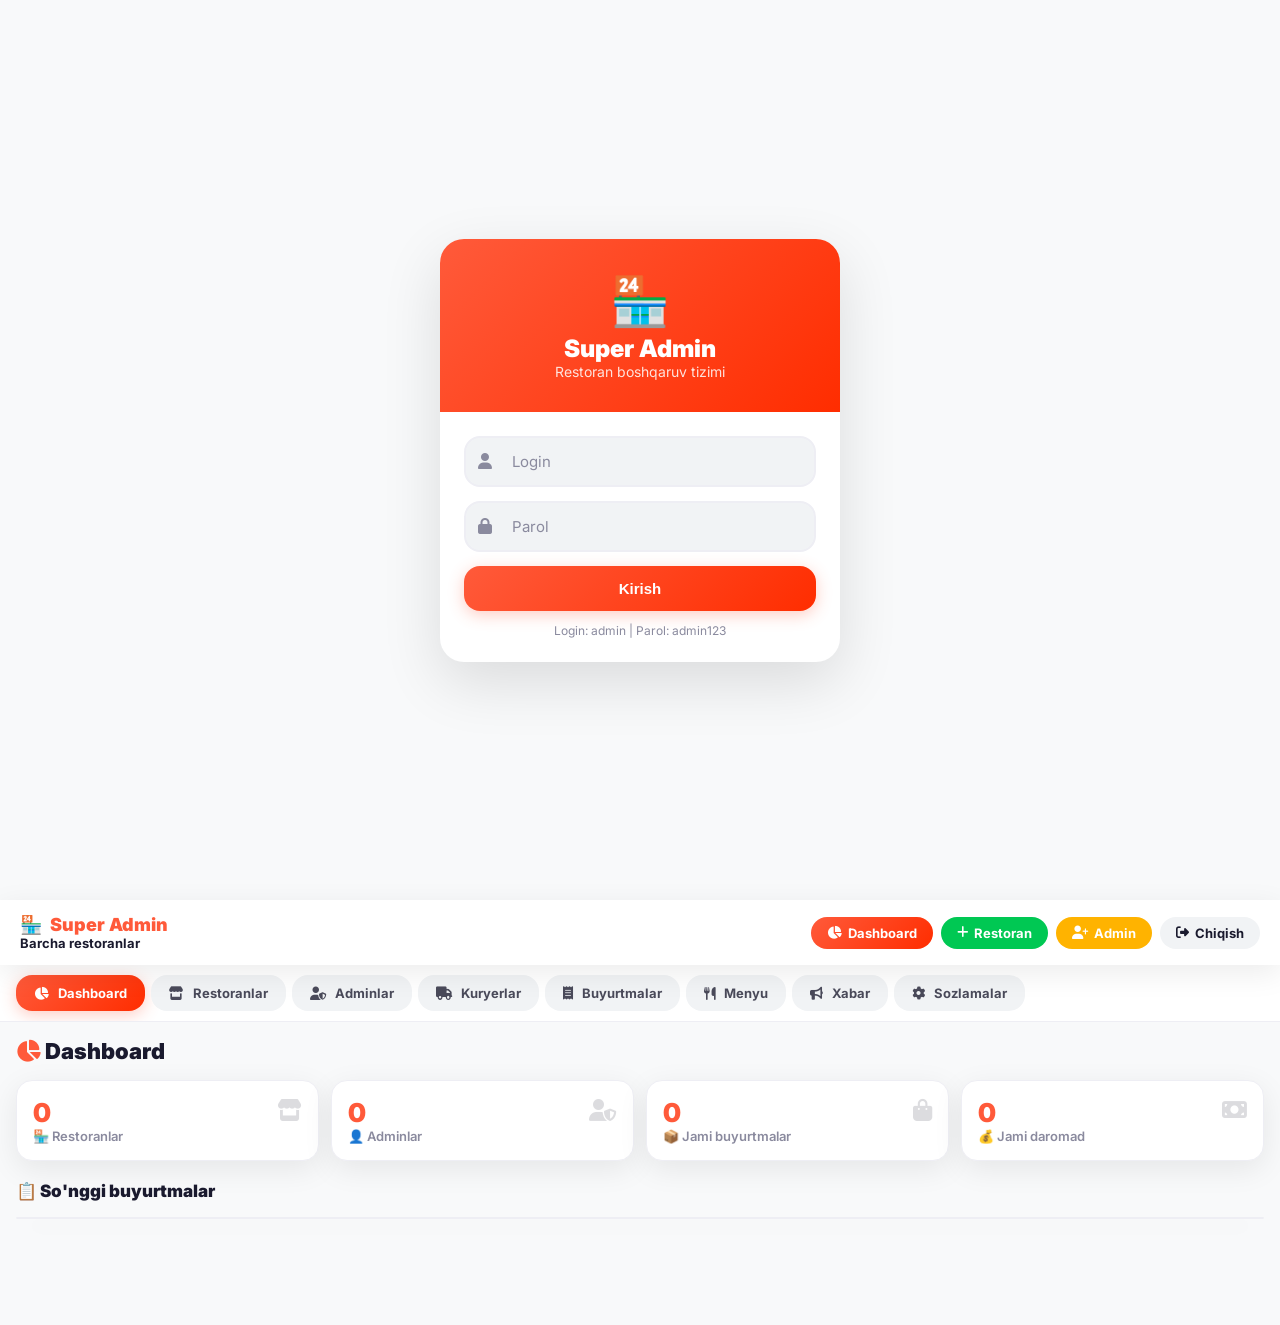
==== commit 5394b0e5: "Add files via upload" ====
--- a/admin.html
+++ b/admin.html
@@ -97,21 +97,40 @@
             </button>
         </div>
 
-        <!-- ===== PAGES ===== -->
-        <!-- Dashboard -->
+        <!-- ==========================================
+        PAGE: DASHBOARD
+        ========================================== -->
         <div class="admin-page active" id="page-dashboard">
             <div class="page-title"><i class="fas fa-chart-pie" style="color:var(--primary);"></i> Dashboard</div>
             <div class="stats-grid">
-                <div class="stat-card"><div class="icon"><i class="fas fa-store"></i></div><div class="value" id="statRestaurants">0</div><div class="label">🏪 Restoranlar</div></div>
-                <div class="stat-card"><div class="icon"><i class="fas fa-user-shield"></i></div><div class="value" id="statAdmins">0</div><div class="label">👤 Adminlar</div></div>
-                <div class="stat-card"><div class="icon"><i class="fas fa-shopping-bag"></i></div><div class="value" id="statOrders">0</div><div class="label">📦 Jami buyurtmalar</div></div>
-                <div class="stat-card"><div class="icon"><i class="fas fa-money-bill"></i></div><div class="value" id="statRevenue">0</div><div class="label">💰 Jami daromad</div></div>
+                <div class="stat-card">
+                    <div class="icon"><i class="fas fa-store"></i></div>
+                    <div class="value" id="statRestaurants">0</div>
+                    <div class="label">🏪 Restoranlar</div>
+                </div>
+                <div class="stat-card">
+                    <div class="icon"><i class="fas fa-user-shield"></i></div>
+                    <div class="value" id="statAdmins">0</div>
+                    <div class="label">👤 Adminlar</div>
+                </div>
+                <div class="stat-card">
+                    <div class="icon"><i class="fas fa-shopping-bag"></i></div>
+                    <div class="value" id="statOrders">0</div>
+                    <div class="label">📦 Jami buyurtmalar</div>
+                </div>
+                <div class="stat-card">
+                    <div class="icon"><i class="fas fa-money-bill"></i></div>
+                    <div class="value" id="statRevenue">0</div>
+                    <div class="label">💰 Jami daromad</div>
+                </div>
             </div>
             <div class="page-title" style="font-size:17px;margin-top:4px;">📋 So'nggi buyurtmalar</div>
             <div class="table-wrap" id="recentOrders"></div>
         </div>
 
-        <!-- Restaurants -->
+        <!-- ==========================================
+        PAGE: RESTAURANTS
+        ========================================== -->
         <div class="admin-page" id="page-restaurants">
             <div class="page-title"><i class="fas fa-store" style="color:var(--primary);"></i> Restoranlar</div>
             <button class="btn-primary" onclick="showAddRestaurant()" style="margin-bottom:16px;">
@@ -120,29 +139,47 @@
             <div id="restaurantsList"></div>
         </div>
 
-        <!-- Admins -->
+        <!-- ==========================================
+        PAGE: ADMINS
+        ========================================== -->
         <div class="admin-page" id="page-admins">
             <div class="page-title"><i class="fas fa-user-shield" style="color:var(--primary);"></i> Adminlar</div>
             <button class="btn-primary" onclick="showAddAdmin()" style="margin-bottom:16px;">
                 <i class="fas fa-plus"></i> Yangi admin qo'shish
             </button>
             <div class="table-wrap" id="adminsList">
-                <div class="row header"><span>Login</span><span>Restoran</span><span>Rol</span><span>Holat</span></div>
-            </div>
-        </div>
-
-        <!-- Couriers -->
+                <div class="row header">
+                    <span>Login</span>
+                    <span>Restoran</span>
+                    <span>Rol</span>
+                    <span>Holat</span>
+                </div>
+            </div>
+        </div>
+
+        <!-- ==========================================
+        PAGE: COURIERS
+        ========================================== -->
         <div class="admin-page" id="page-couriers">
             <div class="page-title"><i class="fas fa-truck" style="color:var(--primary);"></i> Kuryerlar</div>
             <button class="btn-primary" onclick="showAddCourier()" style="margin-bottom:16px;">
                 <i class="fas fa-plus"></i> Yangi kuryer qo'shish
             </button>
             <div class="table-wrap" id="couriersList">
-                <div class="row header"><span>#ID</span><span>Ism / Restoran</span><span>Telefon</span><span>Holat</span><span>Lokatsiya</span><span>Amallar</span></div>
-            </div>
-        </div>
-
-        <!-- Orders -->
+                <div class="row header">
+                    <span>#ID</span>
+                    <span>Ism / Restoran</span>
+                    <span>Telefon</span>
+                    <span>Holat</span>
+                    <span>Lokatsiya</span>
+                    <span>Amallar</span>
+                </div>
+            </div>
+        </div>
+
+        <!-- ==========================================
+        PAGE: ORDERS
+        ========================================== -->
         <div class="admin-page" id="page-orders">
             <div class="page-title"><i class="fas fa-receipt" style="color:var(--primary);"></i> Buyurtmalar</div>
             <div style="display:flex;gap:6px;margin-bottom:16px;flex-wrap:wrap;">
@@ -153,11 +190,18 @@
                 <button class="btn-secondary" onclick="filterOrders('delivered')" style="padding:8px 14px;font-size:12px;">✅ Yetkazildi</button>
             </div>
             <div class="table-wrap" id="ordersList">
-                <div class="row header"><span>#ID</span><span>Restoran / Mijoz</span><span>Summa</span><span>Holat</span></div>
-            </div>
-        </div>
-
-        <!-- Menu -->
+                <div class="row header">
+                    <span>#ID</span>
+                    <span>Restoran / Mijoz</span>
+                    <span>Summa</span>
+                    <span>Holat</span>
+                </div>
+            </div>
+        </div>
+
+        <!-- ==========================================
+        PAGE: MENU (Rasm yuklash bilan)
+        ========================================== -->
         <div class="admin-page" id="page-menu">
             <div class="page-title"><i class="fas fa-utensils" style="color:var(--primary);"></i> Menyu boshqaruvi</div>
             <div style="display:flex;gap:10px;margin-bottom:16px;flex-wrap:wrap;">
@@ -171,7 +215,9 @@
             <div id="menuList"></div>
         </div>
 
-        <!-- Broadcast -->
+        <!-- ==========================================
+        PAGE: BROADCAST
+        ========================================== -->
         <div class="admin-page" id="page-broadcast">
             <div class="page-title"><i class="fas fa-bullhorn" style="color:var(--primary);"></i> Xabar yuborish</div>
             <div class="form-group">
@@ -183,7 +229,9 @@
             </button>
         </div>
 
-        <!-- Settings -->
+        <!-- ==========================================
+        PAGE: SETTINGS
+        ========================================== -->
         <div class="admin-page" id="page-settings">
             <div class="page-title"><i class="fas fa-cog" style="color:var(--primary);"></i> Sozlamalar</div>
             <div class="form-group">
@@ -214,8 +262,9 @@
         </div>
     </div>
 
-    <!-- ===== MODALS ===== -->
-    <!-- Restaurant Modal -->
+    <!-- ==========================================
+    MODAL: RESTAURANT
+    ========================================== -->
     <div class="modal-overlay" id="restaurantModal">
         <div class="modal-content">
             <div class="modal-header">
@@ -235,8 +284,15 @@
                 <input type="text" id="restaurantPhone" placeholder="+998 90 123 45 67">
             </div>
             <div class="form-group">
-                <label>🖼 Rasm (URL)</label>
-                <input type="text" id="restaurantImage" placeholder="https://example.com/restaurant.jpg">
+                <label>🖼 Rasm (fayldan tanlang)</label>
+                <div class="file-upload">
+                    <label class="file-label" for="restaurantImageInput">
+                        <i class="fas fa-cloud-upload-alt"></i> Rasm yuklash
+                    </label>
+                    <input type="file" id="restaurantImageInput" accept="image/*" onchange="previewRestaurantImage(event)">
+                    <span class="file-name" id="restaurantImageName">Fayl tanlanmagan</span>
+                </div>
+                <img id="restaurantImagePreview" class="image-preview hidden" alt="Rasm">
             </div>
             <div class="form-group">
                 <label>⏰ Ish vaqti</label>
@@ -249,7 +305,9 @@
         </div>
     </div>
 
-    <!-- Food Modal -->
+    <!-- ==========================================
+    MODAL: FOOD (Rasm yuklash bilan)
+    ========================================== -->
     <div class="modal-overlay" id="foodModal">
         <div class="modal-content">
             <div class="modal-header">
@@ -277,8 +335,15 @@
                 <input type="text" id="foodEmoji" placeholder="🍚">
             </div>
             <div class="form-group">
-                <label>🖼 Rasm (URL)</label>
-                <input type="text" id="foodImage" placeholder="https://example.com/image.jpg">
+                <label>🖼 Rasm (fayldan tanlang)</label>
+                <div class="file-upload">
+                    <label class="file-label" for="foodImageInput">
+                        <i class="fas fa-cloud-upload-alt"></i> Rasm yuklash
+                    </label>
+                    <input type="file" id="foodImageInput" accept="image/*" onchange="previewFoodImage(event)">
+                    <span class="file-name" id="foodImageName">Fayl tanlanmagan</span>
+                </div>
+                <img id="foodImagePreview" class="image-preview hidden" alt="Rasm">
             </div>
             <div class="form-row">
                 <div class="form-group">
@@ -298,7 +363,9 @@
         </div>
     </div>
 
-    <!-- Admin Modal -->
+    <!-- ==========================================
+    MODAL: ADMIN
+    ========================================== -->
     <div class="modal-overlay" id="adminModal">
         <div class="modal-content">
             <div class="modal-header">
@@ -325,7 +392,9 @@
         </div>
     </div>
 
-    <!-- Courier Modal -->
+    <!-- ==========================================
+    MODAL: COURIER
+    ========================================== -->
     <div class="modal-overlay" id="courierModal">
         <div class="modal-content">
             <div class="modal-header">
@@ -359,7 +428,9 @@
         </div>
     </div>
 
-    <!-- ===== JAVASCRIPT ===== -->
+    <!-- ==========================================
+    JAVASCRIPT
+    ========================================== -->
     <script src="app.js"></script>
     <script src="admin.js"></script>
 
--- a/admin-style.css
+++ b/admin-style.css
@@ -134,7 +134,6 @@
 }
 .table-wrap .row {
     display: grid;
-    grid-template-columns: 70px 1fr 90px 110px;
     padding: 12px 16px;
     border-bottom: 1px solid var(--border);
     align-items: center;
@@ -234,6 +233,10 @@
     gap: 4px;
 }
 .restaurant-card .actions button:active { transform: scale(0.95); }
+.btn-edit { background: #E3F2FD; color: #0D47A1; }
+.btn-delete { background: #FFEBEE; color: var(--danger); }
+.btn-enter { background: #E8F5E9; color: var(--success); }
+.btn-toggle { background: #FFF3E0; color: #E65100; }
 
 /* ===== MENU ITEMS ===== */
 .menu-item-admin {
@@ -265,6 +268,9 @@
     height: 100%;
     object-fit: cover;
 }
+.menu-item-admin .image .no-image {
+    font-size: 28px;
+}
 .menu-item-admin .info { flex: 1; min-width: 150px; }
 .menu-item-admin .info .name {
     font-weight: 700;
@@ -294,6 +300,7 @@
     transition: all 0.2s;
     font-family: inherit;
 }
+.menu-item-admin .actions button:active { transform: scale(0.95); }
 
 /* ===== TOGGLE ===== */
 .toggle {
@@ -320,6 +327,109 @@
 }
 .toggle.active .dot { left: 22px; }
 
+/* ===== FORM ===== */
+.form-group { margin-bottom: 14px; }
+.form-group label {
+    display: block;
+    font-size: 12px;
+    font-weight: 700;
+    color: var(--text-3);
+    margin-bottom: 4px;
+    text-transform: uppercase;
+    letter-spacing: 0.3px;
+}
+.form-group input,
+.form-group textarea,
+.form-group select {
+    width: 100%;
+    padding: 13px 16px;
+    border: 2px solid var(--border);
+    border-radius: var(--radius);
+    font-size: 15px;
+    font-family: inherit;
+    outline: none;
+    transition: all 0.2s;
+    background: var(--surface);
+}
+.form-group input:focus,
+.form-group textarea:focus {
+    border-color: var(--primary);
+    box-shadow: 0 0 0 4px rgba(255, 90, 58, 0.08);
+}
+.form-group textarea { resize: vertical; min-height: 60px; }
+.form-group .file-upload {
+    display: flex;
+    align-items: center;
+    gap: 12px;
+    flex-wrap: wrap;
+}
+.form-group .file-upload input[type="file"] {
+    display: none;
+}
+.form-group .file-upload .file-label {
+    padding: 12px 20px;
+    background: var(--surface-2);
+    border: 2px dashed var(--border);
+    border-radius: var(--radius);
+    cursor: pointer;
+    font-weight: 600;
+    font-size: 14px;
+    color: var(--text-2);
+    transition: all 0.2s;
+    flex: 1;
+    text-align: center;
+}
+.form-group .file-upload .file-label:hover {
+    border-color: var(--primary);
+    background: var(--surface);
+}
+.form-group .file-upload .file-name {
+    font-size: 13px;
+    color: var(--text-3);
+}
+.form-group .image-preview {
+    width: 100%;
+    max-height: 200px;
+    object-fit: cover;
+    border-radius: var(--radius);
+    margin-top: 8px;
+    background: var(--surface-2);
+    border: 1px solid var(--border);
+}
+.form-group .image-preview.hidden { display: none; }
+
+.form-row {
+    display: grid;
+    grid-template-columns: 1fr 1fr;
+    gap: 12px;
+}
+
+.btn-primary {
+    padding: 14px 24px;
+    background: var(--primary-gradient);
+    color: white;
+    border: none;
+    border-radius: var(--radius);
+    font-size: 15px;
+    font-weight: 700;
+    cursor: pointer;
+    box-shadow: 0 4px 16px rgba(255, 90, 58, 0.3);
+    transition: all 0.2s;
+}
+.btn-primary:active { transform: scale(0.97); }
+.btn-secondary {
+    padding: 14px 24px;
+    background: var(--surface-2);
+    color: var(--text);
+    border: none;
+    border-radius: var(--radius);
+    font-size: 15px;
+    font-weight: 700;
+    cursor: pointer;
+    transition: all 0.2s;
+}
+.btn-secondary:active { transform: scale(0.97); }
+
 /* ===== EMPTY STATE ===== */
 .empty-state {
     text-align: center;
@@ -383,12 +493,12 @@
 @media (max-width: 500px) {
     .stats-grid { grid-template-columns: 1fr 1fr; }
     .table-wrap .row {
-        grid-template-columns: 50px 1fr 70px;
-        font-size: 13px;
-        padding: 10px 12px;
+        grid-template-columns: 1fr;
+        gap: 4px;
     }
     .form-row { grid-template-columns: 1fr; }
     .admin-nav .nav-item { padding: 8px 12px; font-size: 12px; }
     .admin-header .actions button { padding: 6px 12px; font-size: 12px; }
     .restaurant-card .actions button { padding: 6px 10px; font-size: 11px; }
+    .form-group .file-upload { flex-direction: column; }
 }
